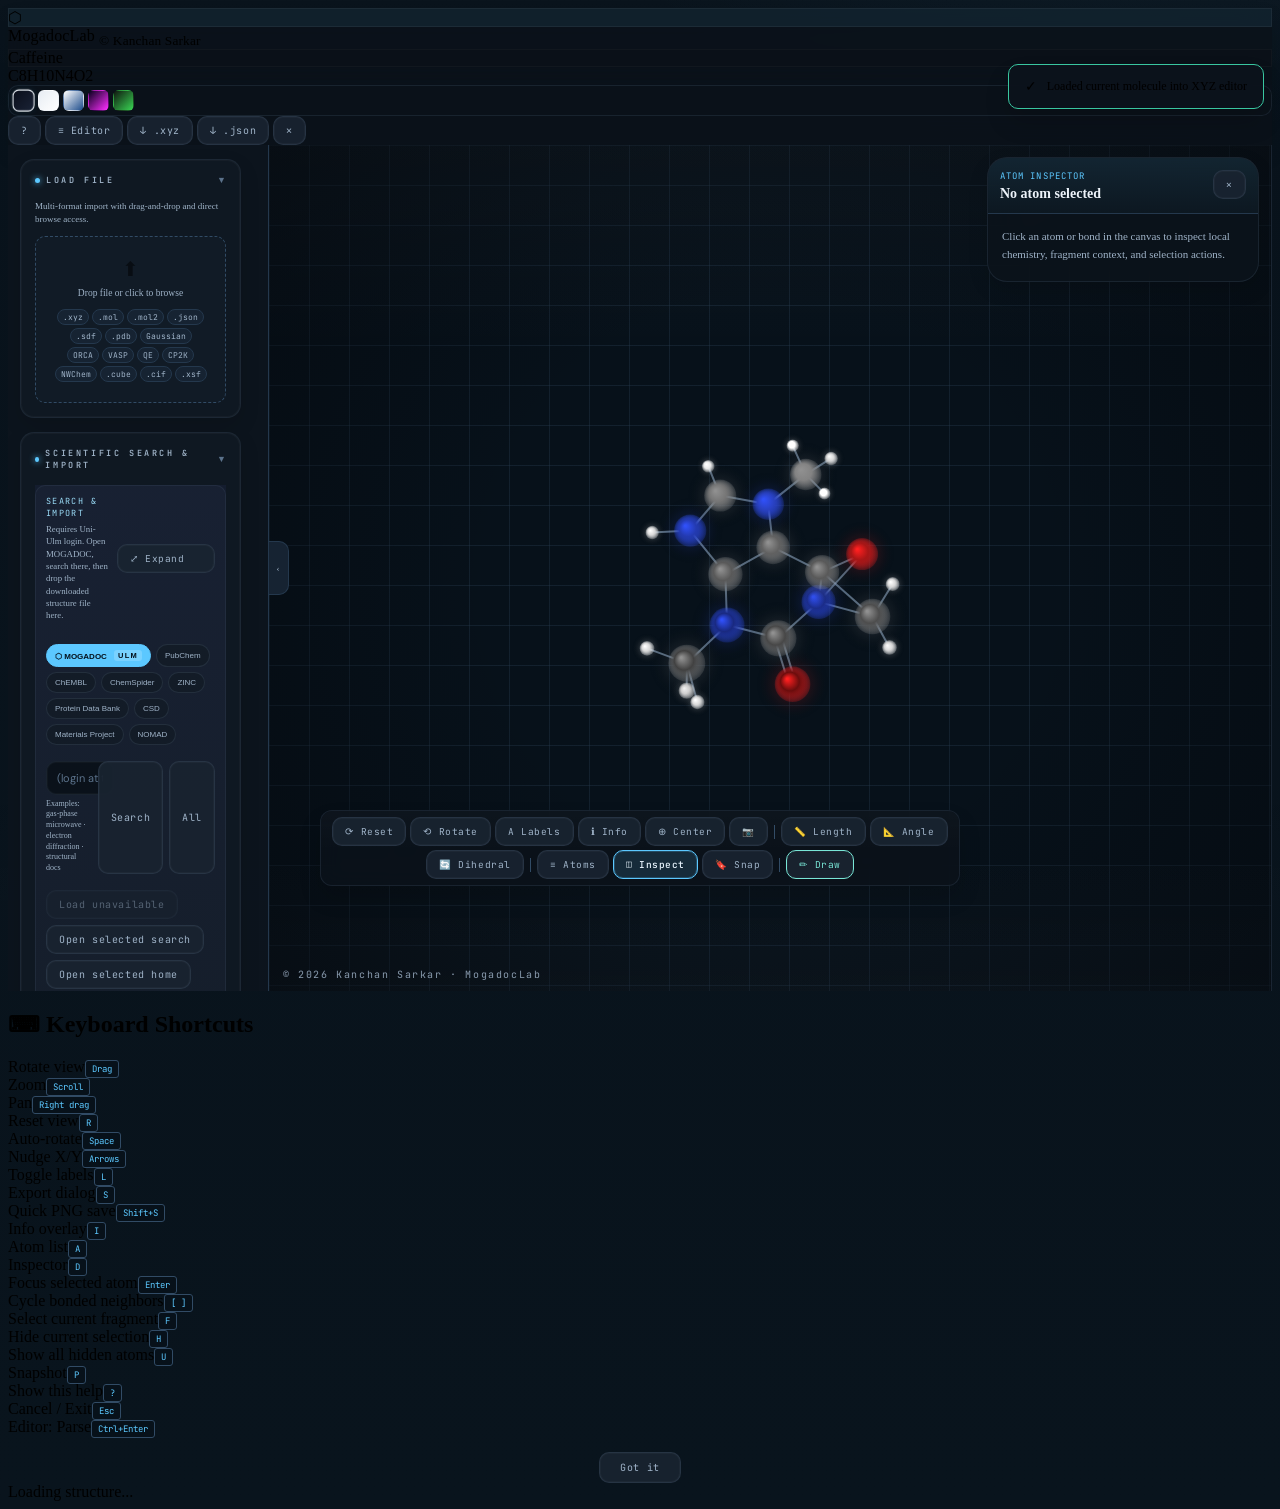
==== index.html @ fdf4a428 "Journal theme, MOGADOC chip, multi-format writers, banner + QR UI / theming - Add Journal theme (pap" ====
<!DOCTYPE html>
<html lang="en">
<head>
  <meta charset="UTF-8">
  <meta name="viewport" content="width=device-width, initial-scale=1.0">
  <meta name="author" content="Kanchan Sarkar">
  <meta name="copyright" content="© 2026 Kanchan Sarkar">
  <meta name="description" content="MogadocLab — 3D molecular viewer with multi-format import and image export.">
  <title>MogadocLab — 3D Molecular Viewer</title>
  
  <!-- Fonts -->
  <link rel="preconnect" href="https://fonts.googleapis.com">
  <link href="https://fonts.googleapis.com/css2?family=JetBrains+Mono:wght@300;400;500;700&family=DM+Sans:wght@300;400;500;700&family=Playfair+Display:wght@700;900&display=swap" rel="stylesheet">
  
  <!-- Stylesheets -->
  <link rel="stylesheet" href="css/variables.css">
  <link rel="stylesheet" href="css/base.css">
  <link rel="stylesheet" href="css/header.css">
  <link rel="stylesheet" href="css/components.css">
  <link rel="stylesheet" href="css/sidebar.css">
  <link rel="stylesheet" href="css/canvas.css">
  <link rel="stylesheet" href="css/panels.css">
  <link rel="stylesheet" href="css/animations.css">
  <link rel="stylesheet" href="css/trajectory.css">
  <link rel="stylesheet" href="css/pubshot.css">
  <link rel="stylesheet" href="css/pro-overrides.css">
  <link rel="stylesheet" href="css/theme-journal.css">
</head>
<body>

<header>
  <div class="logo">
    <div class="logo-icon">⬡</div>
    MogadocLab <sub>© Kanchan Sarkar</sub>
  </div>
  <div class="mol-title-wrap">
    <div class="mol-badge" id="moleculeName">No structure loaded</div>
    <div class="mol-formula-badge" id="headerFormula"></div>
  </div>
  <div class="header-right">
    <div class="theme-switcher" title="Switch theme">
      <div class="theme-dot active" data-t="dark"    onclick="setTheme('dark')"    title="Lab Dark"></div>
      <div class="theme-dot"        data-t="arctic"  onclick="setTheme('arctic')"  title="Arctic"></div>
      <div class="theme-dot"        data-t="journal" onclick="setTheme('journal')" title="Journal"></div>
      <div class="theme-dot"        data-t="neon"    onclick="setTheme('neon')"    title="Neon"></div>
      <div class="theme-dot"        data-t="forest"  onclick="setTheme('forest')"  title="Forest"></div>
    </div>
    <button class="btn" onclick="toggleShortcutHelp()" aria-label="Keyboard shortcuts" title="Keyboard shortcuts (?)">?</button>
    <button class="btn" onclick="toggleEditor()" aria-label="Toggle raw editor">≡ Editor</button>
    <button class="btn" onclick="exportXYZ()" aria-label="Export as XYZ">↓ .xyz</button>
    <button class="btn" onclick="exportJSON()" aria-label="Export as JSON">↓ .json</button>
    <button class="btn danger" onclick="clearMolecule()" aria-label="Clear molecule">✕</button>
  </div>
</header>

<div class="app-body">
  <aside class="sidebar" id="sidebar" aria-label="Viewer controls and settings">
    <div class="sidebar-scroll">

      <div class="section">
        <div class="section-head" onclick="toggleSection(this)">
          <div class="section-title">Load File</div>
          <div class="section-toggle">▼</div>
        </div>
        <div class="section-body">
          <div class="section-note">Multi-format import with drag-and-drop and direct browse access.</div>
          <div class="file-drop" id="fileDrop">
            <input type="file" id="fileInput" accept=".xyz,.mol,.mol2,.json,.sdf,.pdb,.out,.log,.gjf,.com,.inp,.in,.cube,.cub,.cif,.xsf,.vasp,.poscar,.contcar,.coord,.nw,.nwout" onchange="handleFileLoad(event)">
            <div class="file-drop-icon">⬆</div>
            <div class="file-drop-text">Drop file or click to browse</div>
            <div class="format-tags">
              <span class="format-tag">.xyz</span><span class="format-tag">.mol</span>
              <span class="format-tag">.mol2</span><span class="format-tag">.json</span>
              <span class="format-tag">.sdf</span><span class="format-tag">.pdb</span>
              <span class="format-tag">Gaussian</span><span class="format-tag">ORCA</span>
              <span class="format-tag">VASP</span><span class="format-tag">QE</span>
              <span class="format-tag">CP2K</span><span class="format-tag">NWChem</span>
              <span class="format-tag">.cube</span><span class="format-tag">.cif</span>
              <span class="format-tag">.xsf</span>
            </div>
          </div>
        </div>
      </div>

      <div class="section search-section" id="searchSection">
        <div class="section-head" onclick="toggleSection(this)">
          <div class="section-title">Scientific Search & Import</div>
          <div class="section-toggle">▼</div>
        </div>
        <div class="section-body">
          <div class="control-cluster">
          <div class="db-search-toolbar">
            <div class="db-search-heading">
              <div class="db-search-kicker">Search &amp; import</div>
              <div class="db-search-subtext" id="dbSearchHint">Search and import across molecular, structural, and quantum-materials sources.</div>
            </div>
            <button class="btn btn-sm db-search-expand" id="dbExpandBtn" onclick="toggleDatabasePanel(event)">⤢ Expand</button>
          </div>
          <div class="db-chip-row" id="dbChipRow">
            <button class="db-chip db-chip-primary active" data-db="mogadoc" onclick="selectDatabase('mogadoc')" title="Ulm University MOGADOC — gas-phase structure database (login required)">⬡ MOGADOC <span class="db-chip-tag">ULM</span></button>
            <button class="db-chip" data-db="pubchem" onclick="selectDatabase('pubchem')">PubChem</button>
            <button class="db-chip" data-db="chembl" onclick="selectDatabase('chembl')">ChEMBL</button>
            <button class="db-chip" data-db="chemspider" onclick="selectDatabase('chemspider')">ChemSpider</button>
            <button class="db-chip" data-db="zinc" onclick="selectDatabase('zinc')">ZINC</button>
            <button class="db-chip" data-db="rcsb" onclick="selectDatabase('rcsb')">Protein Data Bank</button>
            <button class="db-chip" data-db="csd" onclick="selectDatabase('csd')">CSD</button>
            <button class="db-chip" data-db="materialsproject" onclick="selectDatabase('materialsproject')">Materials Project</button>
            <button class="db-chip" data-db="nomad" onclick="selectDatabase('nomad')">NOMAD</button>
          </div>
          <div class="db-search-bar enhanced">
            <div class="db-search-main">
              <input class="search-input" id="dbSearchInput" type="text" placeholder="aspirin, glucose, caffeine, CID…" onkeydown="if(event.key==='Enter')handleDatabaseSearch()">
              <div class="db-search-examples" id="dbSearchExamples">Examples: aspirin · glucose · caffeine · CID 2244</div>
            </div>
            <button class="btn" id="dbSearchBtn" onclick="handleDatabaseSearch()">Search</button>
            <button class="btn" onclick="searchResearchDatabases()">All</button>
          </div>
          <div class="progress-wrap" id="searchProgress"><div class="progress-fill" id="searchFill"></div></div>
          <div class="db-actions">
            <button class="btn" id="dbLoad3dBtn" onclick="loadSelectedDatabaseIntoViewer()">Load 3D</button>
            <button class="btn" onclick="openSelectedDatabaseSearch()">Open selected search</button>
            <button class="btn" onclick="openSelectedDatabaseHomepage()">Open selected home</button>
          </div>
          <div class="db-results" id="dbResults">Pick a source above, search it, or hit All to query Chemical, Structural, and Quantum / Materials resources at once.</div>
          </div>
        </div>
      </div>
      <div class="section">
        <div class="section-head" onclick="toggleSection(this)">
          <div class="section-title">Quick Load</div>
          <div class="section-toggle">▼</div>
        </div>
        <div class="section-body">
          <div class="quick-load">
            <button class="demo-btn" onclick="loadDemo('caffeine')">☕ Caffeine <span class="df">C₈H₁₀N₄O₂</span></button>
            <button class="demo-btn" onclick="loadDemo('water')">💧 Water <span class="df">H₂O</span></button>
            <button class="demo-btn" onclick="loadDemo('benzene')">⬡ Benzene <span class="df">C₆H₆</span></button>
            <button class="demo-btn" onclick="loadDemo('ethanol')">🧪 Ethanol <span class="df">C₂H₅OH</span></button>
            <button class="demo-btn" onclick="loadDemo('aspirin')">💊 Aspirin <span class="df">C₉H₈O₄</span></button>
            <button class="demo-btn" onclick="loadDemo('glucose')">🍬 Glucose <span class="df">C₆H₁₂O₆</span></button>
            <button class="demo-btn" onclick="loadDemo('alanine')">🧬 Alanine <span class="df">C₃H₇NO₂</span></button>
            <button class="demo-btn" onclick="loadDemoTrajectory()" style="border-color:var(--accent2);color:var(--accent2);" title="Load a multi-frame water vibration trajectory to test the animation player">🎬 Trajectory Demo <span class="df">H₂O vibration</span></button>
          </div>
        </div>
      </div>

      <div class="section">
        <div class="section-head" onclick="toggleSection(this)">
          <div class="section-title">Statistics</div>
          <div class="section-toggle">▼</div>
        </div>
        <div class="section-body">
          <div class="control-cluster tight">
          <div class="cluster-title">Core metrics</div>
          <div class="stat-grid dense">
            <div class="stat-box"><div class="stat-label">Atoms</div><div class="stat-value" id="statAtoms">0</div></div>
            <div class="stat-box"><div class="stat-label">Bonds</div><div class="stat-value" id="statBonds">0</div></div>
            <div class="stat-box sm"><div class="stat-label">MW (g/mol)</div><div class="stat-value" id="statMW">—</div></div>
            <div class="stat-box sm"><div class="stat-label">Elements</div><div class="stat-value" id="statElems">0</div></div>
          </div>
          </div>
          <div class="control-cluster tight">
          <div class="cluster-title">Composition</div>
          <div class="formula-box" id="statFormula">—</div>
          </div>
          <div class="control-cluster tight">
          <div class="cluster-title">Import provenance</div>
          <div class="formula-box import-box" id="importDetails">Awaiting structure import</div>
          </div>
        </div>
      </div>

      <div class="section">
        <div class="section-head" onclick="toggleSection(this)">
          <div class="section-title">View Mode</div>
          <div class="section-toggle">▼</div>
        </div>
        <div class="section-body">
          <div class="view-modes">
            <button class="mode-btn active" onclick="setViewMode('ballstick')" id="mode-ballstick"><span class="mode-glyph">⬤</span> Ball &amp; Stick</button>
            <button class="mode-btn"        onclick="setViewMode('spacefill')" id="mode-spacefill"><span class="mode-glyph">⬟</span> Space Fill</button>
            <button class="mode-btn"        onclick="setViewMode('wireframe')" id="mode-wireframe"><span class="mode-glyph">△</span> Wireframe</button>
            <button class="mode-btn"        onclick="setViewMode('stick')"     id="mode-stick"><span class="mode-glyph">━</span> Stick Only</button>
            <button class="mode-btn"        onclick="setViewMode('cartoon')"   id="mode-cartoon"><span class="mode-glyph">〜</span> Cartoon</button>
          </div>
        </div>
      </div>

      <div class="section">
        <div class="section-head" onclick="toggleSection(this)">
          <div class="section-title">Display</div>
          <div class="section-toggle">▼</div>
        </div>
        <div class="section-body">
          <div class="control-cluster">
            <div class="cluster-title">Geometry</div>
          <div class="slider-group">
            <div class="slider-row"><span class="slider-label">Atom size</span><input type="range" min="0.3" max="2.5" step="0.1" value="1" id="atomScale" oninput="updateDisplay()"><span class="slider-val" id="atomScaleVal">1.0</span></div>
            <div class="slider-row"><span class="slider-label">Bond width</span><input type="range" min="0.5" max="6" step="0.5" value="2" id="bondWidth" oninput="updateDisplay()"><span class="slider-val" id="bondWidthVal">2</span></div>
            <div class="slider-row"><span class="slider-label">Depth fog</span><input type="range" min="0" max="1" step="0.05" value="0.3" id="depthFog" oninput="updateDisplay()"><span class="slider-val" id="depthFogVal">0.3</span></div>
            <div class="slider-row"><span class="slider-label">Glow radius</span><input type="range" min="0" max="1" step="0.05" value="0.35" id="glowAmt" oninput="updateDisplay()"><span class="slider-val" id="glowAmtVal">0.35</span></div>
            <div class="slider-row"><span class="slider-label">Rot. speed</span><input type="range" min="0" max="5" step="0.1" value="0.3" id="rotSpeed" oninput="updateDisplay()"><span class="slider-val" id="rotSpeedVal">0.3</span></div>
          </div>
          </div>
          <div class="control-cluster">
          <div class="cluster-title">Rotation</div>
          <div style="display:grid;grid-template-columns:1fr 1fr 1fr;gap:3px;margin-bottom:8px;">
            <button class="rotmode-btn light-btn active" data-m="y"      onclick="setRotMode('y')">Y axis</button>
            <button class="rotmode-btn light-btn"        data-m="x"      onclick="setRotMode('x')">X axis</button>
            <button class="rotmode-btn light-btn"        data-m="z"      onclick="setRotMode('z')">Z axis</button>
            <button class="rotmode-btn light-btn"        data-m="tumble" onclick="setRotMode('tumble')">Tumble</button>
            <button class="rotmode-btn light-btn"        data-m="rock"   onclick="setRotMode('rock')">Rock</button>
            <button class="rotmode-btn light-btn"        data-m="tilt"   onclick="setRotMode('tilt')">Tilted</button>
          </div>
          <div class="slider-row" id="rotTiltRow" style="display:none;">
            <span class="slider-label">Tilt angle</span>
            <input type="range" min="-90" max="90" step="5" value="30" id="rotTilt"
              oninput="setRotTilt(parseInt(this.value))">
            <span class="slider-val" id="rotTiltVal">30°</span>
          </div>
          <div class="cluster-subgrid">
          <div style="display:flex;gap:4px;align-items:center;margin-bottom:6px;">
            <button class="light-btn active" id="btnRotEase" onclick="setRotEasing(!rotEasing)" style="flex:1;" title="Smooth start/stop">Easing</button>
          </div>
          <div style="display:flex;gap:3px;flex-wrap:wrap;">
            <button class="light-btn btn-sm" onclick="nudgeRotation('y',-1)" title="Nudge left">◀ Y</button>
            <button class="light-btn btn-sm" onclick="nudgeRotation('y', 1)" title="Nudge right">Y ▶</button>
            <button class="light-btn btn-sm" onclick="nudgeRotation('x',-1)" title="Nudge up">▲ X</button>
            <button class="light-btn btn-sm" onclick="nudgeRotation('x', 1)" title="Nudge down">X ▼</button>
            <button class="light-btn btn-sm" onclick="nudgeRotation('z', 1)" title="Nudge roll">↻ Z</button>
          </div>
          </div>
          </div>
        </div>
      </div>

      <div class="section">
        <div class="section-head" onclick="toggleSection(this)">
          <div class="section-title">Scene</div>
          <div class="section-toggle">▼</div>
        </div>
        <div class="section-body">
          <div class="control-cluster">
          <div class="cluster-title">Background</div>
          <div class="bg-options" id="bgOptions">
            <div class="bg-swatch active" data-bg="grid"     style="background:#0a0e16;background-image:linear-gradient(rgba(31,45,66,0.5)1px,transparent 1px),linear-gradient(90deg,rgba(31,45,66,0.5)1px,transparent 1px);background-size:10px 10px;" title="Grid" onclick="setBg('grid')"></div>
            <div class="bg-swatch" data-bg="gradient" style="background:radial-gradient(ellipse at center,#1a2336,#060a10);" title="Gradient" onclick="setBg('gradient')"></div>
            <div class="bg-swatch" data-bg="plain"    style="background:#080c12;" title="Plain" onclick="setBg('plain')"></div>
            <div class="bg-swatch" data-bg="dark"     style="background:#000;" title="Pure Black" onclick="setBg('dark')"></div>
          </div>
          </div>
          <div class="control-cluster tight">
          <div class="cluster-title">Lighting</div>
          <div class="lighting-opts">
            <button class="light-btn active" data-l="standard" onclick="setLighting('standard')">STD</button>
            <button class="light-btn" data-l="soft"     onclick="setLighting('soft')">SOFT</button>
            <button class="light-btn" data-l="dramatic" onclick="setLighting('dramatic')">DRAM</button>
            <button class="light-btn" data-l="flat"     onclick="setLighting('flat')">FLAT</button>
          </div>
          </div>
        </div>
      </div>

      <div class="section">
        <div class="section-head" onclick="toggleSection(this)">
          <div class="section-title">Element Legend</div>
          <div class="section-toggle">▼</div>
        </div>
        <div class="section-body">
          <div class="atom-legend" id="atomLegend">
            <div style="font-family:'JetBrains Mono',monospace;font-size:10px;color:var(--text-muted);">Load a molecule to see elements</div>
          </div>
        </div>
      </div>

      <!-- BOND TYPES SECTION -->
      <div class="section">
        <div class="section-head" onclick="toggleSection(this)">
          <div class="section-title">Bond Types</div>
          <div class="section-toggle">▼</div>
        </div>
        <div class="section-body">
          <div class="control-cluster">
          <div class="cluster-title">Bond appearance</div>

          <div style="display:flex;gap:3px;margin-bottom:10px;">
            <button class="light-btn active" id="bsm-smart"    onclick="setBondStyleMode('smart')"    style="flex:1;font-size:10px;">Smart</button>
            <button class="light-btn"        id="bsm-gradient" onclick="setBondStyleMode('gradient')" style="flex:1;font-size:10px;">Gradient</button>
            <button class="light-btn"        id="bsm-uniform"  onclick="setBondStyleMode('uniform')"  style="flex:1;font-size:10px;">Uniform</button>
          </div>

          <div style="display:flex;flex-direction:column;gap:4px;margin-bottom:10px;">
            <label class="ps-check-row"><input type="checkbox" id="chkHBonds"   checked onchange="showHBonds=this.checked;render()"> H-bonds <span style="font-size:9px;color:var(--text-muted);margin-left:4px;">cyan dotted</span></label>
            <label class="ps-check-row"><input type="checkbox" id="chkIonic"    checked onchange="showIonicBonds=this.checked;render()"> Ionic <span style="font-size:9px;color:var(--text-muted);margin-left:4px;">gold dash</span></label>
            <label class="ps-check-row"><input type="checkbox" id="chkVdw"            onchange="showVdwBonds=this.checked;render()"> vdW contacts <span style="font-size:9px;color:var(--text-muted);margin-left:4px;">faint</span></label>
          </div>
          </div>

          <div class="control-cluster">
          <div class="cluster-title">Manual override</div>
          <div class="inline-note">Select two atoms, then assign or replace the bond.</div>
          <div style="display:grid;grid-template-columns:1fr 1fr;gap:3px;margin-bottom:4px;">
            <button class="light-btn" style="font-size:9px;" onclick="assignBond(1,'covalent')">Single</button>
            <button class="light-btn" style="font-size:9px;" onclick="assignBond(2,'covalent')">Double</button>
            <button class="light-btn" style="font-size:9px;" onclick="assignBond(3,'covalent')">Triple</button>
            <button class="light-btn" style="font-size:9px;" onclick="assignBond(1.5,'aromatic')">Resonance</button>
            <button class="light-btn" style="font-size:9px;" onclick="assignBond(1,'hydrogen')">H-bond</button>
            <button class="light-btn" style="font-size:9px;" onclick="assignBond(1,'ionic')">Ionic</button>
            <button class="light-btn" style="font-size:9px;" onclick="assignBond(1,'metallic')">Metallic</button>
            <button class="light-btn" style="font-size:9px;" onclick="assignBond(1,'vdw')">vdW</button>
          </div>
          <button class="light-btn btn-sm" style="width:100%;font-size:9px;margin-top:2px;" onclick="removeBond()">✕ Remove bond</button>
          <div id="bondAssignHint" style="font-family:'JetBrains Mono',monospace;font-size:9px;color:var(--text-muted);margin-top:5px;text-align:center;">Click atom A, click atom B, then choose Single/Double/Triple. Or select a bond directly.</div>
          </div>

          <div class="control-cluster tight">
          <div class="cluster-title">Legend</div>
          <div style="display:flex;flex-direction:column;gap:3px;" id="bondLegend">
            <div class="bond-legend-row"><canvas class="bond-legend-canvas" id="blc-single"></canvas><span>Single (covalent)</span></div>
            <div class="bond-legend-row"><canvas class="bond-legend-canvas" id="blc-double"></canvas><span>Double</span></div>
            <div class="bond-legend-row"><canvas class="bond-legend-canvas" id="blc-triple"></canvas><span>Triple</span></div>
            <div class="bond-legend-row"><canvas class="bond-legend-canvas" id="blc-aromatic"></canvas><span>Aromatic / resonance</span></div>
            <div class="bond-legend-row"><canvas class="bond-legend-canvas" id="blc-hbond"></canvas><span>Hydrogen bond</span></div>
            <div class="bond-legend-row"><canvas class="bond-legend-canvas" id="blc-ionic"></canvas><span>Ionic</span></div>
            <div class="bond-legend-row"><canvas class="bond-legend-canvas" id="blc-metallic"></canvas><span>Metallic</span></div>
            <div class="bond-legend-row"><canvas class="bond-legend-canvas" id="blc-vdw"></canvas><span>vdW contact</span></div>
          </div>
          </div>
        </div>
      </div>

      <!-- COLOR SCHEME SECTION -->
      <div class="section">
        <div class="section-head" onclick="toggleSection(this)">
          <div class="section-title">Color Scheme</div>
          <div class="section-toggle">▼</div>
        </div>
        <div class="section-body">
          <div class="control-cluster">
          <div class="cluster-title">Palette presets</div>
          <div class="color-scheme-opts">
            <button class="cs-btn active" id="cs-cpk" onclick="setColorScheme('cpk')">
              <div class="cs-swatch" style="background:linear-gradient(90deg,#909090,#3050f8,#ff2020,#ffffff)"></div>
              CPK / Element
            </button>
            <button class="cs-btn" id="cs-chain" onclick="setColorScheme('chain')">
              <div class="cs-swatch" style="background:linear-gradient(90deg,#00d9ff,#f97316,#10b981,#f59e0b)"></div>
              Index Rainbow
            </button>
            <button class="cs-btn" id="cs-residue" onclick="setColorScheme('residue')">
              <div class="cs-swatch" style="background:linear-gradient(90deg,#7c3aed,#ec4899,#06b6d4,#84cc16)"></div>
              Charge / Type
            </button>
            <button class="cs-btn" id="cs-mono" onclick="setColorScheme('mono')">
              <div class="cs-swatch" style="background:linear-gradient(90deg,var(--accent),rgba(0,217,255,0.2))"></div>
              Monochrome
            </button>
          </div>
          <div class="compact-stack">
            <button class="btn" style="width:100%;justify-content:center;gap:6px;" onclick="openColorEditor()">
              🎨 Customize Atom Colors
            </button>
          </div>
          </div>
        </div>
      </div>

      <div class="section">
        <div class="section-head" onclick="toggleSection(this)">
          <div class="section-title">Controls</div>
          <div class="section-toggle">▼</div>
        </div>
        <div class="section-body">
          <div class="control-cluster tight">
          <div class="cluster-title">Navigation</div>
          <div class="hotkeys">
            <div class="hotkey-row"><span class="hotkey-label">Rotate</span><kbd>Drag</kbd></div>
            <div class="hotkey-row"><span class="hotkey-label">Zoom</span><kbd>Scroll</kbd></div>
            <div class="hotkey-row"><span class="hotkey-label">Pan</span><kbd>Right drag</kbd></div>
            <div class="hotkey-row"><span class="hotkey-label">Reset view</span><kbd>R</kbd></div>
            <div class="hotkey-row"><span class="hotkey-label">Auto-rotate</span><kbd>Space</kbd></div>
            <div class="hotkey-row"><span class="hotkey-label">Nudge X/Y</span><kbd>↑↓←→</kbd></div>
            <div class="hotkey-row"><span class="hotkey-label">Labels</span><kbd>L</kbd></div>
            <div class="hotkey-row"><span class="hotkey-label">Export dialog</span><kbd>S</kbd></div>
            <div class="hotkey-row"><span class="hotkey-label">Quick PNG save</span><kbd>Shift+S</kbd></div>
            <div class="hotkey-row"><span class="hotkey-label">Info overlay</span><kbd>I</kbd></div>
            <div class="hotkey-row"><span class="hotkey-label">Atom list</span><kbd>A</kbd></div>
            <div class="hotkey-row"><span class="hotkey-label">Inspector</span><kbd>D</kbd></div>
            <div class="hotkey-row"><span class="hotkey-label">Focus selected</span><kbd>Enter</kbd></div>
            <div class="hotkey-row"><span class="hotkey-label">Next neighbor</span><kbd>[ ]</kbd></div>
            <div class="hotkey-row"><span class="hotkey-label">Select fragment</span><kbd>F</kbd></div>
            <div class="hotkey-row"><span class="hotkey-label">Hide selection</span><kbd>H</kbd></div>
            <div class="hotkey-row"><span class="hotkey-label">Show all</span><kbd>U</kbd></div>
            <div class="hotkey-row"><span class="hotkey-label">Snapshot</span><kbd>P</kbd></div>
            <div class="hotkey-row"><span class="hotkey-label">Exit focus</span><kbd>Esc</kbd></div>
          </div>
          </div>
        </div>
      </div>

    </div>
  </aside>

  <!-- CANVAS -->
  <main class="canvas-wrap" id="canvasArea" data-bg="grid" role="main" aria-label="3D molecular visualization">
    <div class="sidebar-toggle" id="sidebarToggle" onclick="toggleSidebar()" title="Toggle sidebar" role="button" aria-label="Toggle sidebar" tabindex="0">‹</div>
    <canvas id="molCanvas" aria-label="Molecular structure canvas"></canvas>

    <div class="empty-state" id="emptyState">
      <div class="empty-hex">
        <div class="empty-hex-ring"></div>
        <div class="empty-hex-inner">⬡</div>
      </div>
      <div class="empty-title">No Structure Loaded</div>
      <div class="empty-sub">Drop a structure file, paste raw output, use Quick Load, or query a scientific database.<br><span style="color:var(--text-muted);font-size:10px;margin-top:6px;display:inline-block;">Press <kbd style="background:var(--surface2);border:1px solid var(--border);padding:1px 5px;border-radius:3px;font-size:9px;color:var(--accent);">?</kbd> for keyboard shortcuts</span></div>
    </div>

    <div class="hud" id="hud">
      <div class="hud-chip" id="hudRotating" style="display:none;"><div class="dot"></div> AUTO-ROT</div>
      <div class="hud-chip" id="hudLabels"   style="display:none;"><div class="dot"></div> LABELS ON</div>
    </div>
    <div class="canvas-info" id="canvasInfo"></div>

    <div class="toolbar" role="toolbar" aria-label="Molecule viewer controls">
      <button class="btn btn-sm" onclick="resetView()" title="Reset (R)" aria-label="Reset view">⟳ Reset</button>
      <button class="btn btn-sm" id="btnRotate" onclick="toggleAutoRotate()" title="Rotate (Space)" aria-label="Toggle auto-rotation">⟲ Rotate</button>
      <button class="btn btn-sm" id="btnLabels" onclick="toggleLabels()" title="Labels (L)" aria-label="Toggle atom labels">A Labels</button>
      <button class="btn btn-sm" id="btnInfo"   onclick="toggleInfo()" title="Info (I)" aria-label="Toggle info overlay">ℹ Info</button>
      <button class="btn btn-sm" onclick="centerMolecule()" title="Center" aria-label="Center molecule">⊕ Center</button>
      <button class="btn btn-sm" onclick="screenshot()" title="Screenshot (S)" aria-label="Take screenshot">📷</button>
      <div style="width:1px;height:14px;background:var(--border2);margin:0 2px;flex-shrink:0;"></div>
      <button class="btn btn-sm" id="btnMeasureDist"  onclick="startMeasure('distance')"  title="Bond Length (2 atoms)">📏 Length</button>
      <button class="btn btn-sm" id="btnMeasureAngle" onclick="startMeasure('angle')"     title="Bond Angle (3 atoms)">📐 Angle</button>
      <button class="btn btn-sm" id="btnMeasureDihed" onclick="startMeasure('dihedral')"  title="Dihedral (4 atoms)">🔄 Dihedral</button>
      <button class="btn btn-sm danger" id="btnMeasureClear" onclick="stopMeasure()" title="Exit measurement (Esc)" style="display:none;">✕ Meas.</button>
      <div style="width:1px;height:14px;background:var(--border2);margin:0 2px;flex-shrink:0;"></div>
      <button class="btn btn-sm" id="btnAtomList" onclick="toggleAtomList()" title="Atom list (A)">≡ Atoms</button>
      <button class="btn btn-sm active" id="btnInspector" onclick="toggleInspector()" title="Atom inspector (D)">◫ Inspect</button>
      <button class="btn btn-sm" id="btnTrajectory" onclick="showTrajectoryPlayer()" title="Trajectory controls" style="display:none;">🎞 Traj</button>
      <button class="btn btn-sm" id="btnTrajPrev" onclick="trajPrev()" title="Previous frame" style="display:none;">◀ Frame</button>
      <span class="toolbar-chip" id="trajToolbarStatus" style="display:none;">Frame 1 / 1</span>
      <button class="btn btn-sm" id="btnTrajNext" onclick="trajNext()" title="Next frame" style="display:none;">Frame ▶</button>
      <button class="btn btn-sm" id="btnTrajGif" onclick="exportTrajectoryGIF()" title="Export animated GIF" style="display:none;">🎬 GIF</button>
      <button class="btn btn-sm" id="btnSnapshot" onclick="takeSnapshot()" title="Snapshot (P)">🔖 Snap</button>
      <div style="width:1px;height:14px;background:var(--border2);margin:0 2px;flex-shrink:0;"></div>
      <button class="btn btn-sm" onclick="openDrawModal()" title="Draw molecule from scratch" style="border-color:var(--accent2);color:var(--accent2);">✏ Draw</button>
    </div>

    <div class="canvas-attribution">© 2026 Kanchan Sarkar · MogadocLab</div>

    <div id="tooltip">
      <div class="tt-sym" id="ttSym"></div>
      <div class="tt-name" id="ttName"></div>
      <div class="tt-divider"></div>
      <div class="tt-row"><span>Mass</span><span id="ttMass"></span></div>
      <div class="tt-row"><span>Bonds</span><span id="ttBonds"></span></div>
      <div class="tt-row"><span>x / y / z</span><span id="ttCoords"></span></div>
    </div>

    <!-- MEASUREMENT PANEL -->
    <div id="measurePanel">
      <div id="measureTitle">MEASUREMENT</div>
      <div id="measureAtoms">Click atoms to select</div>
      <div id="measureResult"></div>
      <div id="measureHint"></div>
    </div>

    <!-- ATOM LIST PANEL -->
    <div id="atomListPanel">
      <div class="alp-header">
        <span>ATOM LIST</span>
        <span style="cursor:pointer;color:var(--text-muted);" onclick="toggleAtomList()">✕</span>
      </div>
      <input class="alp-search" id="alpSearch" placeholder="Filter by symbol or index…" oninput="filterAtomList()">
      <div class="alp-list" id="alpList"></div>
    </div>

    <div id="atomInspectorPanel" class="visible">
      <div class="aip-header">
        <div>
          <div class="aip-kicker">Atom Inspector</div>
          <div class="aip-title" id="aipTitle">No atom selected</div>
        </div>
        <button class="btn btn-sm" onclick="toggleInspector(false)" title="Close inspector (D)">✕</button>
      </div>
      <div class="aip-body" id="aipBody">
        <div class="aip-empty">
          Click an atom in the canvas or atom list to inspect local chemistry, neighborhood, and coordinates.
        </div>
      </div>
      <div class="aip-actions">
        <button class="btn btn-sm" onclick="centerCurrentSelection()" title="Center current selection">⊕ Center</button>
        <button class="btn btn-sm" onclick="focusCurrentSelection()" title="Focus current selection">⬡ Focus</button>
        <button class="btn btn-sm" onclick="selectSelectionFragment()" title="Select connected fragment">◈ Fragment</button>
        <button class="btn btn-sm" onclick="hideCurrentSelection()" title="Hide selected atom, bond, or fragment">◌ Hide</button>
        <button class="btn btn-sm" onclick="isolateCurrentSelection()" title="Show only current fragment">⟐ Isolate</button>
        <button class="btn btn-sm" onclick="showAllAtoms()" title="Show all hidden atoms">◎ Show all</button>
      </div>
    </div>

    <!-- FOCUS BAR -->
    <div id="focusBar">
      <span>⬡ Focus mode</span>
      <span id="focusLabel" style="color:var(--text-dim)"></span>
      <button class="btn btn-sm" onclick="clearFocus()" style="pointer-events:all;">✕ Exit</button>
    </div>

    <!-- SNAPSHOT STRIP -->
    <div id="snapshotStrip"></div>

    <!-- TRAJECTORY PLAYER BAR -->
    <div id="trajectoryPlayer" class="traj-player">
      <div class="traj-player-row traj-player-header">
        <div class="traj-player-heading">
          <div class="traj-player-title">Trajectory</div>
          <div class="traj-player-meta" id="trajMeta">No trajectory loaded</div>
        </div>
        <button class="traj-btn traj-close-btn" onclick="trajStop()" title="Hide trajectory controls">✕</button>
      </div>
      <div class="traj-player-row traj-player-main">
        <button class="traj-btn" id="trajPrevBtn" onclick="trajPrev()" title="Previous frame (←)">⏮ Prev</button>
        <button class="traj-btn traj-play-btn" id="trajPlayBtn" onclick="trajTogglePlay()" title="Play (Space)">▶ Play</button>
        <button class="traj-btn" id="trajNextBtn" onclick="trajNext()" title="Next frame (→)">Next ⏭</button>
        <input type="range" id="trajSlider" class="traj-slider" min="0" max="1" value="0"
               oninput="trajGoToFrame(parseInt(this.value))" title="Scrub frames">
        <span class="traj-frame-count" id="trajFrameCount">1 / 1</span>
      </div>
      <div class="traj-player-row traj-player-controls">
        <div class="traj-speed-group">
          <label class="traj-label">Speed</label>
          <input type="range" id="trajSpeedSlider" class="traj-speed-slider" min="1" max="30" value="5"
                 oninput="trajSetSpeed(this.value)">
          <span class="traj-speed-label" id="trajSpeedLabel">5 fps</span>
        </div>
        <div class="traj-toggle-group">
          <button class="traj-btn traj-opt-btn active" id="trajLoopBtn" onclick="trajToggleLoop()" title="Loop playback">🔁 Loop</button>
          <button class="traj-btn traj-opt-btn" id="trajBounceBtn" onclick="trajToggleBounce()" title="Bounce (ping-pong)">🔀 Bounce</button>
        </div>
        <div class="traj-export-group">
          <button class="traj-btn traj-export-btn" onclick="exportTrajectoryGIF()" title="Export animation as GIF">🎬 Save GIF</button>
          <button class="traj-btn traj-export-btn" onclick="exportTrajectoryFramePNG()" title="Export current frame as PNG">📷 Save PNG</button>
        </div>
        <button class="traj-btn traj-close-btn" onclick="trajStop(); clearTrajectory();" title="Close trajectory">Close</button>
      </div>
      <div class="traj-comment-row" id="trajComment"></div>
    </div>
  </main>

  <!-- GIF EXPORT MODAL -->
  <div id="trajExportModal" class="traj-export-modal" style="display:none;">
    <div class="traj-export-card">
      <div class="traj-export-header">
        <span>Export Trajectory GIF</span>
        <span class="traj-export-close" onclick="closeTrajExportModal()">✕</span>
      </div>
      <div class="traj-export-body">
        <div class="traj-export-grid">
          <label>Width (px)</label>
          <input type="number" id="gifWidth" value="600" min="100" max="2000" step="50">
          <label>Height (px)</label>
          <input type="number" id="gifHeight" value="450" min="100" max="2000" step="50">
          <label>Frame rate</label>
          <input type="number" id="gifFps" value="5" min="1" max="30">
          <label>Start frame</label>
          <input type="number" id="gifStartFrame" value="1" min="1">
          <label>End frame</label>
          <input type="number" id="gifEndFrame" value="1">
          <label>Frame step</label>
          <input type="number" id="gifFrameStep" value="1" min="1" max="100">
        </div>
        <div class="traj-export-hint">
          Tip: Increase frame step to skip frames and reduce file size. A step of 2 renders every other frame.
        </div>
        <div class="traj-export-progress-wrap">
          <div class="traj-export-progress-bar" id="trajExportProgress" style="width:0%"></div>
        </div>
        <div class="traj-export-label" id="trajExportLabel"></div>
        <div class="traj-export-actions">
          <button class="btn btn-sm" onclick="closeTrajExportModal()">Cancel</button>
          <button class="btn btn-sm" style="background:var(--accent);color:#fff;border-color:var(--accent);" onclick="updateGifFrameRange(); doExportGIF();">Export GIF</button>
          <button class="btn btn-sm" style="border-color:var(--accent2);color:var(--accent2);" onclick="exportTrajectoryFramePNG()">Save Current Frame PNG</button>
        </div>
      </div>
    </div>
  </div>

  <!-- RAW EDITOR -->
  <div class="editor-panel hidden" id="editorPanel">
    <div class="editor-header">
      <span class="editor-title">RAW EDITOR</span>
      <select class="format-sel" id="editorFormat">
        <option value="xyz">.xyz</option>
        <option value="json">.json</option>
        <option value="mol">.mol/.sdf</option>
        <option value="pdb">.pdb</option>
        <option value="gaussian">Gaussian / GaussView</option>
        <option value="orca">ORCA</option>
        <option value="vasp">VASP POSCAR/CONTCAR</option>
        <option value="qe">Quantum ESPRESSO</option>
        <option value="cp2k">CP2K</option>
        <option value="nwchem">NWChem</option>
        <option value="cube">Gaussian cube</option>
        <option value="cif">CIF</option>
        <option value="xsf">XSF</option>
      </select>
      <button class="btn btn-sm" onclick="toggleEditor()">✕</button>
    </div>
    <div class="editor-tools" id="editorTools">
      <button class="btn btn-sm" onclick="editorValidate()" title="Validate current editor contents">✓ Validate</button>
      <button class="btn btn-sm" onclick="editorPrettify()" title="Normalize whitespace and structure">⟲ Prettify</button>
      <button class="btn btn-sm" onclick="editorConvertFormat()" title="Convert editor text to selected format">⇄ Convert</button>
      <button class="btn btn-sm" onclick="editorUndo()" title="Undo editor change">↩ Undo</button>
      <button class="btn btn-sm" onclick="editorRedo()" title="Redo editor change">↪ Redo</button>
      <button class="btn btn-sm" onclick="editorCopy()" title="Copy editor text">📋 Copy</button>
      <button class="btn btn-sm active-soft" onclick="editorDownload()" title="Download current editor text">⬇ Save Text</button>
    </div>
    <textarea class="raw-editor" id="rawEditor" spellcheck="false" placeholder="Paste structure data or raw quantum-chemistry output here…

Supported inputs:
• XYZ / MOL / MOL2 / SDF / PDB / JSON
• Gaussian output or input (.log .out .gjf .com)
• ORCA output / input
• VASP POSCAR / CONTCAR
• Quantum ESPRESSO ATOMIC_POSITIONS blocks
• CP2K &COORD and output tables
• NWChem coordinate tables
• Cube / CIF / XSF

Example (XYZ):
3
Water
O  0.000  0.000  0.117
H  0.000  0.757 -0.468
H  0.000 -0.757 -0.468"></textarea>
    <div class="editor-meta" id="editorMeta">
      <span class="editor-chip" id="editorDirtyChip">Clean</span>
      <span class="editor-chip" id="editorValidityChip">Unchecked</span>
      <span class="editor-chip" id="editorFmtChip">XYZ</span>
      <span class="editor-chip" id="editorLineChip">0 lines</span>
      <span class="editor-chip" id="editorCharChip">0 chars</span>
      <span class="editor-chip" id="editorAtomChip">0 atoms</span>
      <span class="editor-chip" id="editorBondChip">0 bonds</span>
    </div>
    <div class="editor-footer">
      <button class="btn active" onclick="parseFromEditor()" style="flex:1;">▶ Parse &amp; Render</button>
      <button class="btn" onclick="loadEditorFromMolecule()">← 3D→Text</button>
    </div>
  </div>
</div>

<!-- KEYBOARD SHORTCUT OVERLAY -->
<div id="shortcutOverlay" onclick="if(event.target===this)toggleShortcutHelp()">
  <div class="shortcut-dialog">
    <h2><span style="font-size:22px;">⌨</span> Keyboard Shortcuts</h2>
    <div class="shortcut-grid">
      <div class="shortcut-row"><span>Rotate view</span><kbd>Drag</kbd></div>
      <div class="shortcut-row"><span>Zoom</span><kbd>Scroll</kbd></div>
      <div class="shortcut-row"><span>Pan</span><kbd>Right drag</kbd></div>
      <div class="shortcut-row"><span>Reset view</span><kbd>R</kbd></div>
      <div class="shortcut-row"><span>Auto-rotate</span><kbd>Space</kbd></div>
      <div class="shortcut-row"><span>Nudge X/Y</span><kbd>Arrows</kbd></div>
      <div class="shortcut-row"><span>Toggle labels</span><kbd>L</kbd></div>
      <div class="shortcut-row"><span>Export dialog</span><kbd>S</kbd></div>
      <div class="shortcut-row"><span>Quick PNG save</span><kbd>Shift+S</kbd></div>
      <div class="shortcut-row"><span>Info overlay</span><kbd>I</kbd></div>
      <div class="shortcut-row"><span>Atom list</span><kbd>A</kbd></div>
      <div class="shortcut-row"><span>Inspector</span><kbd>D</kbd></div>
      <div class="shortcut-row"><span>Focus selected atom</span><kbd>Enter</kbd></div>
      <div class="shortcut-row"><span>Cycle bonded neighbors</span><kbd>[ ]</kbd></div>
      <div class="shortcut-row"><span>Select current fragment</span><kbd>F</kbd></div>
      <div class="shortcut-row"><span>Hide current selection</span><kbd>H</kbd></div>
      <div class="shortcut-row"><span>Show all hidden atoms</span><kbd>U</kbd></div>
      <div class="shortcut-row"><span>Snapshot</span><kbd>P</kbd></div>
      <div class="shortcut-row"><span>Show this help</span><kbd>?</kbd></div>
      <div class="shortcut-row"><span>Cancel / Exit</span><kbd>Esc</kbd></div>
      <div class="shortcut-row"><span>Editor: Parse</span><kbd>Ctrl+Enter</kbd></div>
    </div>
    <div style="margin-top:16px;text-align:center;">
      <button class="btn" onclick="toggleShortcutHelp()" style="padding:8px 20px;">Got it</button>
    </div>
  </div>
</div>

<!-- CANVAS LOADING OVERLAY -->
<div id="canvasLoading">
  <div class="loading-spinner"></div>
  <span id="canvasLoadingText">Loading structure...</span>
</div>

<div id="notification"><span id="notifIcon" style="font-size:14px;"></span><span id="notifMsg"></span></div>


  <!-- ═══════════════════════════════════════════════════════
       PUBLICATION SCREENSHOT MODAL
  ════════════════════════════════════════════════════════ -->

<div id="pubshotModal" onclick="if(event.target===this)closePubShotModal()">
  <div class="ps-dialog">
    <div class="ps-header">
      <div>
        <div class="ps-title"><span class="ps-title-icon">📸</span> Publication Export</div>
        <div class="ps-subtitle">High-resolution · Customizable · Print-ready</div>
      </div>
      <button class="btn" onclick="closePubShotModal()">✕ Close</button>
    </div>

    <div class="ps-body">
      <!-- CONTROLS -->
      <div class="ps-controls">

        <div class="ps-group">
          <div class="ps-group-title">Output Size</div>
          <div class="ps-row">
            <label>Preset</label>
            <select class="ps-sel" id="ps-resolution" onchange="updatePubShotPreview()">
              <option value="1x">FHD 1920×1080</option>
              <option value="2x" selected>QHD 2560×1440</option>
              <option value="4x">4K 3840×2160</option>
              <option value="sq">Square 2048×2048</option>
              <option value="a4l">A4 Landscape</option>
              <option value="a4p">A4 Portrait</option>
              <option value="nature">Nature Fig (90mm)</option>
              <option value="banner">Wide Banner</option>
            </select>
          </div>
          <div class="ps-row">
            <label>DPI tag</label>
            <select class="ps-sel" id="ps-dpi" onchange="updatePubShotPreview()">
              <option value="150">150 DPI</option>
              <option value="300" selected>300 DPI</option>
              <option value="600">600 DPI</option>
            </select>
          </div>
          <div style="font-family:'JetBrains Mono',monospace;font-size:9px;color:var(--text-muted);margin-top:2px;" id="ps-sizeinfo"></div>
        </div>

        <div class="ps-group">
          <div class="ps-group-title">Format &amp; Quality</div>
          <div class="ps-row">
            <label>File format</label>
            <select class="ps-sel" id="ps-format" onchange="updatePubShotPreview()">
              <option value="png" selected>PNG (lossless)</option>
              <option value="jpg">JPEG (compressed)</option>
              <option value="webp">WebP (modern)</option>
            </select>
          </div>
          <div class="ps-row">
            <label>Quality</label>
            <input type="range" min="0.5" max="1" step="0.05" value="0.92" id="ps-quality" oninput="document.getElementById('ps-qualval').textContent=Math.round(parseFloat(this.value)*100)+'%';updatePubShotPreview()" style="flex:1">
            <span class="slider-val" id="ps-qualval">92%</span>
          </div>
          <div class="quality-hint">(PNG ignores quality; JPEG/WebP use it)</div>
        </div>

        <div class="ps-group">
          <div class="ps-group-title">Background</div>
          <div class="ps-row">
            <label>Override</label>
            <select class="ps-sel" id="ps-bg" onchange="updatePubShotPreview()">
              <option value="current">Current scene</option>
              <option value="black">Pure black</option>
              <option value="white">White (journal)</option>
              <option value="navy">Deep navy</option>
              <option value="cream">Cream / warm</option>
              <option value="transparent">Transparent (PNG)</option>
            </select>
          </div>
        </div>

        <div class="ps-group">
          <div class="ps-group-title">Overlays &amp; Annotations</div>
          <label class="ps-check-row"><input type="checkbox" id="ps-title" checked onchange="updatePubShotPreview()"> Molecule name / title</label>
          <label class="ps-check-row"><input type="checkbox" id="ps-formula" checked onchange="updatePubShotPreview()"> Chemical formula</label>
          <label class="ps-check-row"><input type="checkbox" id="ps-legend" checked onchange="updatePubShotPreview()"> Element legend</label>
          <label class="ps-check-row"><input type="checkbox" id="ps-scale" checked onchange="updatePubShotPreview()"> Scale bar (Å)</label>
          <label class="ps-check-row"><input type="checkbox" id="ps-attrib" onchange="updatePubShotPreview()"> Attribution footer</label>
        </div>

        <div class="ps-group">
          <div class="ps-group-title">Custom Title</div>
          <input class="ps-text" type="text" id="ps-titletext" placeholder="Leave blank to use molecule name" oninput="updatePubShotPreview()">
        </div>

        <div class="ps-group">
          <div class="ps-group-title">Frame / Border</div>
          <div class="ps-row">
            <label>Framing</label>
            <select class="ps-sel" id="ps-framing" onchange="updatePubShotPreview()">
              <option value="balanced" selected>Balanced fit</option>
              <option value="tight">Tight crop</option>
              <option value="current">Current camera</option>
            </select>
          </div>
          <div class="ps-row">
            <label>Style</label>
            <select class="ps-sel" id="ps-border" onchange="updatePubShotPreview()">
              <option value="none">None</option>
              <option value="thin">Subtle</option>
              <option value="accent" selected>Accent glow</option>
              <option value="double">Double line</option>
            </select>
          </div>
          <div class="ps-row">
            <label>Padding</label>
            <input type="range" min="0" max="80" step="4" value="24" id="ps-padding" oninput="document.getElementById('ps-padval').textContent=this.value+'px';updatePubShotPreview()" style="flex:1">
            <span class="slider-val" id="ps-padval">24px</span>
          </div>
          <label class="ps-check-row"><input type="checkbox" id="ps-compact" checked onchange="updatePubShotPreview()"> Compact framing</label>
          <label class="ps-check-row"><input type="checkbox" id="ps-ortho" checked onchange="updatePubShotPreview()"> Orthographic export</label>
          <label class="ps-check-row"><input type="checkbox" id="ps-journal" checked onchange="applyJournalPreset();updatePubShotPreview()"> Journal-ready preset</label>
          <div class="ps-row">
            <label>Preset</label>
            <select class="ps-sel" id="ps-preset" onchange="applyExportPreset(this.value)">
              <option value="journal" selected>Journal compact</option>
              <option value="presentation">Presentation clean</option>
              <option value="dark">Dark showcase</option>
              <option value="minimal">Minimal transparent</option>
            </select>
          </div>
          <div class="ps-row" style="gap:6px;justify-content:flex-start;">
            <button class="btn" onclick="exportSVG()">↓ SVG</button>
            <button class="btn" onclick="copySVGToClipboard()">⧉ SVG</button>
          </div>
        </div>

      </div>

      <!-- PREVIEW -->
      <div class="ps-preview-pane">
        <div class="ps-preview-label">Live Preview (25%)</div>
        <div class="ps-preview" id="ps-preview"></div>
        <div style="font-size:10px;color:var(--text-muted);font-family:'JetBrains Mono',monospace;text-align:center;max-width:340px;line-height:1.7;">
          Preview is 25% resolution. Final export uses full output dimensions.
        </div>
      </div>
    </div>

    <div class="ps-footer">
      <button class="btn" onclick="pubshotQuickDownload('png')" title="Quick-save framed PNG">⚡ Quick PNG</button>
      <button class="btn" onclick="pubshotQuickDownload('jpg')" title="Quick-save framed JPEG">⚡ Quick JPG</button>
      <button class="btn btn-copy" onclick="pubshotCopyClipboard()" title="Copy PNG to clipboard">📋 Copy to clipboard</button>
      <button class="btn btn-pub" onclick="pubshotDownload()">⬇ Download Publication Image</button>
    </div>
  </div>
</div>

<!-- ── COLOR EDITOR MODAL ──────────────────────────────────── -->
<div id="colorEditorModal" onclick="if(event.target===this)closeColorEditor()">
  <div class="ce-dialog">
    <div class="ce-header">
      <div>
        <div class="ce-title">🎨 Atom Color Editor</div>
        <div class="ce-subtitle">ALL 118 ELEMENTS · CPK STANDARD · FULLY CUSTOMIZABLE</div>
      </div>
      <button class="btn" onclick="closeColorEditor()">✕ Close</button>
    </div>
    <div class="ce-toolbar">
      <input class="ce-search" id="ceSearch" placeholder="Search element, symbol, or category…" oninput="colorEditorFilter=this.value;buildColorEditorList()">
      <span class="ce-preset-label">Presets:</span>
      <button class="ce-preset-btn" onclick="applyColorPreset('cpk')" title="Reset to standard CPK colors">⚗ CPK Default</button>
      <button class="ce-preset-btn" onclick="applyColorPreset('neon')" title="Vivid neon palette">💥 Neon</button>
      <button class="ce-preset-btn" onclick="applyColorPreset('pastel')" title="Soft pastel tones">🌸 Pastel</button>
      <button class="ce-preset-btn" onclick="applyColorPreset('grayscale')" title="Luminosity-mapped grayscale">⬛ Grayscale</button>
      <div style="flex:1"></div>
      <label class="btn btn-sm" title="Import colors from JSON file" style="cursor:pointer;">
        ⬆ Import
        <input type="file" accept=".json" style="display:none" onchange="importElementColors(event)">
      </label>
      <button class="btn btn-sm" onclick="exportElementColors()" title="Export current colors as JSON">⬇ Export</button>
      <button class="btn btn-sm danger" onclick="resetAllColors()" title="Reset all to CPK">↺ Reset All</button>
    </div>
    <div class="ce-list-header">
      <span></span>
      <span>SYM</span>
      <span>Name</span>
      <span>Category</span>
      <span>Pick</span>
      <span>Hex</span>
      <span></span>
    </div>
    <div class="ce-body">
      <div id="ceList"></div>
    </div>
    <div class="ce-footer">
      <span style="font-family:'JetBrains Mono',monospace;font-size:9px;color:var(--text-muted);">Changes apply live to the 3D viewer · Colors are session-only unless exported</span>
      <div style="flex:1"></div>
      <button class="btn active" onclick="closeColorEditor()">✓ Done</button>
    </div>
  </div>
</div>

<!-- ── DRAW MOLECULE MODAL ─────────────────────────────────── -->
<div id="drawModal" tabindex="-1" onclick="if(event.target===this)closeDrawModal()">
  <div class="dm-dialog" onclick="event.stopPropagation()">

    <!-- HEADER -->
    <div class="dm-header">
      <div class="dm-logo-mark">⬡</div>
      <div>
        <div class="dm-title">Molecule Builder</div>
        <div class="dm-title-sub">2D Sketch → 3D Viewer · Real Bond Geometry</div>
      </div>
      <div class="dm-header-spacer"></div>
      <div class="dm-header-pills">
        <span class="dm-pill live" id="dmLivePill">0 atoms</span>
        <span class="dm-pill" id="dmFormulaPill">—</span>
      </div>
      <div style="width:1px;height:24px;background:var(--border);margin:0 6px;"></div>
      <button class="btn btn-sm" onclick="toggleDrawSidebar()" title="Expand or compact the draw tools panel">⇔ Tools</button>
      <button class="btn btn-sm" onclick="dmUndo()" title="Undo (Ctrl+Z)">↩ Undo</button>
      <button class="btn btn-sm danger" onclick="dmClearAll()" title="Clear canvas">✕ Clear</button>
      <button class="btn" onclick="dmSendToViewer()" style="background:linear-gradient(135deg,#7c3aed,#9333ea);border-color:transparent;color:#fff;font-weight:600;box-shadow:0 4px 16px rgba(124,58,237,0.45);">▶ Send to 3D</button>
      <button class="btn" onclick="closeDrawModal()">✕</button>
    </div>

    <div class="dm-body">

      <!-- LEFT PANEL -->
      <div class="dm-left">
        <div class="dm-left-scroll">

          <!-- TOOL MODE -->
          <div class="dm-section">
            <button type="button" class="dm-section-head" onclick="dmToggleSection(this)" aria-expanded="true">
              <div class="dm-section-title">Drawing Tools</div>
              <span class="dm-section-toggle">−</span>
            </button>
            <div class="dm-section-content" style="margin-top:9px;">
              <div class="dm-tools">
                <button class="dm-tool active" id="dm-tool-add"   onclick="dmSetTool('add')"    title="Add atom · Click canvas">
                  <span class="dm-tool-icon">⊕</span> Atom
                </button>
                <button class="dm-tool"        id="dm-tool-bond"  onclick="dmSetTool('bond')"   title="Draw bond · Click 2 atoms">
                  <span class="dm-tool-icon">⟷</span> Bond
                </button>
                <button class="dm-tool"        id="dm-tool-move"  onclick="dmSetTool('move')"   title="Drag atoms to reposition">
                  <span class="dm-tool-icon">✥</span> Move
                </button>
                <button class="dm-tool"        id="dm-tool-erase" onclick="dmSetTool('erase')"  title="Delete atom or bond">
                  <span class="dm-tool-icon">✕</span> Erase
                </button>
                <button class="dm-tool dm-tool-wide" id="dm-tool-chain" onclick="dmSetTool('chain')" title="Grow carbon chain with ideal angles">
                  <span class="dm-tool-icon">⬡</span> Carbon Chain
                </button>
              </div>
            </div>
          </div>

          <!-- BOND ORDER -->
          <div class="dm-section">
            <button type="button" class="dm-section-head" onclick="dmToggleSection(this)" aria-expanded="true">
              <div class="dm-section-title">Bond Order</div>
              <span class="dm-section-toggle">−</span>
            </button>
            <div class="dm-section-content" style="margin-top:9px;">
              <div class="dm-bond-opts">
                <button class="dm-bond-btn active" id="dm-bond-1"  onclick="dmSetBondOrder(1)">— Single</button>
                <button class="dm-bond-btn"        id="dm-bond-2"  onclick="dmSetBondOrder(2)">= Double</button>
                <button class="dm-bond-btn"        id="dm-bond-3"  onclick="dmSetBondOrder(3)">≡ Triple</button>
                <button class="dm-bond-btn"        id="dm-bond-ar" onclick="dmSetBondOrder(1.5)">∿ Arom</button>
              </div>
            </div>
          </div>

          <!-- ELEMENT SELECTOR -->
          <div class="dm-section section-fill">
            <button type="button" class="dm-section-head" onclick="dmToggleSection(this)" aria-expanded="true">
              <div class="dm-section-title">Element</div>
              <span class="dm-section-toggle">−</span>
            </button>
            <div class="dm-section-content" style="margin-top:9px;">
              <input class="dm-elem-search" id="dmElemSearch" placeholder="Search element…" oninput="dmFilterElems(this.value)">
              <div class="dm-elem-sel" id="dmElemList"></div>
            </div>
          </div>

          <!-- TEMPLATES -->
          <div class="dm-section dm-template-section">
            <button type="button" class="dm-section-head" onclick="dmToggleSection(this)" aria-expanded="true">
              <div class="dm-section-title">Quick Templates</div>
              <span class="dm-section-toggle">−</span>
            </button>
            <div class="dm-section-content" style="margin-top:9px;">
              <div class="dm-template-shell">
                <div class="dm-template-toolbar">
                  <select id="dmTemplateCategory" class="dm-template-select" onchange="dmRenderTemplatePalette()"></select>
                  <input id="dmTemplateSearch" class="dm-template-search" placeholder="Search cages, hosts, nanotubes, frameworks…" oninput="dmRenderTemplatePalette()">
                </div>
                <div class="dm-template-meta">
                  <span>Rapid scaffold library</span>
                  <span id="dmTemplateMeta"><strong>0</strong> templates</span>
                </div>
                <div class="dm-template-grid" id="dmTemplateGrid"></div>
                <div class="dm-template-foot">
                  <strong>Starter motifs only.</strong> These insert editable scaffolds for rapid sketching, not fully optimized structures.
                </div>
              </div>
            </div>
          </div>

          <div class="dm-section">
            <button type="button" class="dm-section-head" onclick="dmToggleSection(this)" aria-expanded="true">
              <div class="dm-section-title">Quick Actions</div>
              <span class="dm-section-toggle">−</span>
            </button>
            <div class="dm-section-content" style="margin-top:9px;">
              <div class="dm-quick-actions">
                <button class="dm-ctx-btn" onclick="event.stopPropagation(); dmZoomFit()" title="Fit all atoms to view">⊞ Fit</button>
                <button class="dm-ctx-btn" onclick="event.stopPropagation(); dmAddHydrogens()" title="Auto-fill H by valence">H Auto-H</button>
                <button class="dm-ctx-btn" onclick="event.stopPropagation(); dmOptimize()" title="Force-directed layout">⟳ Optimize</button>
                <button class="dm-ctx-btn primary" onclick="event.stopPropagation(); dmSendToViewer()">▶ View 3D</button>
              </div>
            </div>
          </div>

        </div>

        <!-- CONTEXT INFO -->
        <div class="dm-info" id="dmInfo">
          <b>Add Atom</b> mode<br>
          Click canvas to place atom<br>
          Click atom to extend chain
        </div>

      </div>

      <!-- CANVAS AREA -->
      <div class="dm-canvas-wrap" id="dmCanvasWrap">
        <canvas id="drawCanvas"></canvas>

        <!-- Coordinate readout -->
        <div class="dm-coords" id="dmCoords">x — y —</div>
        <div class="dm-zoom-badge" id="dmZoomBadge">100%</div>
      </div>

      <!-- RIGHT PANEL -->
      <div class="dm-right">
        <div class="dm-right-shell">

          <!-- Live measurements -->
          <div class="dm-section section-fill">
            <button type="button" class="dm-section-head" onclick="dmToggleSection(this)" aria-expanded="true">
              <div class="dm-section-title">Live Measurements</div>
              <span class="dm-section-toggle">−</span>
            </button>
            <div class="dm-section-content dm-right-scroll" id="dmMeasList" style="margin-top:9px;">
              <div style="padding:14px 14px;font-family:'JetBrains Mono',monospace;font-size:9px;color:var(--text-muted);line-height:1.9;text-align:center;">
                <div style="font-size:22px;opacity:0.2;margin-bottom:6px;">📏</div>
                Add bonds to see<br>lengths &amp; angles
              </div>
            </div>
          </div>

          <!-- Molecule stats -->
          <div class="dm-section">
            <button type="button" class="dm-section-head" onclick="dmToggleSection(this)" aria-expanded="true">
              <div class="dm-section-title">Molecule Stats</div>
              <span class="dm-section-toggle">−</span>
            </button>
            <div class="dm-section-content" style="margin-top:9px;">
              <div class="dm-stats-grid" id="dmStatsGrid">
                <div class="dm-stat-box"><div class="dm-stat-lbl">Atoms</div><div class="dm-stat-val" id="dmStatAtoms">0</div></div>
                <div class="dm-stat-box"><div class="dm-stat-lbl">Bonds</div><div class="dm-stat-val" id="dmStatBonds">0</div></div>
              </div>
              <div class="dm-section-title" style="padding:0 0 4px;margin-bottom:0;">Formula</div>
              <div class="dm-formula-box" id="dmFormulaBox" style="margin:0;">—</div>
            </div>
          </div>

        </div>
      </div>
    </div>

    <!-- FOOTER -->
    <div class="dm-footer">
      <div class="dm-hint" id="dmHint">
        <strong>⊕ Click</strong> empty canvas to place atom · <strong>Click atom</strong> to extend chain
        <span style="margin-left:12px;opacity:0.5;"><span class="dm-kbd">Ctrl+Z</span> Undo · <span class="dm-kbd">A</span>/<span class="dm-kbd">B</span>/<span class="dm-kbd">M</span>/<span class="dm-kbd">E</span> Tools</span>
      </div>
    </div>

  </div>
</div>



  <!-- JavaScript Modules (load order matters) -->
  <script src="js/elements.js"></script>
  <script src="js/state.js"></script>
  <script src="js/parsers.js"></script>
  <script src="js/molecule.js"></script>
  <script src="js/trajectory.js"></script>
  <script src="js/database.js"></script>
  <script src="js/stats.js"></script>
  <script src="js/math3d.js"></script>
  <script src="js/renderer.js"></script>
  <script src="js/interaction.js"></script>
  <script src="js/controls.js"></script>
  <script src="js/export.js"></script>
  <script src="js/pubshot.js"></script>
  <script src="js/svg-export.js"></script>
  <script src="js/editor.js"></script>
  <script src="js/measurements.js"></script>
  <script src="js/color-schemes.js"></script>
  <script src="js/atom-list.js"></script>
  <script src="js/snapshots.js"></script>
  <script src="js/render-full.js"></script>
  <script src="js/draw-engine.js"></script>
  <script src="js/pro-patches.js"></script>
</body>
</html>
---- css/variables.css ----
/* ═══════════════════════════════════════════════════════
   Theme Variables & Color System — MogadocLab
   Refined palette with enhanced depth & glass effects
   ═══════════════════════════════════════════════════════ */

:root {
  /* ── Core palette ─────────────────────────────────── */
  --bg:         #07111a;
  --bg2:        #0b1621;
  --surface:    #101b27;
  --surface2:   #162332;
  --surface3:   #1c2b3d;
  --border:     #24384d;
  --border2:    #314b65;
  --accent:     #5cc8ff;
  --accent2:    #78e6d6;
  --accent3:    #ff9b52;
  --glow:       rgba(92,200,255,0.10);
  --glow-strong:rgba(92,200,255,0.18);
  --text:       #edf3fa;
  --text-dim:   #9fb3c8;
  --text-muted: #5b728b;
  --green:      #39c6a0;
  --red:        #ef6b6b;
  --yellow:     #f2b45a;
  --bond-color: rgba(176,198,220,0.56);
  --grid-line:  rgba(46,68,92,0.30);
  --scene-core: rgba(92,200,255,0.06);
  --scene-edge: rgba(120,230,214,0.07);
  --scene-vignette: rgba(4,8,13,0.72);

  /* ── Layout ───────────────────────────────────────── */
  --sidebar-w:  260px;
  --header-h:   54px;
  --radius:     10px;
  --radius-lg:  16px;
  --radius-xl:  22px;

  /* ── Glass & depth ────────────────────────────────── */
  --glass-bg:   rgba(16,27,39,0.84);
  --glass-blur: 18px;
  --shadow-sm:  0 8px 18px rgba(0,0,0,0.16);
  --shadow-md:  0 18px 40px rgba(0,0,0,0.24);
  --shadow-lg:  0 26px 64px rgba(0,0,0,0.34);
  --shadow-glow:0 0 20px var(--glow);

  /* ── Transitions ──────────────────────────────────── */
  --ease-out:   cubic-bezier(0.16,1,0.3,1);
  --ease-spring:cubic-bezier(0.34,1.56,0.64,1);
  --duration:   0.2s;
  --duration-lg:0.35s;
}

/* ── Arctic (Light) Theme ───────────────────────────── */
[data-theme="arctic"] {
  --bg:#eef3f8; --bg2:#e6ecf3; --surface:#fbfdff; --surface2:#f2f6fa; --surface3:#e7edf4;
  --border:#ced8e4; --border2:#b9c7d7; --accent:#0b6fcf; --accent2:#1f9d8b; --accent3:#d97a2b;
  --glow:rgba(11,111,207,0.06); --glow-strong:rgba(11,111,207,0.12);
  --text:#13253a; --text-dim:#52677d; --text-muted:#8094aa;
  --green:#059669; --red:#dc2626; --yellow:#d97706;
  --bond-color:rgba(77,116,160,0.46); --grid-line:rgba(183,197,214,0.38);
  --glass-bg:rgba(252,254,255,0.88);
  --scene-core: rgba(11,111,207,0.04);
  --scene-edge: rgba(31,157,139,0.04);
  --scene-vignette: rgba(215,223,232,0.58);
  --shadow-sm:0 4px 10px rgba(19,37,58,0.05);
  --shadow-md:0 12px 28px rgba(19,37,58,0.08);
  --shadow-lg:0 18px 42px rgba(19,37,58,0.12);
}

/* ── Neon Theme ─────────────────────────────────────── */
[data-theme="neon"] {
  --bg:#04000f; --bg2:#070015; --surface:#0a0020; --surface2:#100030; --surface3:#160040;
  --border:#2a0060; --border2:#40008a; --accent:#ff2eff; --accent2:#00ffaa; --accent3:#ffe600;
  --glow:rgba(255,46,255,0.15); --glow-strong:rgba(255,46,255,0.35);
  --text:#f0e0ff; --text-dim:#8060a0; --text-muted:#3a2060;
  --green:#00ffaa; --red:#ff3060; --yellow:#ffe600;
  --bond-color:rgba(180,120,255,0.5); --grid-line:rgba(42,0,96,0.5);
  --glass-bg:rgba(10,0,32,0.88);
  --scene-core: rgba(255,46,255,0.12);
  --scene-edge: rgba(0,255,170,0.10);
  --scene-vignette: rgba(1,0,8,0.74);
}

/* ── Forest Theme ───────────────────────────────────── */
[data-theme="forest"] {
  --bg:#080f0a; --bg2:#0c130d; --surface:#101810; --surface2:#162016; --surface3:#1c2a1c;
  --border:#1e3420; --border2:#264430; --accent:#39d353; --accent2:#70c0ff; --accent3:#ffa040;
  --glow:rgba(57,211,83,0.10); --glow-strong:rgba(57,211,83,0.25);
  --text:#d4edd8; --text-dim:#567060; --text-muted:#2a3c2c;
  --green:#39d353; --red:#ff5050; --yellow:#ffc060;
  --bond-color:rgba(120,180,130,0.5); --grid-line:rgba(30,52,32,0.45);
  --glass-bg:rgba(16,24,16,0.88);
  --scene-core: rgba(57,211,83,0.09);
  --scene-edge: rgba(112,192,255,0.08);
  --scene-vignette: rgba(4,8,5,0.72);
}

/* ── Journal Theme (paper-white chrome) ── */
[data-theme="journal"] {
  --bg:#fbfcfd; --bg2:#f4f6f9; --surface:#ffffff; --surface2:#fbfcfd; --surface3:#f4f6f9;
  --border:#dde3eb; --border2:#c5cfdb;
  --accent:#1e4d8c; --accent2:#0d7c66; --accent3:#8a5a1e;
  --glow:rgba(30,77,140,0.03); --glow-strong:rgba(30,77,140,0.06);
  --text:#0a1929; --text-dim:#3e5269; --text-muted:#7a8a9c;
  --green:#0d7c66; --red:#a82a2a; --yellow:#a06915;
  --bond-color:rgba(58,80,107,0.46); --grid-line:rgba(165,180,200,0.25);
  --glass-bg:rgba(255,255,255,0.95);
  --scene-core: rgba(30,77,140,0.02);
  --scene-edge: rgba(13,124,102,0.02);
  --scene-vignette: rgba(245,247,250,0.5);
  --shadow-sm:0 1px 2px rgba(10,25,41,0.04);
  --shadow-md:0 4px 12px rgba(10,25,41,0.06);
  --shadow-lg:0 8px 24px rgba(10,25,41,0.08);
  --shadow-glow:none;
}
---- css/components.css ----
/* ═══════════════════════════════════════════════════════
   Buttons, Inputs & UI Components
   ═══════════════════════════════════════════════════════ */

/* ─── Buttons ───────────────────────────────────────── */
.btn {
  background: var(--surface2);
  border: 1px solid var(--border);
  color: var(--text-dim);
  padding: 8px 14px;
  font-family: 'JetBrains Mono', monospace;
  font-size: 10px;
  cursor: pointer;
  transition: all var(--duration) var(--ease-out);
  border-radius: var(--radius);
  white-space: nowrap;
  display: inline-flex;
  align-items: center;
  gap: 6px;
  letter-spacing: 0.06em;
  user-select: none;
  position: relative;
  overflow: hidden;
}
.btn::before {
  content: '';
  position: absolute;
  inset: 0;
  background: linear-gradient(180deg, rgba(255,255,255,0.035), transparent 55%);
  opacity: 0;
  transition: opacity var(--duration);
}
.btn:hover {
  border-color: color-mix(in srgb, var(--accent) 48%, var(--border2));
  color: var(--text);
  background: var(--surface3);
  box-shadow: 0 10px 24px rgba(0,0,0,0.12);
}
.btn:hover::before { opacity: 1; }
.btn:active { transform: scale(0.97); }
.btn.active {
  background: var(--accent);
  color: var(--bg);
  border-color: var(--accent);
  font-weight: 500;
  box-shadow: 0 12px 26px rgba(92,200,255,0.18);
}
.btn.danger:hover {
  border-color: var(--red);
  color: var(--red);
  box-shadow: 0 0 12px rgba(239,68,68,0.15);
}
.btn-sm { padding: 5px 10px; font-size: 9.5px; }

/* ─── Theme Switcher ────────────────────────────────── */
.theme-switcher {
  display: flex;
  align-items: center;
  gap: 4px;
  border: 1px solid var(--border);
  border-radius: var(--radius);
  padding: 4px;
  background: var(--bg);
}
.theme-dot {
  width: 19px; height: 19px;
  border-radius: 6px;
  cursor: pointer;
  border: 1.5px solid transparent;
  transition: all var(--duration) var(--ease-out);
  flex-shrink: 0;
}
.theme-dot:hover { transform: scale(1.15); box-shadow: var(--shadow-sm); }
.theme-dot.active {
  border-color: var(--text);
  box-shadow: 0 0 8px var(--glow);
  transform: scale(1.05);
}
.theme-dot[data-t="dark"]    { background: linear-gradient(135deg, #0a0e1a, #1a2336); }
.theme-dot[data-t="arctic"]  { background: linear-gradient(135deg, #e8edf3, #ffffff); }
.theme-dot[data-t="journal"] { background: linear-gradient(135deg, #ffffff 0%, #1e4d8c 100%); }
.theme-dot[data-t="neon"]    { background: linear-gradient(135deg, #0a0020, #ff2eff); }
.theme-dot[data-t="forest"]  { background: linear-gradient(135deg, #101810, #39d353); }

/* ─── Inputs & Sliders ─────────────────────────────── */
.search-input {
  flex: 1;
  background: var(--bg);
  border: 1px solid var(--border);
  color: var(--text);
  padding: 10px 12px;
  font-family: 'DM Sans', sans-serif;
  font-size: 12px;
  border-radius: var(--radius);
  outline: none;
  transition: border-color var(--duration), box-shadow var(--duration);
}
.search-input::placeholder { color: var(--text-muted); }
.search-input:focus {
  border-color: var(--accent);
  box-shadow: 0 0 0 3px var(--glow);
}

input[type=range] {
  flex: 1;
  -webkit-appearance: none;
  appearance: none;
  height: 4px;
  background: var(--border2);
  border-radius: 2px;
  outline: none;
  cursor: pointer;
  transition: background var(--duration);
}
input[type=range]::-webkit-slider-thumb {
  -webkit-appearance: none;
  width: 14px; height: 14px;
  border-radius: 50%;
  background: var(--accent);
  box-shadow: 0 0 8px var(--glow);
  cursor: pointer;
  transition: transform var(--duration), box-shadow var(--duration);
}
input[type=range]::-webkit-slider-thumb:hover {
  transform: scale(1.25);
  box-shadow: 0 0 14px var(--glow-strong);
}
input[type=range]::-moz-range-thumb {
  width: 14px; height: 14px;
  border-radius: 50%;
  background: var(--accent);
  border: none;
  cursor: pointer;
}

select.format-sel {
  background: var(--bg);
  border: 1px solid var(--border);
  color: var(--text-dim);
  padding: 6px 9px;
  font-family: 'JetBrains Mono', monospace;
  font-size: 10px;
  border-radius: var(--radius);
  cursor: pointer;
  outline: none;
  transition: border-color var(--duration);
}
select.format-sel:focus { border-color: var(--accent); }

/* ─── Progress Bar ──────────────────────────────────── */
.progress-wrap {
  height: 3px;
  background: var(--border);
  border-radius: 2px;
  overflow: hidden;
  margin-top: 8px;
  display: none;
}
.progress-fill {
  height: 100%;
  background: linear-gradient(90deg, var(--accent), var(--accent2));
  border-radius: 2px;
  width: 0%;
  transition: width 0.3s ease;
}

/* ─── Notification Toast ────────────────────────────── */
#notification {
  position: fixed;
  top: 64px;
  right: 16px;
  background: var(--glass-bg);
  border: 1px solid var(--border);
  padding: 13px 16px;
  border-radius: var(--radius-lg);
  font-size: 12px;
  z-index: 300;
  transform: translateX(calc(100% + 24px));
  transition: transform var(--duration-lg) var(--ease-spring),
              opacity 0.25s ease;
  max-width: 300px;
  display: flex;
  align-items: center;
  gap: 10px;
  box-shadow: var(--shadow-lg);
  backdrop-filter: blur(var(--glass-blur));
}
#notification.show { transform: translateX(0); }
#notification:not(.show) { opacity: 0; pointer-events: none; }
#notification.success { border-color: var(--green); }
#notification.error   { border-color: var(--red); }
#notification.info    { border-color: var(--accent); }
---- css/sidebar.css ----
/* ═══════════════════════════════════════════════════════
   Sidebar Layout & Sections — MogadocLab
   ═══════════════════════════════════════════════════════ */

/* ─── LAYOUT ──────────────────────────────────────────── */
.app-body {
  flex:1;
  display:flex;
  overflow:hidden;
  min-height:0;
  height:calc(100vh - var(--header-h));
  height:calc(100dvh - var(--header-h));
}

/* ─── SIDEBAR ─────────────────────────────────────────── */
.sidebar {
  width:var(--sidebar-w); background:var(--surface);
  border-right:1px solid var(--border);
  display:flex; flex-direction:column; flex-shrink:0;
  overflow-y:auto; overflow-x:hidden; transition:width 0.25s ease;
  min-height:0;
  height:calc(100vh - var(--header-h));
  height:calc(100dvh - var(--header-h));
  max-height:calc(100vh - var(--header-h));
  max-height:calc(100dvh - var(--header-h));
  position:relative;
  z-index:2;
  overscroll-behavior:contain;
  touch-action:pan-y;
  scrollbar-gutter:stable;
}
.sidebar.expanded { width:min(440px, 44vw); }
.sidebar.super-expanded { width:min(560px, 58vw); }
.sidebar.collapsed { width:0; overflow:hidden; border-right:none; }
.sidebar-scroll {
  flex:1;
  overflow:visible;
  min-width:0;
  min-height:100%;
  padding-bottom:20px;
  pointer-events:auto;
}

.section { padding:14px 14px; border-bottom:none; min-width:0; overflow:visible; }
.section-body{display:flex;flex-direction:column;gap:10px;}
.section-head {
  display:flex; align-items:center; justify-content:space-between;
  margin-bottom:10px; cursor:pointer; user-select:none;
}
.section-title {
  font-family:'JetBrains Mono',monospace; font-size:9px; font-weight:600;
  letter-spacing:2.4px; text-transform:uppercase; color:var(--text-dim);
  display:flex; align-items:center; gap:6px;
}
.section-title::before {
  content:''; display:block; width:3px; height:3px; border-radius:50%;
  background:var(--accent); box-shadow:0 0 6px var(--accent);
}
.section-toggle { font-size:9px; color:var(--text-muted); transition:transform 0.2s; }
.section.collapsed .section-toggle { transform:rotate(-90deg); }
.section.collapsed .section-body { display:none; }

.section-kicker{
  font-family:'JetBrains Mono',monospace;
  font-size:8px;
  letter-spacing:1.8px;
  text-transform:uppercase;
  color:var(--text-muted);
  margin-bottom:2px;
}
.section-note{
  font-size:9px;
  line-height:1.45;
  color:var(--text-dim);
}
.control-cluster{
  display:flex;
  flex-direction:column;
  gap:8px;
  padding:9px 10px;
  border:1px solid rgba(116,142,173,0.11);
  border-radius:10px;
  background:rgba(255,255,255,0.02);
}
.control-cluster.tight{ gap:6px; }
.cluster-title{
  font-family:'JetBrains Mono',monospace;
  font-size:7.8px;
  letter-spacing:1.9px;
  text-transform:uppercase;
  color:var(--text-muted);
}
.cluster-subgrid{
  display:grid;
  grid-template-columns:1fr 1fr;
  gap:6px;
}
.compact-stack{
  display:flex;
  flex-direction:column;
  gap:6px;
}
.inline-note{
  font-size:8.5px;
  line-height:1.4;
  color:var(--text-muted);
}

.file-drop {
  border:1.5px dashed var(--border2); border-radius:var(--radius);
  padding:14px; text-align:center; cursor:pointer; transition:all 0.2s;
  position:relative; background:var(--bg);
}
.file-drop:hover,.file-drop.drag-over {
  border-color:var(--accent); background:rgba(92,200,255,0.03);
  box-shadow:0 0 16px var(--glow);
}
.file-drop input { position:absolute; inset:0; opacity:0; cursor:pointer; width:100%; height:100%; }
.file-drop-icon { font-size:20px; margin-bottom:5px; opacity:0.5; }
.file-drop-text { font-size:9.5px; color:var(--text-dim); line-height:1.55; }
.format-tags { display:flex; flex-wrap:wrap; gap:3px; margin-top:8px; justify-content:center; }
.format-tag {
  background:var(--surface2); border:1px solid var(--border);
  padding:2px 5px; border-radius:999px; font-family:'JetBrains Mono',monospace;
  font-size:8px; color:var(--text-dim);
}

.quick-load { display:flex; flex-direction:column; gap:6px; }
.demo-btn {
  background:var(--bg); border:1px solid var(--border); color:var(--text-dim);
  padding:9px 10px; font-family:'DM Sans',sans-serif; font-size:11px;
  cursor:pointer; transition:all 0.15s; border-radius:var(--radius);
  text-align:left; display:flex; align-items:center; gap:8px; user-select:none;
}
.demo-btn:hover { border-color:var(--accent); color:var(--text); background:var(--surface2); }
.demo-btn .df { font-family:'JetBrains Mono',monospace; font-size:8px; color:var(--text-muted); margin-left:auto; }
.demo-btn:hover .df { color:var(--accent); }

.stat-grid { display:grid; grid-template-columns:1fr 1fr; gap:6px; margin-bottom:8px; }
.stat-box {
  background:var(--bg); border:1px solid var(--border);
  border-radius:10px; padding:9px 10px;
  position:relative; overflow:hidden;
}
.stat-box::after { content:''; position:absolute; top:0; left:0; width:100%; height:1px; background:linear-gradient(90deg, rgba(92,200,255,.55), transparent 70%); opacity:0.32; }
.stat-label { font-family:'JetBrains Mono',monospace; font-size:8px; letter-spacing:1.6px; text-transform:uppercase; color:var(--text-dim); margin-bottom:4px; }
.stat-value { font-family:'DM Sans',sans-serif; font-size:22px; font-weight:700; color:#f3f8fd; line-height:1; }
.stat-box.sm .stat-value { font-size:14px; }
.stat-grid.dense .stat-box{ padding:8px 9px; }
.stat-grid.dense .stat-value{ font-size:18px; }
.stat-grid.dense .stat-box.sm .stat-value{ font-size:13px; }
.formula-box {
  background:var(--bg); border:1px solid var(--border); border-radius:var(--radius);
  padding:9px 10px; font-family:'JetBrains Mono',monospace; font-size:11px;
  color:var(--text); letter-spacing:0.5px; word-break:break-all; min-height:34px;
}
.import-box {
  min-height:54px;
  white-space:pre-wrap;
  line-height:1.5;
  color:var(--text-dim);
  font-size:10px;
  letter-spacing:0.02em;
}
.import-box strong { color:var(--accent); }

.view-modes { display:flex; flex-direction:column; gap:5px; }
.mode-btn {
  background:var(--bg); border:1px solid var(--border); color:var(--text-dim);
  padding:9px 10px; font-family:'DM Sans',sans-serif; font-size:11px;
  cursor:pointer; transition:all 0.15s; border-radius:var(--radius);
  text-align:left; display:flex; align-items:center; gap:8px; user-select:none;
}
.mode-btn:hover { border-color:var(--accent); color:var(--text); }
.mode-btn.active { border-color:var(--accent); color:#f4fbff; background:rgba(92,200,255,0.08); }
.mode-glyph { font-size:14px; width:16px; text-align:center; }

.slider-group { display:flex; flex-direction:column; gap:6px; }
.slider-row { display:flex; align-items:center; gap:8px; }
.slider-label { font-size:9.5px; color:var(--text-dim); width:74px; flex-shrink:0; }
input[type=range] {
  flex:1; -webkit-appearance:none; appearance:none; height:3px;
  background:var(--border2); border-radius:2px; outline:none; cursor:pointer;
}
input[type=range]::-webkit-slider-thumb {
  -webkit-appearance:none; width:12px; height:12px; border-radius:50%;
  background:var(--accent); box-shadow:0 0 6px var(--glow); cursor:pointer; transition:transform 0.1s;
}
input[type=range]::-webkit-slider-thumb:hover { transform:scale(1.2); }
.slider-val { font-family:'JetBrains Mono',monospace; font-size:9px; color:var(--accent); width:26px; text-align:right; flex-shrink:0; }

.bg-options { display:flex; gap:6px; flex-wrap:wrap; }
.bg-swatch {
  width:28px; height:28px; border-radius:7px; cursor:pointer;
  border:2px solid transparent; transition:all 0.15s; flex-shrink:0;
}
.bg-swatch:hover { transform:scale(1.1); }
.bg-swatch.active { border-color:var(--accent); box-shadow:0 0 8px var(--glow); }

.lighting-opts { display:flex; gap:4px; }
.light-btn {
  flex:1; background:var(--bg); border:1px solid var(--border); color:var(--text-dim);
  padding:7px 6px; font-size:9px; font-family:'JetBrains Mono',monospace;
  cursor:pointer; border-radius:4px; text-align:center; transition:all 0.15s; user-select:none;
}
.light-btn:hover { border-color:var(--accent); color:var(--text); }
.light-btn.active { border-color:var(--accent); color:#eff9ff; background:rgba(92,200,255,0.08); }
.rotmode-btn { font-size:10px; padding:5px 4px; text-align:center; }
.rotmode-btn.active { border-color:var(--accent); color:var(--accent); background:rgba(92,200,255,0.08); font-weight:600; }
.bond-legend-row { display:flex; align-items:center; gap:8px; font-size:9px; color:var(--text-dim); padding:1px 0; }
.bond-legend-canvas { width:52px; height:14px; flex-shrink:0; border-radius:2px; }

.atom-legend { display:flex; flex-direction:column; gap:4px; }
.legend-item { display:flex; align-items:center; gap:7px; font-size:10px; padding:4px 5px; border-radius:4px; transition:background 0.1s; }
.legend-item:hover { background:rgba(255,255,255,0.04); }
.legend-dot { width:9px; height:9px; border-radius:50%; flex-shrink:0; }
.legend-sym { font-family:'JetBrains Mono',monospace; font-size:11px; color:var(--text); width:22px; }
.legend-name { color:var(--text-dim); flex:1; }
.legend-count { font-family:'JetBrains Mono',monospace; font-size:10px; color:var(--accent); }

.hotkeys { display:flex; flex-direction:column; gap:2px; }
.hotkey-row { display:flex; justify-content:space-between; align-items:center; font-size:10px; }
.hotkey-label { color:var(--text-dim); }
kbd {
  background:var(--bg); border:1px solid var(--border2); padding:2px 6px; border-radius:3px;
  font-family:'JetBrains Mono',monospace; font-size:9px; color:var(--accent);
}
---- css/canvas.css ----
/* ═══════════════════════════════════════════════════════
   Canvas Area, Toolbar & HUD
   ═══════════════════════════════════════════════════════ */

/* ─── Canvas Layout ─────────────────────────────────── */
.canvas-wrap {
  flex: 1;
  position: relative;
  overflow: hidden;
  isolation: isolate;
}
canvas {
  width: 100%; height: 100%;
  cursor: grab;
  display: block;
}
canvas:active { cursor: grabbing; }

/* ─── Canvas Backgrounds ────────────────────────────── */
.canvas-wrap[data-bg="grid"] {
  background: var(--bg);
  background-image:
    linear-gradient(var(--grid-line) 1px, transparent 1px),
    linear-gradient(90deg, var(--grid-line) 1px, transparent 1px),
    linear-gradient(180deg, rgba(255,255,255,0.014), transparent 26%, transparent 82%, rgba(255,255,255,0.012));
  background-size: 40px 40px, 40px 40px, 100% 100%;
}
.canvas-wrap[data-bg="gradient"] {
  background:
    radial-gradient(ellipse at 50% 40%, color-mix(in srgb, var(--surface2) 88%, transparent) 0%, transparent 62%),
    linear-gradient(180deg, var(--surface2) 0%, var(--bg) 82%);
}
.canvas-wrap[data-bg="plain"] {
  background:
    linear-gradient(180deg, var(--bg2) 0%, var(--bg) 100%);
}
.canvas-wrap[data-bg="dark"]  {
  background:
    radial-gradient(circle at 50% 40%, rgba(255,255,255,0.03) 0%, transparent 34%),
    #000;
}
.canvas-wrap::after{
  content: "";
  position: absolute;
  inset: 0;
  pointer-events: none;
  background:
    radial-gradient(circle at 50% 52%, transparent 42%, var(--scene-vignette) 100%);
  opacity: 0.88;
  z-index: 0;
}
canvas,
.empty-state,
.hud,
.canvas-info,
.toolbar,
#tooltip,
#measurePanel,
#atomListPanel,
#atomInspectorPanel,
#focusBar,
#snapshotStrip,
#trajectoryPlayer{
  position: relative;
  z-index: 1;
}

/* ─── Empty State ───────────────────────────────────── */
.empty-state {
  position: absolute; inset: 0;
  display: flex; flex-direction: column;
  align-items: center; justify-content: center;
  gap: 16px;
  pointer-events: none;
  animation: fadeIn 0.5s var(--ease-out);
}
@keyframes fadeIn {
  from { opacity: 0; transform: translateY(12px); }
  to   { opacity: 1; transform: translateY(0); }
}
.empty-hex {
  position: relative;
  width: 90px; height: 90px;
  display: flex; align-items: center; justify-content: center;
}
.empty-hex-ring {
  position: absolute; inset: 0;
  border: 1.5px solid var(--border);
  border-radius: 50%;
  animation: spin 14s linear infinite;
  border-top-color: var(--accent);
  opacity: 0.35;
}
.empty-hex-inner { font-size: 40px; opacity: 0.18; }
.empty-title {
  font-family: 'Playfair Display', serif;
  font-size: 22px;
  font-weight: 700;
  color: var(--text-dim);
  letter-spacing: -0.3px;
}
.empty-sub {
  font-size: 11.5px;
  color: var(--text-muted);
  text-align: center;
  line-height: 1.8;
  max-width: 380px;
}
@keyframes spin { to { transform: rotate(360deg); } }

/* ─── HUD Chips ─────────────────────────────────────── */
.hud {
  position: absolute;
  top: 14px; right: 14px;
  display: none;
  flex-direction: column;
  gap: 6px;
  pointer-events: none;
}
.hud-chip {
  background: var(--glass-bg);
  border: 1px solid var(--border2);
  backdrop-filter: blur(var(--glass-blur));
  padding: 7px 12px;
  border-radius: 10px;
  font-family: 'JetBrains Mono', monospace;
  font-size: 10px;
  color: var(--text-dim);
  display: flex; align-items: center; gap: 6px;
  letter-spacing: 0.08em;
  box-shadow: 0 8px 14px rgba(0,0,0,0.10);
}
.hud-chip .dot {
  width: 6px; height: 6px;
  border-radius: 50%;
  background: var(--accent);
  box-shadow: 0 0 6px var(--accent);
  animation: pulse 1.5s ease-in-out infinite;
}
@keyframes pulse { 0%,100% { opacity:1; } 50% { opacity:0.3; } }

/* ─── Toolbar ───────────────────────────────────────── */
.toolbar {
  position: fixed;
  bottom: 14px; left: 50%;
  transform: translateX(-50%);
  display: flex;
  flex-wrap: wrap;
  justify-content: center;
  align-items: center;
  gap: 4px;
  background: var(--glass-bg);
  border: 1px solid var(--border2);
  backdrop-filter: blur(var(--glass-blur));
  padding: 6px;
  border-radius: 12px;
  box-shadow: var(--shadow-lg);
  z-index: 10;
  max-width: calc(100vw - 28px);
}
.canvas-attribution{
  position: absolute;
  bottom: 10px;
  left: 14px;
  font-family: 'JetBrains Mono', monospace;
  font-size: 10px;
  letter-spacing: 1.6px;
  color: var(--text-dim);
  opacity: 0.85;
  pointer-events: none;
  z-index: 1;
}
.toolbar::before{
  content:"";
  position:absolute;
  inset:0;
  border-radius:inherit;
  pointer-events:none;
  background:linear-gradient(180deg, rgba(255,255,255,0.03), transparent 55%);
  opacity:0.6;
}
.toolbar .btn {
  transition: all var(--duration) var(--ease-out);
}
.toolbar .btn:hover {
  transform: translateY(-2px);
  box-shadow: 0 8px 20px rgba(0,0,0,0.18);
}
.toolbar .btn:active {
  transform: translateY(0) scale(0.96);
}
.toolbar-chip{
  display:inline-flex;
  align-items:center;
  min-height:26px;
  padding:4px 9px;
  border:1px solid var(--border);
  border-radius:8px;
  background:rgba(12,18,28,0.82);
  color:var(--accent);
  font-family:'JetBrains Mono',monospace;
  font-size:9.5px;
  letter-spacing:0.04em;
  white-space:nowrap;
}

/* ─── Sidebar Toggle ────────────────────────────────── */
.sidebar-toggle {
  position: absolute;
  top: 50%; left: -1px;
  transform: translateY(-50%);
  width: 20px; height: 52px;
  background: var(--surface2);
  border: 1px solid var(--border);
  border-left: none;
  border-radius: 0 var(--radius) var(--radius) 0;
  cursor: pointer;
  display: flex; align-items: center; justify-content: center;
  font-size: 9px;
  color: var(--text-dim);
  transition: all var(--duration) var(--ease-out);
  z-index: 5;
}
.sidebar-toggle:hover {
  background: var(--surface3);
  color: var(--accent);
  width: 24px;
}

/* ─── Tooltip ───────────────────────────────────────── */
#tooltip {
  position: fixed;
  background: var(--glass-bg);
  border: 1px solid var(--accent);
  padding: 13px 16px;
  border-radius: 12px;
  font-size: 11px;
  pointer-events: none;
  display: none;
  z-index: 200;
  box-shadow: var(--shadow-lg);
  min-width: 170px;
  backdrop-filter: blur(var(--glass-blur));
  box-shadow: 0 12px 24px rgba(0,0,0,0.16), 0 0 0 1px rgba(255,255,255,0.03) inset;
}
.tt-sym {
  font-family: 'Playfair Display', serif;
  font-size: 24px;
  font-weight: 700;
  line-height: 1;
  margin-bottom: 4px;
}
.tt-name {
  color: var(--text-dim);
  font-size: 11px;
  margin-bottom: 8px;
}
.tt-row {
  display: flex;
  justify-content: space-between;
  gap: 16px;
  font-family: 'JetBrains Mono', monospace;
  font-size: 10px;
  color: var(--text-dim);
  margin-top: 3px;
}
.tt-row span:last-child { color: var(--text); }
.tt-divider { border-top: 1px solid var(--border); margin: 7px 0; }

/* ─── Canvas Info Overlay ───────────────────────────── */
.canvas-info {
  position: absolute;
  top: 14px; left: 14px;
  background: var(--glass-bg);
  border: 1px solid var(--border);
  backdrop-filter: blur(var(--glass-blur));
  border-radius: 12px;
  padding: 11px 13px;
  font-family: 'JetBrains Mono', monospace;
  font-size: 10px;
  color: var(--text-dim);
  display: none;
  line-height: 1.8;
  pointer-events: none;
  box-shadow: var(--shadow-md);
  min-width: 270px;
}
.canvas-info.visible { display: block; }
.canvas-info-title{
  color: var(--text);
  font-size: 12px;
  font-weight: 700;
  margin-bottom: 8px;
  display:flex;
  align-items:center;
  gap:8px;
}
.canvas-info-title::before{
  content:"";
  width:8px;
  height:8px;
  border-radius:50%;
  background:var(--accent);
  box-shadow:0 0 12px var(--glow-strong);
}
.canvas-info-grid{
  display:grid;
  grid-template-columns:1fr 1fr;
  gap:6px;
}
.canvas-info-chip{
  border:1px solid var(--border);
  border-radius:10px;
  padding:6px 8px;
  background:rgba(255,255,255,0.026);
}
.canvas-info-chip strong{
  display:block;
  color:var(--text-muted);
  font-size:8px;
  letter-spacing:.12em;
  text-transform:uppercase;
  margin-bottom:3px;
}
.canvas-info-chip span{
  color:var(--text-dim);
  font-size:10px;
}
.canvas-info-foot{
  margin-top:8px;
  padding-top:8px;
  border-top:1px solid var(--border);
  color:var(--text-dim);
  font-size:9px;
  line-height:1.6;
}

/* ─── Raw Editor Panel ──────────────────────────────── */
.editor-panel {
  width: 310px;
  background: var(--surface);
  border-left: 1px solid var(--border);
  display: flex;
  flex-direction: column;
  flex-shrink: 0;
  transition: width var(--duration-lg) var(--ease-out);
}
.editor-panel.hidden { width: 0; overflow: hidden; }
.editor-header {
  padding: 12px 16px;
  border-bottom: 1px solid var(--border);
  display: flex;
  align-items: center;
  gap: 8px;
  flex-shrink: 0;
}
.editor-title {
  font-family: 'JetBrains Mono', monospace;
  font-size: 10px;
  letter-spacing: 1.5px;
  color: var(--text-dim);
  flex: 1;
}
textarea.raw-editor {
  flex: 1;
  background: var(--bg2);
  border: none;
  color: #7dd3fc;
  font-family: 'JetBrains Mono', monospace;
  font-size: 11px;
  padding: 16px;
  resize: none;
  outline: none;
  line-height: 1.65;
}
.editor-footer {
  padding: 10px 16px;
  border-top: 1px solid var(--border);
  display: flex;
  gap: 6px;
  flex-shrink: 0;
}

/* ─── PI Grade Editor Tools ─────────────────────────── */
.editor-tools {
  padding: 10px 16px;
  border-bottom: 1px solid var(--border);
  display: flex;
  flex-wrap: wrap;
  gap: 5px;
  background: var(--surface2);
  flex-shrink: 0;
}
.editor-tools .btn { padding: 5px 8px; }
.editor-tools .btn.active-soft {
  border-color: var(--accent2);
  color: var(--accent2);
  background: rgba(124,58,237,0.08);
}
.editor-meta {
  padding: 8px 16px;
  border-top: 1px solid var(--border);
  display: flex;
  align-items: center;
  gap: 8px;
  flex-wrap: wrap;
  background: var(--surface);
  font-family: 'JetBrains Mono', monospace;
  font-size: 10px;
  color: var(--text-dim);
  flex-shrink: 0;
}
.editor-chip {
  padding: 3px 8px;
  border: 1px solid var(--border);
  border-radius: 999px;
  background: var(--bg);
}
.editor-chip.dirty { border-color: var(--yellow); color: var(--yellow); }
.editor-chip.good  { border-color: var(--green);  color: var(--green); }
.editor-chip.bad   { border-color: var(--red);    color: var(--red); }

/* ─── PubChem Bar ───────────────────────────────────── */
.pubchem-bar { display: flex; gap: 6px; flex-wrap: wrap; }
---- css/panels.css ----
/* ═══════════════════════════════════════════════════════
   Editor, Measurement & Feature Panels — MogadocLab
   ═══════════════════════════════════════════════════════ */

/* ─── EDITOR ENHANCEMENTS                   ───────────────────── */
.editor-tools{
  padding:8px 14px; border-bottom:1px solid var(--border);
  display:flex; flex-wrap:wrap; gap:5px; background:var(--surface2); flex-shrink:0;
}
.editor-tools .btn{ padding:5px 8px; }
.editor-tools .btn.active-soft{
  border-color:var(--accent2); color:var(--accent2); background:rgba(124,58,237,0.08);
}
.editor-meta{
  padding:7px 14px; border-top:1px solid var(--border);
  display:flex; align-items:center; gap:8px; flex-wrap:wrap; background:var(--surface);
  font-family:'JetBrains Mono',monospace; font-size:10px; color:var(--text-dim); flex-shrink:0;
}
.editor-chip{
  padding:3px 7px; border:1px solid var(--border); border-radius:999px; background:var(--bg);
}
.editor-chip.dirty{ border-color:var(--yellow); color:var(--yellow); }
.editor-chip.good{ border-color:var(--green); color:var(--green); }
.editor-chip.bad{ border-color:var(--red); color:var(--red); }

/* ─── MEASUREMENT PANEL ──────────────────────────────── */
#measurePanel {
  position:absolute; bottom:64px; left:50%; transform:translateX(-50%);
  background:rgba(13,21,30,0.94); border:1px solid rgba(92,200,255,0.22);
  border-radius:18px; padding:12px 20px;
  font-family:'JetBrains Mono',monospace; font-size:11px;
  color:var(--text); box-shadow:0 18px 38px rgba(0,0,0,0.18);
  display:none; z-index:20; min-width:340px; text-align:center;
  pointer-events:none; transition:opacity 0.2s;
}
#measurePanel.visible { display:block; }
#measureTitle { font-size:9px; letter-spacing:2px; text-transform:uppercase; color:var(--accent); margin-bottom:6px; }
#measureAtoms { color:var(--text-dim); margin-bottom:4px; font-size:10px; }
#measureResult { font-size:20px; font-weight:700; color:#f4fbff; }
#measureHint { font-size:9px; color:var(--text-muted); margin-top:5px; }

/* ─── ATOM LIST PANEL ────────────────────────────────── */
#atomListPanel {
  position:absolute; bottom:64px; right:12px;
  background:rgba(11,18,25,0.92); border:1px solid rgba(116,142,173,0.18);
  backdrop-filter:blur(18px); border-radius:18px;
  width:220px; max-height:360px; display:none; z-index:30;
  flex-direction:column; font-family:'JetBrains Mono',monospace;
  box-shadow:0 4px 24px rgba(0,0,0,0.5);
}
#atomListPanel.visible { display:flex; }
.alp-header {
  display:flex; align-items:center; justify-content:space-between;
  padding:10px 13px; border-bottom:1px solid var(--border);
  font-size:9px; letter-spacing:1.5px; text-transform:uppercase; color:var(--accent); flex-shrink:0;
}
.alp-search {
  background:rgba(9,15,22,0.88); border:none; border-bottom:1px solid var(--border);
  color:var(--text); font-family:'JetBrains Mono',monospace; font-size:10px;
  padding:6px 12px; outline:none; width:100%; flex-shrink:0;
}
.alp-search::placeholder { color:var(--text-muted); }
.alp-list { overflow-y:auto; flex:1 1 auto; min-height:0; }
.alp-row {
  display:flex; align-items:center; gap:7px; padding:5px 10px;
  font-size:10px; cursor:pointer; transition:background 0.1s; border-bottom:1px solid rgba(255,255,255,0.03);
}
.alp-row:hover { background:rgba(255,255,255,0.04); }
.alp-row.highlighted { background:rgba(92,200,255,0.10); border-left:2px solid var(--accent); }
.alp-dot { width:7px; height:7px; border-radius:50%; flex-shrink:0; }
.alp-sym { color:var(--text); width:22px; }
.alp-idx { color:var(--text-muted); width:28px; text-align:right; }
.alp-coords { color:var(--text-dim); font-size:9px; flex:1; text-align:right; }

/* ─── ATOM INSPECTOR ───────────────────────────────── */
#atomInspectorPanel{
  position:absolute; right:12px; top:12px;
  width:270px; max-height:min(520px, calc(100vh - var(--header-h) - 100px));
  display:none; flex-direction:column; z-index:32;
  background:rgba(11,18,25,0.94); border:1px solid rgba(116,142,173,0.18);
  border-radius:20px; backdrop-filter:blur(18px);
  box-shadow:0 24px 52px rgba(0,0,0,0.24);
  overflow:hidden;
}
#atomInspectorPanel.visible{ display:flex; }
.aip-header{
  flex-shrink:0;
  display:flex; align-items:flex-start; justify-content:space-between; gap:10px;
  padding:12px 12px 10px; border-bottom:1px solid var(--border);
  background:linear-gradient(180deg, rgba(92,200,255,0.10), rgba(92,200,255,0.03));
}
.aip-kicker{
  font-family:'JetBrains Mono',monospace; font-size:9px; letter-spacing:.12em;
  text-transform:uppercase; color:var(--accent); margin-bottom:4px;
}
.aip-title{
  font-size:14px; font-weight:700; color:var(--text); line-height:1.2;
}
.aip-body{
  flex:1 1 auto; min-height:0;
  padding:12px; overflow:auto; display:flex; flex-direction:column; gap:10px;
}
.aip-empty{
  color:var(--text-dim); font-size:11px; line-height:1.6;
}
.aip-grid{
  display:grid; grid-template-columns:1fr 1fr; gap:8px;
}
.aip-stat{
  border:1px solid rgba(116,142,173,0.14); border-radius:12px; padding:8px 9px;
  background:rgba(255,255,255,0.03);
}
.aip-label{
  display:block; font-family:'JetBrains Mono',monospace; font-size:8.5px;
  letter-spacing:.1em; text-transform:uppercase; color:var(--text-muted); margin-bottom:4px;
}
.aip-value{
  color:var(--text); font-size:12px; font-weight:600;
}
.aip-section{
  border-top:1px solid var(--border); padding-top:10px;
}
.aip-section-title{
  font-family:'JetBrains Mono',monospace; font-size:9px; letter-spacing:.1em;
  text-transform:uppercase; color:var(--accent); margin-bottom:7px;
}
.aip-coords{
  font-family:'JetBrains Mono',monospace; font-size:10px; color:var(--text-dim); line-height:1.7;
}
.aip-neighbors{
  display:flex; flex-direction:column; gap:6px;
}
.aip-neighbor{
  display:grid; grid-template-columns:auto 1fr auto; gap:8px; align-items:center;
  padding:8px 9px; border:1px solid rgba(116,142,173,0.14); border-radius:12px;
  background:rgba(255,255,255,0.03); cursor:pointer; transition:all .15s;
}
.aip-neighbor:hover{
  border-color:var(--accent); background:rgba(92,200,255,0.06);
}
.aip-chip{
  min-width:34px; text-align:center; padding:3px 7px; border-radius:999px;
  font-family:'JetBrains Mono',monospace; font-size:9px; font-weight:700; color:#081018;
}
.aip-neighbor-main{
  display:flex; flex-direction:column; gap:2px; min-width:0;
}
.aip-neighbor-name{
  color:var(--text); font-size:11px; font-weight:600;
}
.aip-neighbor-meta{
  color:var(--text-dim); font-size:9px; line-height:1.4;
}
.aip-neighbor-dist{
  font-family:'JetBrains Mono',monospace; font-size:9px; color:var(--accent);
}
.aip-actions{
  flex-shrink:0;
  display:grid; grid-template-columns:1fr 1fr 1fr; gap:6px;
  padding:10px 12px 12px; border-top:1px solid var(--border); background:rgba(14,22,31,0.82);
}
#atomInspectorPanel.is-empty .aip-actions{ display:none; }
#atomInspectorPanel.is-empty .aip-body{ padding:14px 14px 18px; }
@media (max-width: 1100px){
  #atomInspectorPanel{ width:250px; }
}
@media (max-width: 760px){
  #atomInspectorPanel{
    right:10px; left:10px; width:auto; top:10px; bottom:auto; max-height:46vh;
  }
}

/* ─── COLOR SCHEME PANEL ─────────────────────────────── */
.color-scheme-opts { display:flex; flex-direction:column; gap:3px; }
.cs-btn {
  background:var(--bg); border:1px solid var(--border); color:var(--text-dim);
  padding:7px 10px; font-family:'DM Sans',sans-serif; font-size:11.5px;
  cursor:pointer; border-radius:var(--radius); text-align:left;
  display:flex; align-items:center; gap:8px; transition:all 0.15s; user-select:none;
}
.cs-btn:hover { border-color:var(--accent); color:var(--text); }
.cs-btn.active { border-color:var(--accent); color:var(--accent); background:rgba(0,217,255,0.05); }
.cs-swatch { width:38px; height:10px; border-radius:3px; flex-shrink:0; }

/* ─── SNAPSHOT STRIP ─────────────────────────────────── */
#snapshotStrip {
  position:absolute; left:12px; bottom:64px;
  display:flex; flex-direction:column; gap:5px;
  z-index:20; max-height:calc(100% - 100px); overflow-y:auto;
}
.snap-thumb {
  width:52px; height:38px; border-radius:4px; border:1px solid var(--border2);
  cursor:pointer; transition:all 0.15s; object-fit:cover;
  box-shadow:0 2px 8px rgba(0,0,0,0.5);
}
.snap-thumb:hover { border-color:var(--accent); box-shadow:0 0 8px var(--glow); transform:scale(1.05); }
#btnSnapshot { position:relative; }

/* ─── FOCUS / ISOLATE MODE ───────────────────────────── */
#focusBar {
  position:absolute; top:12px; left:50%; transform:translateX(-50%);
  background:rgba(8,12,18,0.9); border:1px solid var(--yellow);
  backdrop-filter:blur(10px); border-radius:var(--radius);
  padding:6px 14px; font-family:'JetBrains Mono',monospace; font-size:10px;
  color:var(--yellow); display:none; z-index:25; gap:10px; align-items:center;
  box-shadow:0 0 16px rgba(245,158,11,0.2);
}
#focusBar.visible { display:flex; }

.db-search-bar{display:flex;gap:8px;margin-bottom:8px;}
.db-actions{display:flex;flex-wrap:wrap;gap:6px;margin-bottom:8px;}
.db-grid{display:grid;grid-template-columns:1fr 1fr;gap:6px;margin-bottom:8px;}
.db-card{background:rgba(15,24,34,0.92);border:1px solid rgba(116,142,173,0.15);border-radius:10px;padding:9px 10px;text-align:left;color:var(--text);cursor:pointer;display:flex;flex-direction:column;gap:3px;transition:all .15s;}
.db-card:hover{border-color:var(--accent);transform:translateY(-1px);box-shadow:0 14px 28px rgba(0,0,0,.14);}
.db-card-title{font-size:10px;font-weight:700;}
.db-card-meta{font-size:8.5px;color:var(--text-dim);line-height:1.35;}
.db-results{border:1px solid rgba(116,142,173,0.15);background:rgba(14,22,31,0.88);border-radius:10px;padding:10px 11px;font-family:'JetBrains Mono',monospace;font-size:9px;color:var(--text-dim);line-height:1.5;min-height:42px;}
.db-result-item{padding:8px 0;border-top:1px dashed var(--border);}
.db-result-item:first-child{border-top:none;padding-top:0;}
.db-result-top{display:flex;justify-content:space-between;gap:8px;align-items:flex-start;}
.db-result-title{color:var(--text);font-weight:700;}
.db-badge{display:inline-flex;align-items:center;justify-content:center;border:1px solid var(--border2);border-radius:999px;padding:1px 7px;font-size:8.5px;letter-spacing:.06em;text-transform:uppercase;color:var(--accent);white-space:nowrap;}
.db-result-links{display:flex;flex-wrap:wrap;gap:6px;margin-top:5px;}
.db-link{font-size:9px;color:var(--accent);cursor:pointer;text-decoration:none;border-bottom:1px dotted transparent;}
.db-link:hover{border-bottom-color:currentColor;}
.db-search-bar.enhanced > .btn, .db-search-bar.enhanced > select { flex-shrink:0; min-width:0; }
@media (max-width: 1100px){.db-grid{grid-template-columns:1fr;}}


.search-section .section-body{background:linear-gradient(180deg, rgba(99,102,241,0.06), rgba(99,102,241,0.02));}
.db-search-toolbar{display:flex;align-items:center;justify-content:space-between;gap:8px;margin-bottom:8px;}
.db-search-heading{display:flex;flex-direction:column;gap:4px;min-width:0;}
.db-search-kicker{font-size:8.5px;letter-spacing:.16em;text-transform:uppercase;color:var(--accent);font-family:'JetBrains Mono',monospace;}
.db-search-subtext{font-size:8.8px;line-height:1.4;color:var(--text-dim);}
.db-search-expand{min-width:98px; white-space:nowrap;}
.db-search-bar.enhanced{display:grid;grid-template-columns:minmax(0,1fr) auto auto;gap:6px;align-items:stretch;min-width:0;width:100%;}
.db-search-main{display:flex;flex-direction:column;gap:4px;min-width:0;width:100%;}
.db-search-main .search-input{width:100%;min-width:0;font-size:11px;padding:9px 10px;}
.db-search-examples{font-size:8px;line-height:1.35;color:var(--text-dim);white-space:normal;overflow-wrap:anywhere;}
.db-chip-row{display:flex;flex-wrap:wrap;gap:5px;margin:0 0 8px;}
.db-chip{border:1px solid var(--border);background:var(--surface2);color:var(--text-dim);padding:5px 8px;border-radius:999px;font-size:8px;cursor:pointer;transition:all .15s;}
.db-chip:hover{border-color:var(--accent);color:var(--text);}
.db-chip.active{border-color:var(--accent);color:var(--accent);background:rgba(99,102,241,0.10);}
.db-chip-primary{font-weight:600;border-color:var(--accent);color:var(--accent);background:rgba(92,200,255,0.08);}
.db-chip-primary.active{background:var(--accent);color:#04111c;border-color:var(--accent);}
.db-chip-primary .db-chip-tag{display:inline-block;margin-left:5px;padding:1px 4px;border-radius:3px;background:rgba(0,0,0,0.18);font-size:7.5px;letter-spacing:1.2px;font-weight:700;vertical-align:1px;}
.db-chip-primary.active .db-chip-tag{background:rgba(255,255,255,0.18);color:inherit;}
.search-section.search-expanded .db-results{max-height:420px;min-height:180px;}
.search-section.search-expanded .db-search-bar.enhanced{grid-template-columns:minmax(0,1fr) auto auto;min-width:0;}
.sidebar.super-expanded .search-section.search-expanded .db-search-bar.enhanced{grid-template-columns:minmax(0,1fr) auto auto;min-width:0;}
.search-section.search-expanded .db-search-main .search-input{font-size:12px;padding:10px 11px;}
.search-section .section-body{overflow-x:hidden;}
.search-section .db-results{max-height:250px;overflow:auto;min-width:0;}
@media (max-width: 1220px){.db-search-bar.enhanced{grid-template-columns:minmax(0,1fr) auto auto;}}
@media (max-width: 1100px){.db-search-bar.enhanced,.search-section.search-expanded .db-search-bar.enhanced{grid-template-columns:1fr;}.db-search-bar.enhanced .btn{width:100%;}}
@media (max-width: 700px){.db-search-toolbar{flex-direction:column;align-items:flex-start;}.db-actions{flex-direction:column;}.db-actions .btn{width:100%;}}
---- css/pubshot.css ----
/* ═══════════════════════════════════════════════════════
   Publication Screenshot Modal — MogadocLab
   ═══════════════════════════════════════════════════════ */

#pubshotModal {
  display:none; position:fixed; inset:0; z-index:1000;
  background:rgba(7,12,18,0.82); backdrop-filter:blur(14px);
  align-items:center; justify-content:center; padding:20px;
}
.ps-dialog {
  background:var(--surface); border:1px solid var(--border);
  border-radius:14px; width:100%; max-width:980px; max-height:92vh;
  display:flex; flex-direction:column; overflow:hidden;
  box-shadow:0 24px 48px rgba(0,0,0,0.22);
}
.ps-header {
  padding:15px 18px; border-bottom:1px solid var(--border);
  display:flex; align-items:center; justify-content:space-between; flex-shrink:0;
  background:rgba(255,255,255,0.015);
}
.ps-title {
  font-family:'DM Sans',sans-serif; font-size:15px; font-weight:700;
  color:var(--text); display:flex; align-items:center; gap:10px;
}
.ps-title-icon { color:var(--accent); font-size:17px; }
.ps-subtitle { font-family:'JetBrains Mono',monospace; font-size:8.5px; color:var(--text-dim); letter-spacing:2.2px; text-transform:uppercase; margin-top:4px; }
.ps-body {
  display:flex; flex:1; overflow:hidden; min-height:0;
}
.ps-controls {
  width:320px; flex-shrink:0; overflow-y:auto;
  border-right:1px solid var(--border); padding:14px;
  display:flex; flex-direction:column; gap:12px;
  background:rgba(255,255,255,0.012);
}
.ps-preview-pane {
  flex:1; display:flex; flex-direction:column; padding:16px; gap:10px;
  align-items:center; justify-content:flex-start; overflow:hidden;
  background:var(--bg2);
}
.ps-preview {
  flex:1; display:flex; align-items:center; justify-content:center;
  min-height:0; width:100%; border:1px solid var(--border); border-radius:12px;
  overflow:hidden; background:linear-gradient(180deg, rgba(255,255,255,0.018), rgba(0,0,0,0.06));
}
.ps-preview-label {
  align-self:flex-start;
  font-family:'JetBrains Mono',monospace; font-size:8.5px; color:var(--text-dim);
  letter-spacing:2px; text-transform:uppercase;
}
#ps-sizeinfo {
  font-family:'JetBrains Mono',monospace; font-size:9px; color:var(--accent);
}
.ps-footer {
  padding:12px 18px; border-top:1px solid var(--border);
  display:flex; gap:8px; align-items:center; justify-content:flex-end; flex-shrink:0;
  flex-wrap:wrap;
  background:rgba(255,255,255,0.015);
}
/* Control groups */
.ps-group {
  display:flex; flex-direction:column; gap:7px;
  border:1px solid var(--border);
  border-radius:12px;
  padding:11px 11px 10px;
  background:rgba(12,19,27,0.42);
}
.ps-group-title {
  font-family:'JetBrains Mono',monospace; font-size:8px; letter-spacing:2.4px;
  text-transform:uppercase; color:var(--text-dim);
  display:flex; align-items:center; gap:5px; padding-bottom:4px;
  border-bottom:1px solid rgba(255,255,255,0.05);
}
.ps-group-title::before { content:''; width:4px; height:4px; border-radius:50%; background:var(--accent); }
.ps-row { display:flex; align-items:center; justify-content:space-between; gap:8px; font-size:10px; color:var(--text-dim); }
.ps-row label { flex:1; }
select.ps-sel {
  background:var(--bg); border:1px solid var(--border); color:var(--text);
  padding:6px 8px; font-family:'JetBrains Mono',monospace; font-size:9.5px;
  border-radius:8px; cursor:pointer; outline:none; transition:border-color 0.2s, box-shadow 0.2s;
}
select.ps-sel:focus { border-color:var(--accent); box-shadow:0 0 0 3px var(--glow); }
.ps-check-row { display:flex; align-items:center; gap:8px; font-size:10.5px; color:var(--text-dim); cursor:pointer; padding:2px 0; }
.ps-check-row:hover { color:var(--text); }
.ps-check-row input[type=checkbox] { accent-color:var(--accent); width:13px; height:13px; cursor:pointer; flex-shrink:0; }
input.ps-text {
  background:var(--bg); border:1px solid var(--border); color:var(--text);
  padding:7px 9px; font-family:'DM Sans',sans-serif; font-size:10.5px;
  border-radius:8px; outline:none; width:100%; transition:border-color 0.2s, box-shadow 0.2s;
}
input.ps-text:focus { border-color:var(--accent); box-shadow:0 0 0 3px var(--glow); }
.quality-hint { font-family:'JetBrains Mono',monospace; font-size:8.5px; color:var(--text-muted); text-align:right; }
.btn-pub { background:rgba(92,200,255,0.14); color:#eaf6ff; border:1px solid rgba(92,200,255,0.24); font-weight:600; }
.btn-pub:hover { background:rgba(92,200,255,0.18); border-color:rgba(92,200,255,0.34); color:#f5fbff; }
.btn-copy { background:var(--surface2); }

[data-theme="arctic"] #pubshotModal{
  background:rgba(225,232,241,0.78);
}
[data-theme="arctic"] .ps-dialog{
  box-shadow:0 20px 38px rgba(19,37,58,0.14);
}
[data-theme="arctic"] .ps-controls,
[data-theme="arctic"] .ps-footer,
[data-theme="arctic"] .ps-header{
  background:rgba(255,255,255,0.52);
}
[data-theme="arctic"] .ps-group{
  background:rgba(255,255,255,0.72);
  border-color:rgba(185,199,215,0.72);
}
[data-theme="arctic"] .ps-preview{
  background:linear-gradient(180deg, rgba(255,255,255,0.72), rgba(230,236,243,0.92));
}

/* ── COLOR EDITOR MODAL ────────────────────────────────── */
#colorEditorModal {
  display:none; position:fixed; inset:0; z-index:200;
  background:rgba(0,0,0,0.75); backdrop-filter:blur(6px);
  align-items:center; justify-content:center;
}
.ce-dialog {
  background:var(--surface); border:1px solid var(--border2);
  border-radius:10px; width:min(900px,96vw); height:min(680px,92vh);
  display:flex; flex-direction:column; overflow:hidden;
  box-shadow:0 24px 80px rgba(0,0,0,0.7);
}
.ce-header {
  padding:14px 18px; border-bottom:1px solid var(--border);
  display:flex; align-items:center; gap:12px; flex-shrink:0;
}
.ce-title { font-family:'Playfair Display',serif; font-size:16px; font-weight:700; color:var(--accent); flex:1; }
.ce-subtitle { font-family:'JetBrains Mono',monospace; font-size:9.5px; color:var(--text-dim); letter-spacing:1.5px; }
.ce-toolbar {
  padding:10px 16px; border-bottom:1px solid var(--border);
  display:flex; align-items:center; gap:8px; flex-wrap:wrap; flex-shrink:0;
  background:var(--bg2);
}
.ce-search {
  background:var(--bg); border:1px solid var(--border); color:var(--text);
  padding:5px 10px; font-family:'JetBrains Mono',monospace; font-size:11px;
  border-radius:4px; outline:none; width:200px; transition:border-color 0.2s;
}
.ce-search:focus { border-color:var(--accent); }
.ce-search::placeholder { color:var(--text-muted); }
.ce-preset-label { font-family:'JetBrains Mono',monospace; font-size:9px; color:var(--text-dim); letter-spacing:1.5px; text-transform:uppercase; }
.ce-preset-btn {
  background:var(--surface2); border:1px solid var(--border); color:var(--text-dim);
  padding:4px 10px; font-family:'JetBrains Mono',monospace; font-size:10px;
  border-radius:4px; cursor:pointer; transition:all 0.15s; white-space:nowrap;
}
.ce-preset-btn:hover { border-color:var(--accent); color:var(--text); }
.ce-body { flex:1; overflow:hidden; display:flex; flex-direction:column; }
.ce-list-header {
  display:grid; grid-template-columns:18px 36px 1fr 100px 38px 90px 28px;
  gap:6px; padding:6px 14px; font-family:'JetBrains Mono',monospace;
  font-size:9px; letter-spacing:1.5px; text-transform:uppercase;
  color:var(--text-muted); border-bottom:1px solid var(--border);
  background:var(--bg2); flex-shrink:0;
}
#ceList {
  flex:1; overflow-y:auto; padding:4px 0;
}
.ce-row {
  display:grid; grid-template-columns:18px 36px 1fr 100px 38px 90px 28px;
  gap:6px; padding:4px 14px; align-items:center;
  transition:background 0.1s; border-bottom:1px solid var(--border);
}
.ce-row:hover { background:var(--surface2); }
.ce-dot {
  width:14px; height:14px; border-radius:50%; flex-shrink:0;
  border:1px solid rgba(255,255,255,0.15); transition:box-shadow 0.2s;
}
.ce-sym { font-family:'JetBrains Mono',monospace; font-size:11.5px; font-weight:600; color:var(--text); }
.ce-name { font-size:11px; color:var(--text-dim); overflow:hidden; text-overflow:ellipsis; white-space:nowrap; }
.ce-cat { font-family:'JetBrains Mono',monospace; font-size:9px; padding:2px 5px; border-radius:3px; text-align:center; }
.ce-cat-nonmetal    { background:rgba(144,224,80,0.15);  color:#90e050; }
.ce-cat-noble       { background:rgba(179,227,245,0.15); color:#b3e3f5; }
.ce-cat-alkali      { background:rgba(204,128,255,0.15); color:#cc80ff; }
.ce-cat-alkaline    { background:rgba(194,255,0,0.15);   color:#c2ff00; }
.ce-cat-transition  { background:rgba(224,102,51,0.15);  color:#e06633; }
.ce-cat-metalloid   { background:rgba(240,200,160,0.15); color:#f0c8a0; }
.ce-cat-halogen     { background:rgba(31,240,31,0.12);   color:#1ff01f; }
.ce-cat-posttransition{ background:rgba(191,166,166,0.15);color:#bfa6a6; }
.ce-cat-lanthanide  { background:rgba(112,212,255,0.15); color:#70d4ff; }
.ce-cat-actinide    { background:rgba(112,171,250,0.15); color:#70abfa; }
.ce-colorpick {
  width:34px; height:22px; padding:0; border:1px solid var(--border2);
  border-radius:3px; cursor:pointer; background:none; flex-shrink:0;
}
.ce-colortext {
  background:var(--bg); border:1px solid var(--border); color:var(--text);
  padding:2px 5px; font-family:'JetBrains Mono',monospace; font-size:10px;
  border-radius:3px; outline:none; width:80px; transition:border-color 0.2s;
}
.ce-colortext:focus { border-color:var(--accent); }
.ce-reset-btn {
  background:none; border:1px solid var(--border); color:var(--text-muted);
  width:24px; height:24px; border-radius:3px; cursor:pointer;
  font-size:13px; display:flex; align-items:center; justify-content:center;
  transition:all 0.15s; padding:0;
}
.ce-reset-btn:hover { border-color:var(--yellow); color:var(--yellow); }
.ce-footer {
  padding:10px 16px; border-top:1px solid var(--border);
  display:flex; gap:8px; align-items:center; flex-shrink:0;
  background:var(--bg2);
}

/* ══════════════════════════════════════════════════════════
   DRAW MODAL
══════════════════════════════════════════════════════════ */
#drawModal {
  display:none; position:fixed; inset:0; z-index:300;
  background:rgba(2,4,10,0.88); backdrop-filter:blur(16px) saturate(1.4);
  align-items:center; justify-content:center;
  animation:dmFadeIn 0.22s ease;
}
@keyframes dmFadeIn { from{opacity:0} to{opacity:1} }
@keyframes dmSlideUp { from{opacity:0;transform:translateY(18px) scale(0.98)} to{opacity:1;transform:none} }

.dm-dialog {
  background:var(--bg);
  border:1px solid var(--border2);
  border-radius:16px;
  width:min(1340px,99vw); height:min(860px,97vh);
  display:flex; flex-direction:column; overflow:hidden;
  box-shadow:
    0 0 0 1px rgba(124,58,237,0.12),
    0 40px 120px rgba(0,0,0,0.9),
    0 0 80px rgba(124,58,237,0.07);
  animation:dmSlideUp 0.28s cubic-bezier(0.34,1.4,0.64,1);
}

/* ─── HEADER ─── */
.dm-header {
  padding:0 20px; height:54px;
  border-bottom:1px solid var(--border);
  display:flex; align-items:center; gap:14px; flex-shrink:0;
  background:linear-gradient(180deg, var(--surface2) 0%, var(--bg) 100%);
  position:relative;
}
.dm-header::after {
  content:''; position:absolute; bottom:0; left:0; right:0; height:1px;
  background:linear-gradient(90deg, transparent, var(--accent2), transparent);
  opacity:0.35;
}
.dm-logo-mark {
  width:30px; height:30px; border-radius:8px;
  background:linear-gradient(135deg, var(--accent2), #a855f7);
  display:flex; align-items:center; justify-content:center;
  font-size:15px; box-shadow:0 0 14px rgba(124,58,237,0.5);
  flex-shrink:0;
}
.dm-title {
  font-family:'Playfair Display',serif; font-size:17px; font-weight:700;
  background:linear-gradient(90deg, #c084fc, #7c3aed);
  -webkit-background-clip:text; -webkit-text-fill-color:transparent;
  background-clip:text;
}
.dm-title-sub {
  font-family:'JetBrains Mono',monospace; font-size:8.5px;
  color:var(--text-muted); letter-spacing:2px; text-transform:uppercase;
  margin-top:1px;
}
.dm-header-spacer { flex:1; }
.dm-header-pills {
  display:flex; align-items:center; gap:6px;
}
.dm-pill {
  background:var(--surface); border:1px solid var(--border);
  color:var(--text-muted); font-family:'JetBrains Mono',monospace;
  font-size:9px; padding:3px 9px; border-radius:20px;
  letter-spacing:0.5px;
}
.dm-pill.live { border-color:rgba(16,185,129,0.4); color:var(--green); }
.dm-pill.live::before { content:'●'; margin-right:4px; font-size:7px; }

.dm-body { flex:1; display:flex; overflow:hidden; min-height:0; align-items:stretch; }

/* ─── LEFT PANEL ─── */
.dm-left {
  width:260px; min-width:260px; max-width:min(32vw,360px); flex-shrink:0;
  border-right:1px solid var(--border);
  display:flex; flex-direction:column; overflow:hidden; min-height:0;
  background:var(--surface);
  transition:width .22s ease, min-width .22s ease, max-width .22s ease, opacity .18s ease;
}
.dm-left.expanded { width:340px; min-width:340px; max-width:min(40vw,420px); }
.dm-left.compact { width:190px; min-width:190px; max-width:190px; }
.dm-left.collapsed { width:0; min-width:0; max-width:0; opacity:0; border-right:none; }
.dm-left-scroll {
  flex:1; min-height:0; overflow-y:auto; overflow-x:hidden; overscroll-behavior:contain;
  scrollbar-gutter:stable both-edges;
}
.dm-left-scroll::-webkit-scrollbar { height:10px; width:10px; }
.dm-left-scroll::-webkit-scrollbar-thumb { background:var(--border2); border-radius:8px; }

.dm-section {
  padding:12px 14px;
  border-bottom:1px solid var(--border);
  overflow:hidden;
  min-width:0;
  flex:0 0 auto;
}
.dm-section.section-fill {
  flex:1 1 auto; min-height:170px; display:flex; flex-direction:column;
}
.dm-section-head {
  width:100%; padding:0; border:none; background:none; cursor:pointer;
  display:flex; align-items:center; justify-content:space-between; gap:8px;
  text-align:left; color:inherit;
}
.dm-section-head:hover .dm-section-title { color:var(--text); }
.dm-section-content { min-width:0; }
.dm-section.section-fill .dm-section-content {
  flex:1; min-height:0; display:flex; flex-direction:column;
}
.dm-section.is-collapsed .dm-section-content { display:none !important; }
.dm-section.is-collapsed.section-fill { min-height:auto; flex:0 0 auto; }
.dm-section-toggle {
  width:22px; height:22px; flex-shrink:0; border-radius:7px;
  display:flex; align-items:center; justify-content:center;
  border:1px solid var(--border);
  background:rgba(124,58,237,0.06); color:var(--accent2);
  font-family:'JetBrains Mono',monospace; font-size:12px; line-height:1;
  transition:transform 0.16s ease, background 0.16s ease, border-color 0.16s ease;
}
.dm-section-head:hover .dm-section-toggle { border-color:rgba(124,58,237,0.42); background:rgba(124,58,237,0.12); }
.dm-section.is-collapsed .dm-section-toggle { transform:rotate(-90deg); }
.dm-section-title {
  font-family:'JetBrains Mono',monospace; font-size:8px; letter-spacing:2.5px;
  text-transform:uppercase; color:var(--text-muted); margin-bottom:9px;
  display:flex; align-items:center; gap:7px;
}
.dm-section-head .dm-section-title { margin-bottom:0; }
.dm-section-title::before {
  content:''; width:14px; height:2px; border-radius:1px;
  background:linear-gradient(90deg, var(--accent2), transparent);
}

/* ─── TOOLS GRID ─── */
.dm-tools { display:grid; grid-template-columns:repeat(2,minmax(0,1fr)); gap:6px; min-width:0; }
.dm-tool {
  background:var(--bg); border:1px solid var(--border);
  color:var(--text-dim); padding:7px 6px; font-size:10.5px;
  cursor:pointer; border-radius:7px; text-align:center;
  transition:all 0.15s cubic-bezier(0.4,0,0.2,1); user-select:none;
  display:flex; align-items:center; justify-content:center; gap:4px;
  font-family:'DM Sans',sans-serif; font-weight:500;
  position:relative; overflow:hidden;
}
.dm-tool::before {
  content:''; position:absolute; inset:0;
  background:linear-gradient(135deg, rgba(124,58,237,0.08), transparent);
  opacity:0; transition:opacity 0.15s;
}
.dm-tool:hover { border-color:var(--accent2); color:var(--text); transform:translateY(-1px); box-shadow:0 4px 12px rgba(124,58,237,0.15); }
.dm-tool:hover::before { opacity:1; }
.dm-tool.active {
  background:linear-gradient(135deg, #7c3aed, #9333ea);
  color:#fff; border-color:transparent; font-weight:600;
  box-shadow:0 4px 16px rgba(124,58,237,0.45), inset 0 1px 0 rgba(255,255,255,0.15);
  transform:translateY(-1px);
}
.dm-tool.active::before { opacity:0; }
.dm-tool-wide { grid-column:1/-1; }
.dm-tool-icon { font-size:13px; }

/* ─── BOND ORDER TABS ─── */
.dm-bond-opts {
  display:grid; grid-template-columns:repeat(2,minmax(0,1fr)); gap:6px;
  background:var(--bg); border:1px solid var(--border);
  border-radius:10px; padding:6px;
}
.dm-bond-btn {
  min-width:0; background:transparent; border:none;
  color:var(--text-muted); font-family:'JetBrains Mono',monospace;
  font-size:10px; padding:6px 4px; border-radius:6px; cursor:pointer;
  text-align:center; transition:all 0.15s; user-select:none; white-space:normal; line-height:1.2;
}
.dm-bond-btn:hover { color:var(--text); background:var(--surface2); }
.dm-bond-btn.active {
  background:linear-gradient(135deg, #7c3aed, #9333ea);
  color:#fff; font-weight:700;
  box-shadow:0 2px 8px rgba(124,58,237,0.4);
}

/* ─── ELEMENT PICKER ─── */
.dm-elem-search {
  width:100%; background:var(--bg); border:1px solid var(--border);
  color:var(--text); padding:6px 10px;
  font-family:'JetBrains Mono',monospace; font-size:10.5px;
  border-radius:7px; outline:none; margin-bottom:7px;
  transition:all 0.2s;
}
.dm-elem-search:focus { border-color:var(--accent2); box-shadow:0 0 0 3px rgba(124,58,237,0.12); }
.dm-elem-search::placeholder { color:var(--text-muted); }

.dm-elem-sel {
  display:flex; flex-wrap:wrap; gap:3px; min-height:120px; max-height:none; flex:1;
  overflow-y:auto; overflow-x:hidden; padding:2px; align-content:flex-start; overscroll-behavior:contain;
}
.dm-elem-btn {
  background:var(--bg); border:1px solid var(--border);
  color:var(--text-dim); font-family:'JetBrains Mono',monospace;
  font-size:10px; padding:4px 6px; border-radius:5px; cursor:pointer;
  transition:all 0.12s; user-select:none; min-width:36px; text-align:center;
  position:relative;
}
.dm-elem-btn::after {
  content:''; position:absolute; bottom:2px; left:50%; transform:translateX(-50%);
  width:0; height:1.5px; border-radius:1px;
  background:var(--accent2); transition:width 0.15s;
}
.dm-elem-btn:hover { border-color:var(--accent2); color:var(--text); transform:scale(1.06); }
.dm-elem-btn:hover::after { width:60%; }
.dm-elem-btn.active {
  border-color:transparent; color:#fff; font-weight:700;
  box-shadow:0 2px 8px rgba(0,0,0,0.4);
}
.dm-elem-btn.active::after { width:0; }


/* ─── QUICK TEMPLATES ─── */
.dm-template-shell {
  border:1px solid rgba(124,58,237,0.18);
  background:
    linear-gradient(180deg, rgba(124,58,237,0.08) 0%, rgba(12,17,24,0.0) 42%),
    linear-gradient(180deg, var(--surface2) 0%, var(--bg) 100%);
  border-radius:14px;
  padding:10px;
  box-shadow:inset 0 1px 0 rgba(255,255,255,0.025), 0 10px 24px rgba(2,6,23,0.22);
}
.dm-template-toolbar {
  display:grid; grid-template-columns:1fr; gap:8px; margin-bottom:8px;
}
.dm-template-select,
.dm-template-search {
  width:100%;
  background:rgba(8,12,18,0.72);
  border:1px solid var(--border);
  color:var(--text);
  border-radius:10px;
  outline:none;
  transition:all 0.18s ease;
}
.dm-template-select {
  padding:8px 10px;
  font-family:'JetBrains Mono',monospace;
  font-size:10px;
  cursor:pointer;
}
.dm-template-search {
  padding:9px 11px;
  font-family:'DM Sans',sans-serif;
  font-size:11px;
}
.dm-template-select:focus,
.dm-template-search:focus {
  border-color:var(--accent2);
  box-shadow:0 0 0 3px rgba(124,58,237,0.12);
}
.dm-template-search::placeholder { color:var(--text-muted); }
.dm-template-meta {
  display:flex; align-items:center; justify-content:space-between;
  gap:10px; margin-bottom:8px;
  font-family:'JetBrains Mono',monospace; font-size:8.5px;
  letter-spacing:1.3px; text-transform:uppercase;
  color:var(--text-muted);
}
.dm-template-meta strong { color:var(--accent2); font-weight:700; }
.dm-template-grid {
  display:grid; grid-template-columns:1fr 1fr; gap:7px;
  max-height:min(42vh,420px); overflow-y:auto; overflow-x:hidden; padding-right:2px;
  align-content:start; overscroll-behavior:contain;
}
.dm-template-grid::-webkit-scrollbar { width:8px; }
.dm-template-grid::-webkit-scrollbar-thumb { background:var(--border2); border-radius:999px; }
.dm-template-card {
  position:relative;
  background:linear-gradient(180deg, rgba(255,255,255,0.02) 0%, rgba(6,10,18,0.2) 100%), var(--bg);
  border:1px solid var(--border);
  border-radius:12px;
  padding:9px 10px 10px;
  color:var(--text-dim);
  cursor:pointer;
  text-align:left;
  transition:transform 0.16s ease, border-color 0.16s ease, box-shadow 0.16s ease, background 0.16s ease;
  display:flex; flex-direction:column; gap:5px;
  min-height:86px;
  overflow:hidden;
}
.dm-template-card::before {
  content:'';
  position:absolute; inset:0 auto auto 0;
  width:100%; height:2px;
  background:linear-gradient(90deg, rgba(124,58,237,0.85), rgba(0,217,255,0.25), transparent 82%);
  opacity:0.85;
}
.dm-template-card:hover {
  transform:translateY(-2px);
  border-color:rgba(124,58,237,0.65);
  color:var(--text);
  box-shadow:0 10px 24px rgba(15,23,42,0.34), 0 0 0 1px rgba(124,58,237,0.12);
  background:linear-gradient(180deg, rgba(124,58,237,0.09) 0%, rgba(8,12,18,0.88) 100%);
}
.dm-template-card.featured {
  border-color:rgba(0,217,255,0.28);
  box-shadow:inset 0 0 0 1px rgba(0,217,255,0.05);
}
.dm-template-card.featured::before {
  background:linear-gradient(90deg, rgba(0,217,255,0.9), rgba(124,58,237,0.55), transparent 82%);
}
.dm-template-card.wide { grid-column:1/-1; min-height:78px; }
.dm-template-card-icon {
  font-size:18px; line-height:1;
  filter:drop-shadow(0 3px 10px rgba(124,58,237,0.18));
}
.dm-template-card-title {
  font-family:'JetBrains Mono',monospace;
  font-size:10px; color:var(--text);
  letter-spacing:0.25px;
}
.dm-template-card-desc {
  font-size:10px; line-height:1.35;
  color:var(--text-dim);
  flex:1;
}
.dm-template-card-tag {
  align-self:flex-start;
  padding:3px 7px;
  border-radius:999px;
  background:rgba(124,58,237,0.1);
  border:1px solid rgba(124,58,237,0.22);
  color:var(--accent2);
  font-family:'JetBrains Mono',monospace;
  font-size:8px;
  letter-spacing:0.7px;
  text-transform:uppercase;
}
.dm-template-empty {
  grid-column:1/-1;
  padding:16px 12px;
  border:1px dashed var(--border2);
  border-radius:12px;
  text-align:center;
  color:var(--text-muted);
  font-family:'JetBrains Mono',monospace;
  font-size:9px;
  line-height:1.8;
  background:rgba(8,12,18,0.45);
}
.dm-template-foot {
  margin-top:8px;
  padding-top:8px;
  border-top:1px solid rgba(124,58,237,0.12);
  font-family:'JetBrains Mono',monospace;
  font-size:8.5px;
  color:var(--text-muted);
  line-height:1.7;
}
.dm-template-foot strong { color:var(--accent2); }


/* ─── INFO PANEL ─── */
.dm-info {
  padding:10px 14px; font-family:'JetBrains Mono',monospace;
  font-size:9px; color:var(--text-muted); line-height:1.8; flex-shrink:0;
  border-top:1px solid var(--border);
  background:linear-gradient(180deg, var(--bg) 0%, var(--surface) 100%);
  position:sticky; bottom:0; z-index:2;
}
.dm-info b { color:var(--accent2); }

/* ─── CANVAS AREA ─── */
.dm-canvas-wrap {
  flex:1; min-width:0; position:relative; overflow:hidden;
  background:var(--bg);
  cursor:crosshair;
}

/* Dot-grid background */
.dm-canvas-wrap::before {
  content:''; position:absolute; inset:0; pointer-events:none;
  background-image:radial-gradient(circle, rgba(31,45,66,0.7) 1px, transparent 1px);
  background-size:24px 24px;
  background-position:12px 12px;
}
/* Subtle vignette */
.dm-canvas-wrap::after {
  content:''; position:absolute; inset:0; pointer-events:none;
  background:radial-gradient(ellipse at 50% 50%, transparent 50%, rgba(2,4,10,0.45) 100%);
}

#drawCanvas { display:block; width:100%; height:100%; position:relative; z-index:1; }

/* ─── RIGHT PANEL ─── */
.dm-right {
  width:232px; min-width:232px; max-width:min(26vw,300px); flex-shrink:0; border-left:1px solid var(--border);
  display:flex; flex-direction:column; min-height:0;
  background:var(--surface); overflow:hidden;
}
.dm-right-shell { flex:1; min-height:0; overflow-y:auto; overflow-x:hidden; overscroll-behavior:contain; scrollbar-gutter:stable both-edges; }
.dm-right-shell::-webkit-scrollbar { width:10px; }
.dm-right-shell::-webkit-scrollbar-thumb { background:var(--border2); border-radius:8px; }
.dm-right-scroll { flex:1; min-height:120px; overflow-y:auto; overscroll-behavior:contain; }

.dm-meas-item {
  padding:9px 14px; border-bottom:1px solid var(--border);
  transition:background 0.1s;
}
.dm-meas-item:hover { background:var(--surface2); }
.dm-meas-label {
  font-family:'JetBrains Mono',monospace; font-size:8.5px;
  letter-spacing:1px; text-transform:uppercase;
  color:var(--accent2); margin-bottom:3px;
}
.dm-meas-val {
  font-family:'JetBrains Mono',monospace; color:var(--text);
  font-size:13px; font-weight:600; letter-spacing:0.5px;
}
.dm-meas-ideal {
  font-size:8px; color:var(--text-muted); margin-top:1px;
  font-family:'JetBrains Mono',monospace;
}
/* Deviation indicator bar */
.dm-meas-bar-wrap {
  height:2px; background:var(--border); border-radius:1px;
  margin-top:4px; overflow:hidden;
}
.dm-meas-bar {
  height:100%; border-radius:1px;
  transition:width 0.3s ease;
}

/* ─── STATS PANEL ─── */
.dm-stats-grid {
  display:grid; grid-template-columns:1fr 1fr; gap:6px; padding:10px 14px;
}
.dm-stat-box {
  background:var(--bg); border:1px solid var(--border);
  border-radius:7px; padding:7px 10px; position:relative; overflow:hidden;
}
.dm-stat-box::before {
  content:''; position:absolute; top:0; left:0; right:0; height:2px;
  background:linear-gradient(90deg, var(--accent2), transparent);
}
.dm-stat-lbl {
  font-family:'JetBrains Mono',monospace; font-size:7.5px;
  letter-spacing:1.5px; text-transform:uppercase; color:var(--text-muted);
  margin-bottom:2px;
}
.dm-stat-val {
  font-family:'Playfair Display',serif; font-size:18px;
  font-weight:700; color:var(--accent2); line-height:1;
}
.dm-formula-box {
  margin:0 14px 10px; padding:6px 10px;
  background:var(--bg); border:1px solid var(--border);
  border-radius:7px; font-family:'JetBrains Mono',monospace;
  font-size:11px; color:var(--text); min-height:28px;
  word-break:break-all;
}

/* ─── FOOTER ─── */
.dm-footer {
  padding:10px 18px; border-top:1px solid var(--border);
  display:flex; gap:6px; align-items:center; flex-shrink:0;
  background:linear-gradient(0deg, var(--surface2) 0%, var(--bg) 100%);
}
.dm-hint {
  font-family:'JetBrains Mono',monospace; font-size:8.5px;
  color:var(--text-muted); padding:0 6px; line-height:1.5; flex:1;
}
.dm-hint strong { color:var(--accent2); }

/* ─── KEYBOARD SHORTCUT BADGES ─── */
.dm-kbd {
  background:var(--bg); border:1px solid var(--border2);
  padding:1px 5px; border-radius:3px;
  font-family:'JetBrains Mono',monospace; font-size:8.5px; color:var(--accent2);
}

/* ─── CANVAS RULER / COORDINATES ─── */
.dm-coords {
  position:absolute; bottom:10px; left:10px; z-index:5; pointer-events:none;
  font-family:'JetBrains Mono',monospace; font-size:9px; color:var(--text-muted);
  background:rgba(8,12,18,0.75); border:1px solid var(--border);
  padding:3px 8px; border-radius:4px; backdrop-filter:blur(4px);
}
.dm-zoom-badge {
  position:absolute; bottom:10px; right:10px; z-index:5; pointer-events:none;
  font-family:'JetBrains Mono',monospace; font-size:9px; color:var(--text-dim);
  background:rgba(8,12,18,0.75); border:1px solid var(--border);
  padding:3px 8px; border-radius:4px; backdrop-filter:blur(4px);
}

/* ─── CANVAS CONTEXT TOOLBAR ─── */
.dm-canvas-toolbar { display:none; }
.dm-quick-actions { display:grid; grid-template-columns:1fr 1fr; gap:6px; min-width:260px; }
.dm-quick-actions .dm-ctx-btn { justify-content:center; }
.dm-quick-actions .dm-ctx-btn.primary { grid-column:1/-1; }
.dm-ctx-btn {
  background:transparent; border:1px solid transparent;
  color:var(--text-dim); font-family:'JetBrains Mono',monospace;
  font-size:9.5px; padding:5px 10px; border-radius:7px; cursor:pointer;
  transition:all 0.15s; white-space:nowrap; display:flex; align-items:center; gap:4px;
}
.dm-ctx-btn:hover { border-color:var(--border); color:var(--text); background:var(--surface2); }
.dm-ctx-btn.primary { border-color:var(--accent2); color:var(--accent2); }
.dm-ctx-btn.primary:hover { background:var(--accent2); color:#fff; }
---- css/pro-overrides.css ----
/* ═══════════════════════════════════════════════════════
   Visual overrides — MogadocLab
   ═══════════════════════════════════════════════════════ */

:root{
  --panel-shadow: 0 18px 36px rgba(0,0,0,.18);
  --panel-shadow-soft: 0 8px 20px rgba(0,0,0,.12);
  --panel-ring: 0 0 0 1px rgba(255,255,255,.028) inset;
  --panel-bg: rgba(16,25,35,.96);
  --panel-bg-soft: rgba(18,28,39,.90);
}
body{
  background:
    radial-gradient(920px 520px at 86% -10%, rgba(92,200,255,.05), transparent 58%),
    linear-gradient(180deg, #08121b 0%, #09141d 100%);
}
body::before{
  content:'';
  position:fixed;
  inset:0;
  pointer-events:none;
  background:linear-gradient(180deg, rgba(255,255,255,.01), transparent 14%, transparent 86%, rgba(255,255,255,.008));
}
header{
  position:sticky;
  top:0;
  background:rgba(11,18,26,.86);
  backdrop-filter:blur(14px) saturate(1.02);
  box-shadow:0 10px 18px rgba(0,0,0,.10);
}
header::after{
  content:'';
  position:absolute;
  left:0; right:0; bottom:-1px; height:1px;
  background:linear-gradient(90deg, transparent, rgba(92,200,255,.14), transparent);
}
.logo{letter-spacing:.01em;}
.logo-icon{
  background:rgba(92,200,255,.08);
  box-shadow:0 0 0 1px rgba(255,255,255,.05) inset;
}
.mol-badge, .mol-formula-badge, .theme-switcher, .canvas-info, .hud-chip, .toolbar{
  backdrop-filter:blur(10px) saturate(1.03);
}
.mol-badge{
  background:rgba(11,18,26,.76);
  border-color:rgba(122,148,179,.16);
  box-shadow:var(--panel-ring);
}
.header-right{gap:8px;}
.sidebar,
.editor-panel{
  background:rgba(13,21,30,.97);
}
.sidebar-scroll{padding:14px 12px 22px;}
.section{
  margin:0 0 14px;
  border:1px solid rgba(116,142,173,.13);
  border-radius:14px;
  background:var(--panel-bg);
  box-shadow:var(--panel-ring), var(--panel-shadow-soft);
}
.section:last-child{margin-bottom:0;}
.section-head{margin-bottom:14px;}
.section-title{font-size:8.5px; letter-spacing:2.6px;}
.section-title::before{width:5px;height:5px;}
.file-drop,
.stat-box,
.formula-box,
.mode-btn,
.demo-btn,
.cs-btn,
.db-card,
.search-input,
select.ps-sel,
select.format-sel,
.light-btn,
textarea.raw-editor,
#atomListPanel,
#measurePanel,
#focusBar,
#notification,
.bg-swatch,
.editor-chip,
.db-results,
.ps-preview,
.ps-dialog,
.ce-dialog,
.dm-dialog{
  border-radius:10px;
}
.btn{
  border-radius:10px;
  padding:7px 12px;
  background:rgba(25,36,48,.94);
  border-color:rgba(116,142,173,.16);
  box-shadow:var(--panel-ring);
}
.btn:hover,
.demo-btn:hover,
.mode-btn:hover,
.cs-btn:hover,
.db-card:hover,
.light-btn:hover,
.bg-swatch:hover,
.theme-dot:hover{
  transform:translateY(-1px);
}
.btn.active{
  background:rgba(92,200,255,.14);
  color:#eaf6ff;
  box-shadow:0 0 0 1px rgba(92,200,255,.22) inset;
}
.mode-btn.active,
.cs-btn.active,
.light-btn.active{
  box-shadow:0 0 0 1px rgba(92,200,255,.16) inset;
}
.stat-box{
  background:rgba(15,24,34,.92);
  border-color:rgba(116,142,173,.12);
}
.formula-box,
.import-box,
.db-results,
textarea.raw-editor,
.search-input,
select.ps-sel,
select.format-sel{
  background:rgba(10,17,25,.88);
  border-color:rgba(116,142,173,.14);
  box-shadow:var(--panel-ring);
}
.search-input:focus,
textarea.raw-editor:focus,
select.ps-sel:focus,
select.format-sel:focus,
input.ps-text:focus{
  border-color:rgba(92,200,255,.7);
  box-shadow:0 0 0 3px rgba(92,200,255,.10);
}
.canvas-wrap::before{
  content:'';
  position:absolute;
  inset:0;
  pointer-events:none;
  background:
    linear-gradient(180deg, rgba(255,255,255,.012), transparent 24%, transparent 82%, rgba(255,255,255,.012));
  z-index:0;
}
.toolbar{
  border:1px solid rgba(116,142,173,.14);
  background:rgba(11,18,26,.86);
  box-shadow:0 12px 22px rgba(0,0,0,.14);
}
.hud-chip,
.canvas-info,
#atomListPanel,
#atomInspectorPanel,
#focusBar,
#measurePanel{
  background:rgba(12,19,27,.90);
  border-color:rgba(116,142,173,.14);
  box-shadow:var(--panel-shadow-soft);
}
[data-theme="arctic"] .hud-chip,
[data-theme="arctic"] .canvas-info,
[data-theme="arctic"] #atomListPanel,
[data-theme="arctic"] #atomInspectorPanel,
[data-theme="arctic"] #focusBar,
[data-theme="arctic"] #measurePanel{
  background:rgba(255,255,255,.84);
  border-color:rgba(163,179,201,.42);
  box-shadow:0 16px 34px rgba(91,113,145,.12);
}
[data-theme="arctic"] .toolbar{
  background:rgba(255,255,255,.80);
  border-color:rgba(163,179,201,.42);
  box-shadow:0 18px 40px rgba(91,113,145,.14);
}
[data-theme="arctic"] #tooltip{
  background:rgba(255,255,255,.94);
  box-shadow:0 18px 44px rgba(91,113,145,.16);
}
#notification{
  background:rgba(12,19,28,.94);
  box-shadow:0 14px 24px rgba(0,0,0,.14);
}
.theme-switcher{background:rgba(11,18,26,.78); border-color:rgba(116,142,173,.14);}
.editor-panel{border-left:1px solid rgba(116,142,173,.14);}
.editor-header,
.editor-tools,
.editor-meta{background:rgba(15,24,34,.78);}
.empty-title{font-size:22px; color:#eef4fb;}
.empty-sub{max-width:480px; color:#aabdcf;}
.file-drop{padding:20px 18px; background:var(--panel-bg-soft);}
.db-search-toolbar{margin-bottom:14px;}
.db-search-kicker{color:#9adbf7;}
.db-chip{background:rgba(18,27,38,.78); border-color:rgba(116,142,173,.16);}
.db-chip.active{box-shadow:0 0 0 1px rgba(92,200,255,.16) inset;}
.quick-load,.view-modes,.color-scheme-opts{gap:8px;}
.demo-btn,.mode-btn,.cs-btn{padding:11px 13px;}
button:focus-visible,
input:focus-visible,
select:focus-visible,
textarea:focus-visible,
[tabindex]:focus-visible{
  outline:none;
  box-shadow:0 0 0 3px rgba(92,200,255,.14);
}
@media (max-width: 1200px){
  .sidebar-scroll{padding:8px;}
}
@media (max-width: 920px){
  header{padding:0 10px; gap:8px;}
  .btn{padding:6px 10px;}
  .section{border-radius:14px;}
}
/* ─── RESPONSIVE: TABLET ─────────────────────────────── */
@media (max-width: 768px){
  header { height:auto; min-height:var(--header-h); flex-wrap:wrap; padding:8px 10px; gap:6px; }
  .logo { font-size:14px; }
  .logo sub { display:none; }
  .mol-title-wrap { order:2; width:100%; }
  .mol-badge { max-width:100%; font-size:10px; }
  .header-right { order:1; margin-left:auto; }
  .header-right .btn { padding:5px 8px; font-size:9px; }
  .sidebar { position:fixed; left:0; top:0; bottom:0; z-index:50;
    width:min(280px,85vw) !important; box-shadow:8px 0 30px rgba(0,0,0,0.5); }
  .sidebar.collapsed { width:0 !important; box-shadow:none; }
  .sidebar.expanded, .sidebar.super-expanded { width:min(320px,90vw) !important; }
  .toolbar { flex-wrap:wrap; max-width:calc(100vw - 28px); gap:2px; padding:4px; border-radius:8px; }
  .toolbar .btn { padding:4px 6px; font-size:9px; }
  .editor-panel { position:fixed; right:0; top:0; bottom:0; z-index:50; width:min(320px,90vw);
    box-shadow:-8px 0 30px rgba(0,0,0,0.5); }
  .editor-panel.hidden { width:0; }
  .shortcut-dialog { max-width:90vw; padding:16px 18px; }
  .shortcut-grid { grid-template-columns:1fr; }
  .ps-body { flex-direction:column; }
  .ps-controls { width:100%; max-height:40vh; border-right:none; border-bottom:1px solid var(--border); }
}
/* ─── RESPONSIVE: PHONE ──────────────────────────────── */
@media (max-width: 480px){
  .logo-icon { display:none; }
  .header-right .btn:not(:first-child):not(:last-child) { display:none; }
  .toolbar { bottom:8px; left:8px; right:8px; transform:none; }
  .toolbar .btn span { display:none; }
  .hud { top:8px; right:8px; }
  .canvas-info { top:8px; left:8px; font-size:9px; }
  #atomListPanel { width:calc(100vw - 24px); right:12px; }
  #measurePanel { min-width:auto; width:calc(100vw - 28px); }
}
---- css/theme-journal.css ----
/* ═══════════════════════════════════════════════════════
   Journal Theme — Chrome overrides
   Activated by [data-theme="journal"] on <html>.
   Variables come from variables.css; this file overrides
   the hard-coded dark values in pro-overrides.css and
   sets the typographic personality (serif accents).
   The 3D canvas is intentionally kept dark — chrome is
   the journal page, the canvas is the figure.
   ═══════════════════════════════════════════════════════ */

/* ─── Page background: paper white with faint cool wash ─ */
html[data-theme="journal"],
html[data-theme="journal"] body {
  background:
    radial-gradient(720px 420px at 84% -8%, rgba(30,77,140,0.025), transparent 60%),
    linear-gradient(180deg, #fbfcfd 0%, #f4f6f9 100%);
  color: var(--text);
}
html[data-theme="journal"] body::before {
  background: linear-gradient(180deg, rgba(10,25,41,0.006), transparent 14%, transparent 86%, rgba(10,25,41,0.006));
}

/* ─── Header: hairline-bordered white bar ─────────────── */
html[data-theme="journal"] header {
  background: rgba(255,255,255,0.92);
  backdrop-filter: blur(14px) saturate(1.02);
  box-shadow: 0 1px 0 rgba(10,25,41,0.06);
  border-bottom: 1px solid var(--border);
}
html[data-theme="journal"] header::after {
  background: linear-gradient(90deg, transparent, rgba(30,77,140,0.18), transparent);
}

/* ─── Logo: serif wordmark for publication feel ───────── */
html[data-theme="journal"] .logo {
  font-family: 'Playfair Display', Georgia, 'Times New Roman', serif;
  font-weight: 700;
  font-size: 18px;
  letter-spacing: 0;
  color: var(--text);
}
html[data-theme="journal"] .logo sub {
  font-family: 'JetBrains Mono', monospace;
  font-weight: 400;
  letter-spacing: 1.8px;
  color: var(--text-muted);
}
html[data-theme="journal"] .logo-icon {
  background: var(--surface);
  border-color: var(--border2);
  box-shadow: none;
  color: var(--accent);
}
html[data-theme="journal"] .logo:hover .logo-icon {
  box-shadow: 0 0 0 3px rgba(30,77,140,0.08);
}

/* ─── Mol-title chips ───────────────────────────────── */
html[data-theme="journal"] .mol-badge {
  background: var(--surface);
  border-color: var(--border);
  box-shadow: none;
  color: var(--text-dim);
}
html[data-theme="journal"] .mol-badge.loaded {
  color: var(--text);
  border-color: var(--accent);
  box-shadow: 0 0 0 3px rgba(30,77,140,0.06);
}
html[data-theme="journal"] .mol-formula-badge {
  color: var(--accent);
  opacity: 0.9;
}
html[data-theme="journal"] .canvas-attribution {
  color: var(--text-muted);
  opacity: 0.7;
}

/* ─── Sidebar & editor: white pages ───────────────────── */
html[data-theme="journal"] .sidebar,
html[data-theme="journal"] .editor-panel {
  background: var(--surface);
  border-right-color: var(--border);
}

/* ─── Sidebar section cards: hairline-framed paper ────── */
html[data-theme="journal"] .section {
  background: var(--surface);
  border: 1px solid var(--border);
  box-shadow: none;
}
html[data-theme="journal"] .section-title {
  color: var(--text-dim);
  letter-spacing: 2.4px;
}
html[data-theme="journal"] .section-title::before {
  background: var(--accent);
  box-shadow: none;
}
html[data-theme="journal"] .control-cluster {
  background: var(--bg);
  border: 1px solid var(--border);
}
html[data-theme="journal"] .cluster-title {
  color: var(--text-muted);
}

/* ─── Buttons: clean, restrained, no neon glow ────────── */
html[data-theme="journal"] .btn,
html[data-theme="journal"] .light-btn,
html[data-theme="journal"] .mode-btn,
html[data-theme="journal"] .demo-btn,
html[data-theme="journal"] .cs-btn,
html[data-theme="journal"] .rotmode-btn,
html[data-theme="journal"] .db-chip {
  background: var(--surface);
  border-color: var(--border);
  color: var(--text-dim);
  box-shadow: none;
}
html[data-theme="journal"] .btn:hover,
html[data-theme="journal"] .light-btn:hover,
html[data-theme="journal"] .mode-btn:hover,
html[data-theme="journal"] .demo-btn:hover,
html[data-theme="journal"] .cs-btn:hover,
html[data-theme="journal"] .rotmode-btn:hover,
html[data-theme="journal"] .db-chip:hover {
  background: var(--surface3);
  border-color: var(--border2);
  color: var(--text);
  box-shadow: 0 1px 2px rgba(10,25,41,0.04);
}
html[data-theme="journal"] .btn.active,
html[data-theme="journal"] .light-btn.active,
html[data-theme="journal"] .mode-btn.active,
html[data-theme="journal"] .cs-btn.active,
html[data-theme="journal"] .rotmode-btn.active,
html[data-theme="journal"] .db-chip.active {
  background: var(--accent);
  color: #ffffff;
  border-color: var(--accent);
  box-shadow: none;
}
html[data-theme="journal"] .btn.danger:hover {
  border-color: var(--red);
  color: var(--red);
  box-shadow: 0 0 0 3px rgba(168,42,42,0.08);
}

/* ─── File drop, stat boxes, formula box ──────────────── */
html[data-theme="journal"] .file-drop,
html[data-theme="journal"] .stat-box,
html[data-theme="journal"] .formula-box {
  background: var(--bg);
  border: 1px solid var(--border);
  color: var(--text);
}
html[data-theme="journal"] .stat-label,
html[data-theme="journal"] .legend-name,
html[data-theme="journal"] .legend-count {
  color: var(--text-muted);
}
html[data-theme="journal"] .stat-value { color: var(--text); }

/* ─── Database (Search & Import) panel ────────────────── */
/* Kill the indigo wash painted across the section body. */
html[data-theme="journal"] .search-section .section-body {
  background: transparent;
}
html[data-theme="journal"] .search-section .control-cluster {
  background: var(--bg);
  border: 1px solid var(--border);
}

/* Header text: replace the hardcoded cyan kicker with journal navy. */
html[data-theme="journal"] .db-search-kicker {
  color: var(--accent);
  letter-spacing: 0.16em;
}
html[data-theme="journal"] .db-search-subtext,
html[data-theme="journal"] .db-search-examples {
  color: var(--text-muted);
}

/* Search bar inputs sit on the cluster background, not floating boxes. */
html[data-theme="journal"] .db-search-bar {
  background: transparent;
  border: none;
}

/* Results panes: paper-white tiles with hairline frames. */
html[data-theme="journal"] .db-results,
html[data-theme="journal"] .db-result-item {
  background: var(--surface);
  border: 1px solid var(--border);
  color: var(--text);
  box-shadow: none;
}

/* Chip-row active state: navy pill on subtle navy tint, no neon shadow. */
html[data-theme="journal"] .db-chip.active {
  background: rgba(30,77,140,0.08);
  border-color: var(--accent);
  color: var(--accent);
  box-shadow: none;
}
/* MOGADOC primary chip: navy fill (resting), solid navy when active. */
html[data-theme="journal"] .db-chip-primary {
  background: rgba(30,77,140,0.08);
  border-color: var(--accent);
  color: var(--accent);
}
html[data-theme="journal"] .db-chip-primary.active {
  background: var(--accent);
  color: #ffffff;
  border-color: var(--accent);
}
html[data-theme="journal"] .db-chip-primary .db-chip-tag {
  background: rgba(30,77,140,0.15);
  color: var(--accent);
}
html[data-theme="journal"] .db-chip-primary.active .db-chip-tag {
  background: rgba(255,255,255,0.20);
  color: #ffffff;
}

/* Results pane: readable mono on white. */
html[data-theme="journal"] .db-results {
  color: var(--text-dim);
}
html[data-theme="journal"] .db-result-title { color: var(--text); }
html[data-theme="journal"] .db-result-item {
  border: none;
  border-top: 1px dashed var(--border);
  border-radius: 0;
  padding: 10px 0;
}
html[data-theme="journal"] .db-result-item:first-child { border-top: none; padding-top: 0; }
html[data-theme="journal"] .db-badge {
  color: var(--accent);
  border-color: var(--accent);
}
html[data-theme="journal"] .db-link { color: var(--accent); }
html[data-theme="journal"] .db-link:hover { border-bottom-color: currentColor; }

/* Progress bar matches the navy accent. */
html[data-theme="journal"] .progress-wrap {
  background: var(--surface3);
  border: 1px solid var(--border);
}
html[data-theme="journal"] .progress-fill {
  background: var(--accent);
}
html[data-theme="journal"] .search-input,
html[data-theme="journal"] select.ps-sel,
html[data-theme="journal"] select.format-sel,
html[data-theme="journal"] textarea.raw-editor {
  background: var(--bg);
  border-color: var(--border);
  color: var(--text);
}
html[data-theme="journal"] .search-input::placeholder,
html[data-theme="journal"] textarea.raw-editor::placeholder { color: var(--text-muted); }
html[data-theme="journal"] .search-input:focus {
  border-color: var(--accent);
  box-shadow: 0 0 0 3px rgba(30,77,140,0.10);
}

/* ─── Toolbar, HUD, canvas info, tooltip ──────────────── */
html[data-theme="journal"] .toolbar {
  background: rgba(255,255,255,0.94);
  border: 1px solid var(--border);
  box-shadow: 0 4px 12px rgba(10,25,41,0.06);
}
html[data-theme="journal"] .hud-chip,
html[data-theme="journal"] .canvas-info,
html[data-theme="journal"] #tooltip {
  background: rgba(255,255,255,0.96);
  border: 1px solid var(--border);
  color: var(--text);
  box-shadow: 0 1px 2px rgba(10,25,41,0.04);
}

/* ─── Empty state + focus bar headings get serif ──────── */
html[data-theme="journal"] .empty-title {
  font-family: 'Playfair Display', Georgia, serif;
  color: var(--text-dim);
}
html[data-theme="journal"] .empty-sub { color: var(--text-muted); }

/* ─── Floating side panels ────────────────────────────── */
html[data-theme="journal"] #atomListPanel,
html[data-theme="journal"] #atomInspectorPanel,
html[data-theme="journal"] #measurePanel,
html[data-theme="journal"] #trajectoryPlayer,
html[data-theme="journal"] #focusBar {
  background: rgba(255,255,255,0.97);
  border: 1px solid var(--border);
  color: var(--text);
  box-shadow: 0 8px 24px rgba(10,25,41,0.10);
  backdrop-filter: blur(10px);
}
html[data-theme="journal"] .alp-header,
html[data-theme="journal"] .aip-kicker,
html[data-theme="journal"] .aip-label,
html[data-theme="journal"] .aip-section-title { color: var(--text-muted); }
html[data-theme="journal"] .aip-title { color: var(--text); }
html[data-theme="journal"] .aip-value,
html[data-theme="journal"] .aip-coords,
html[data-theme="journal"] .aip-neighbor-name { color: var(--text); }

/* ─── Modal sheets: bright white with hairline frame ──── */
html[data-theme="journal"] .ps-dialog,
html[data-theme="journal"] .dm-dialog,
html[data-theme="journal"] .ce-dialog,
html[data-theme="journal"] .shortcut-dialog {
  background: var(--surface);
  border: 1px solid var(--border);
  box-shadow: 0 24px 64px rgba(10,25,41,0.14);
}
html[data-theme="journal"] .ps-title,
html[data-theme="journal"] .dm-title,
html[data-theme="journal"] .ce-title,
html[data-theme="journal"] .shortcut-dialog h2 {
  font-family: 'Playfair Display', Georgia, serif;
  font-weight: 700;
  color: var(--text);
}
html[data-theme="journal"] .ps-subtitle,
html[data-theme="journal"] .dm-title-sub,
html[data-theme="journal"] .ce-subtitle {
  color: var(--text-muted);
  letter-spacing: 1.6px;
}
html[data-theme="journal"] .ps-group,
html[data-theme="journal"] .dm-section,
html[data-theme="journal"] .ce-toolbar {
  background: var(--bg);
  border: 1px solid var(--border);
}

/* ─── Canvas backgrounds: stay dark on journal so the
       molecule renders correctly. The chrome is the
       journal page; the canvas is the figure. ─────────── */
html[data-theme="journal"] .canvas-wrap[data-bg="grid"] {
  background: #0a1320;
  background-image:
    linear-gradient(rgba(255,255,255,0.04) 1px, transparent 1px),
    linear-gradient(90deg, rgba(255,255,255,0.04) 1px, transparent 1px),
    linear-gradient(180deg, rgba(255,255,255,0.012), transparent 26%, transparent 82%, rgba(255,255,255,0.010));
  background-size: 40px 40px, 40px 40px, 100% 100%;
}
html[data-theme="journal"] .canvas-wrap[data-bg="gradient"] {
  background:
    radial-gradient(ellipse at 50% 40%, #182438 0%, transparent 62%),
    linear-gradient(180deg, #182438 0%, #0a1320 82%);
}
html[data-theme="journal"] .canvas-wrap[data-bg="plain"] {
  background: linear-gradient(180deg, #0d1626 0%, #08111d 100%);
}
html[data-theme="journal"] .canvas-wrap[data-bg="dark"] { background: #000; }
html[data-theme="journal"] .canvas-wrap::after { opacity: 0.35; }

/* ─── Snapshot strip ──────────────────────────────────── */
html[data-theme="journal"] #snapshotStrip .snap-thumb {
  border: 1px solid var(--border);
  box-shadow: 0 2px 6px rgba(10,25,41,0.06);
}

/* ─── Notifications ──────────────────────────────────── */
html[data-theme="journal"] #notification {
  background: var(--surface);
  border: 1px solid var(--border);
  color: var(--text);
  box-shadow: 0 8px 24px rgba(10,25,41,0.12);
}

/* ─── Editor chips ───────────────────────────────────── */
html[data-theme="journal"] .editor-chip {
  background: var(--bg);
  border: 1px solid var(--border);
  color: var(--text-dim);
}
html[data-theme="journal"] .editor-chip.dirty { color: var(--accent3); }
html[data-theme="journal"] .editor-chip.good { color: var(--green); }
html[data-theme="journal"] .editor-chip.bad { color: var(--red); }
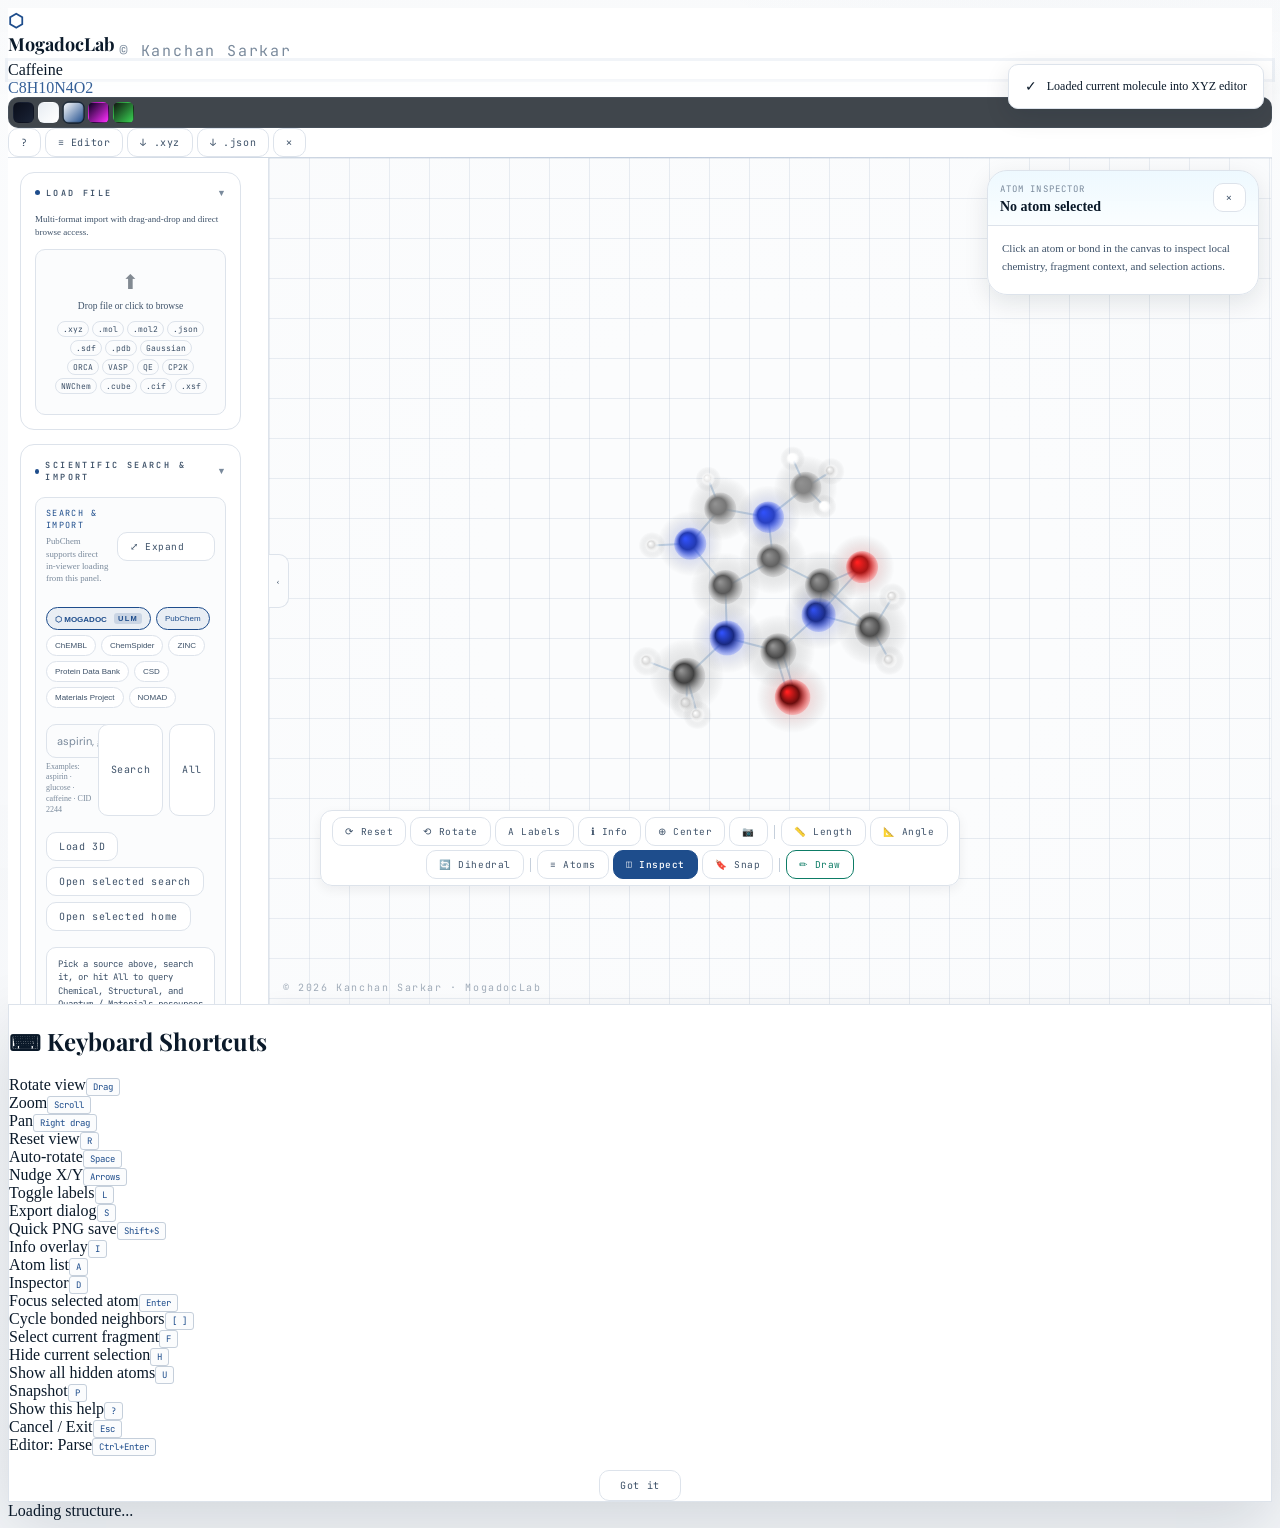
==== commit 5dc83c5f: "Default to journal theme + PubChem chip; keep MOGADOC visually highlighted - <html data-theme="journ" ====
--- a/index.html
+++ b/index.html
@@ -1,5 +1,5 @@
 <!DOCTYPE html>
-<html lang="en">
+<html lang="en" data-theme="journal">
 <head>
   <meta charset="UTF-8">
   <meta name="viewport" content="width=device-width, initial-scale=1.0">
@@ -39,9 +39,9 @@
   </div>
   <div class="header-right">
     <div class="theme-switcher" title="Switch theme">
-      <div class="theme-dot active" data-t="dark"    onclick="setTheme('dark')"    title="Lab Dark"></div>
+      <div class="theme-dot"        data-t="dark"    onclick="setTheme('dark')"    title="Lab Dark"></div>
       <div class="theme-dot"        data-t="arctic"  onclick="setTheme('arctic')"  title="Arctic"></div>
-      <div class="theme-dot"        data-t="journal" onclick="setTheme('journal')" title="Journal"></div>
+      <div class="theme-dot active" data-t="journal" onclick="setTheme('journal')" title="Journal"></div>
       <div class="theme-dot"        data-t="neon"    onclick="setTheme('neon')"    title="Neon"></div>
       <div class="theme-dot"        data-t="forest"  onclick="setTheme('forest')"  title="Forest"></div>
     </div>
@@ -97,8 +97,8 @@
             <button class="btn btn-sm db-search-expand" id="dbExpandBtn" onclick="toggleDatabasePanel(event)">⤢ Expand</button>
           </div>
           <div class="db-chip-row" id="dbChipRow">
-            <button class="db-chip db-chip-primary active" data-db="mogadoc" onclick="selectDatabase('mogadoc')" title="Ulm University MOGADOC — gas-phase structure database (login required)">⬡ MOGADOC <span class="db-chip-tag">ULM</span></button>
-            <button class="db-chip" data-db="pubchem" onclick="selectDatabase('pubchem')">PubChem</button>
+            <button class="db-chip db-chip-primary" data-db="mogadoc" onclick="selectDatabase('mogadoc')" title="Ulm University MOGADOC — gas-phase structure database (login required)">⬡ MOGADOC <span class="db-chip-tag">ULM</span></button>
+            <button class="db-chip active" data-db="pubchem" onclick="selectDatabase('pubchem')">PubChem</button>
             <button class="db-chip" data-db="chembl" onclick="selectDatabase('chembl')">ChEMBL</button>
             <button class="db-chip" data-db="chemspider" onclick="selectDatabase('chemspider')">ChemSpider</button>
             <button class="db-chip" data-db="zinc" onclick="selectDatabase('zinc')">ZINC</button>
@@ -247,6 +247,8 @@
             <div class="bg-swatch" data-bg="gradient" style="background:radial-gradient(ellipse at center,#1a2336,#060a10);" title="Gradient" onclick="setBg('gradient')"></div>
             <div class="bg-swatch" data-bg="plain"    style="background:#080c12;" title="Plain" onclick="setBg('plain')"></div>
             <div class="bg-swatch" data-bg="dark"     style="background:#000;" title="Pure Black" onclick="setBg('dark')"></div>
+            <div class="bg-swatch" data-bg="white"    style="background:#fff;border:1px solid #cfd6df;" title="Pure White" onclick="setBg('white')"></div>
+            <div class="bg-swatch" data-bg="cream"    style="background:#f5f0e8;border:1px solid #cfd6df;" title="Cream / paper" onclick="setBg('cream')"></div>
           </div>
           </div>
           <div class="control-cluster tight">
--- a/css/canvas.css
+++ b/css/canvas.css
@@ -39,6 +39,12 @@
     radial-gradient(circle at 50% 40%, rgba(255,255,255,0.03) 0%, transparent 34%),
     #000;
 }
+.canvas-wrap[data-bg="white"] {
+  background: #ffffff;
+}
+.canvas-wrap[data-bg="cream"] {
+  background: #f5f0e8;
+}
 .canvas-wrap::after{
   content: "";
   position: absolute;
@@ -49,6 +55,9 @@
   opacity: 0.88;
   z-index: 0;
 }
+/* Dark vignette is wrong on light backgrounds — suppress. */
+.canvas-wrap[data-bg="white"]::after,
+.canvas-wrap[data-bg="cream"]::after { opacity: 0; }
 canvas,
 .empty-state,
 .hud,
--- a/css/theme-journal.css
+++ b/css/theme-journal.css
@@ -339,25 +339,9 @@
   border: 1px solid var(--border);
 }
 
-/* ─── Canvas backgrounds: stay dark on journal so the
-       molecule renders correctly. The chrome is the
-       journal page; the canvas is the figure. ─────────── */
-html[data-theme="journal"] .canvas-wrap[data-bg="grid"] {
-  background: #0a1320;
-  background-image:
-    linear-gradient(rgba(255,255,255,0.04) 1px, transparent 1px),
-    linear-gradient(90deg, rgba(255,255,255,0.04) 1px, transparent 1px),
-    linear-gradient(180deg, rgba(255,255,255,0.012), transparent 26%, transparent 82%, rgba(255,255,255,0.010));
-  background-size: 40px 40px, 40px 40px, 100% 100%;
-}
-html[data-theme="journal"] .canvas-wrap[data-bg="gradient"] {
-  background:
-    radial-gradient(ellipse at 50% 40%, #182438 0%, transparent 62%),
-    linear-gradient(180deg, #182438 0%, #0a1320 82%);
-}
-html[data-theme="journal"] .canvas-wrap[data-bg="plain"] {
-  background: linear-gradient(180deg, #0d1626 0%, #08111d 100%);
-}
+/* On journal theme the canvas-bg swatches use the journal variables
+   (paper tones), so grid/plain/gradient become naturally light. The
+   dark and white swatches stay literal. The dark vignette is muted. */
 html[data-theme="journal"] .canvas-wrap[data-bg="dark"] { background: #000; }
 html[data-theme="journal"] .canvas-wrap::after { opacity: 0.35; }
 
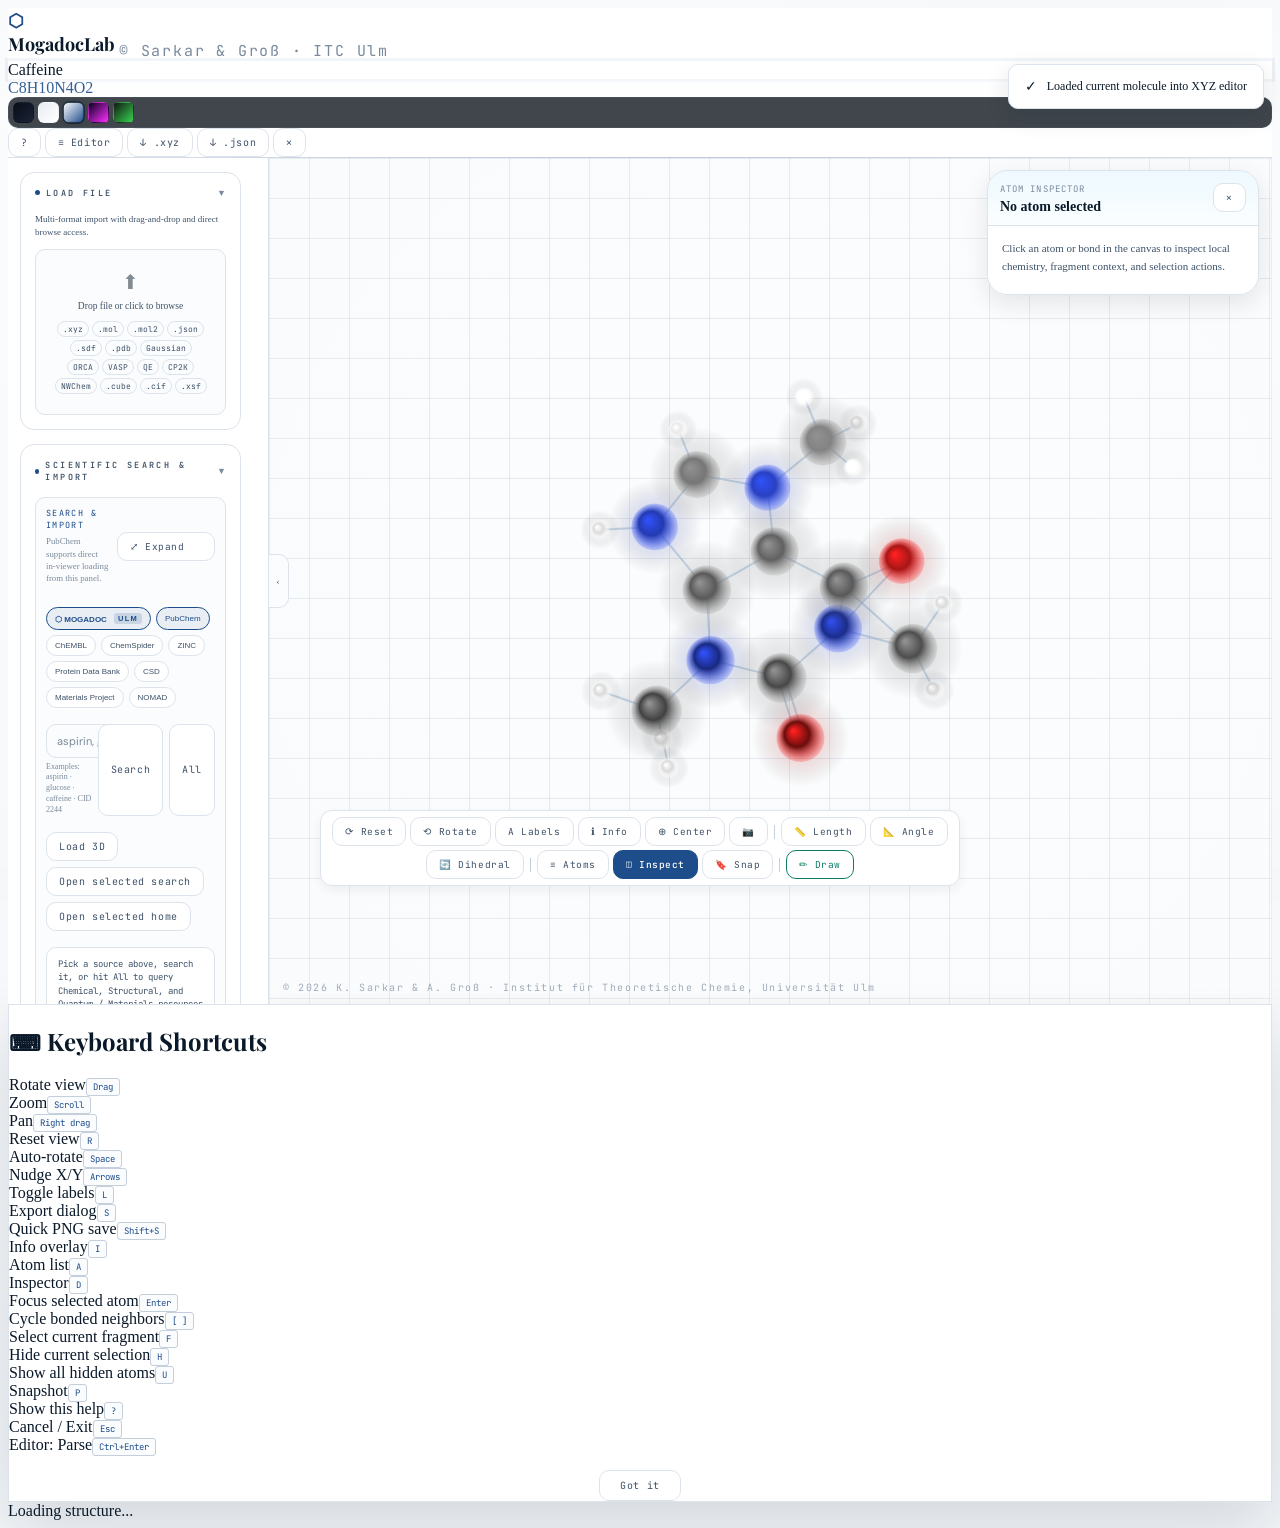
==== commit 97c81eaf: "Add Axel Groß + Institut für Theoretische Chemie to all copyright lines - index.html: meta author/co" ====
--- a/index.html
+++ b/index.html
@@ -3,8 +3,8 @@
 <head>
   <meta charset="UTF-8">
   <meta name="viewport" content="width=device-width, initial-scale=1.0">
-  <meta name="author" content="Kanchan Sarkar">
-  <meta name="copyright" content="© 2026 Kanchan Sarkar">
+  <meta name="author" content="Kanchan Sarkar, Axel Groß">
+  <meta name="copyright" content="© 2026 Kanchan Sarkar &amp; Axel Groß, Institut für Theoretische Chemie, Universität Ulm">
   <meta name="description" content="MogadocLab — 3D molecular viewer with multi-format import and image export.">
   <title>MogadocLab — 3D Molecular Viewer</title>
   
@@ -31,7 +31,7 @@
 <header>
   <div class="logo">
     <div class="logo-icon">⬡</div>
-    MogadocLab <sub>© Kanchan Sarkar</sub>
+    MogadocLab <sub>© Sarkar &amp; Groß · ITC Ulm</sub>
   </div>
   <div class="mol-title-wrap">
     <div class="mol-badge" id="moleculeName">No structure loaded</div>
@@ -448,7 +448,7 @@
       <button class="btn btn-sm" onclick="openDrawModal()" title="Draw molecule from scratch" style="border-color:var(--accent2);color:var(--accent2);">✏ Draw</button>
     </div>
 
-    <div class="canvas-attribution">© 2026 Kanchan Sarkar · MogadocLab</div>
+    <div class="canvas-attribution">© 2026 K. Sarkar &amp; A. Groß · Institut für Theoretische Chemie, Universität Ulm</div>
 
     <div id="tooltip">
       <div class="tt-sym" id="ttSym"></div>
@@ -851,8 +851,8 @@
   <div class="ce-dialog">
     <div class="ce-header">
       <div>
-        <div class="ce-title">🎨 Atom Color Editor</div>
-        <div class="ce-subtitle">ALL 118 ELEMENTS · CPK STANDARD · FULLY CUSTOMIZABLE</div>
+        <div class="ce-title">🎨 Atom Color &amp; Size Editor</div>
+        <div class="ce-subtitle">ALL 118 ELEMENTS · COLOR + RADIUS SCALING · PER-ELEMENT</div>
       </div>
       <button class="btn" onclick="closeColorEditor()">✕ Close</button>
     </div>
@@ -869,7 +869,8 @@
         <input type="file" accept=".json" style="display:none" onchange="importElementColors(event)">
       </label>
       <button class="btn btn-sm" onclick="exportElementColors()" title="Export current colors as JSON">⬇ Export</button>
-      <button class="btn btn-sm danger" onclick="resetAllColors()" title="Reset all to CPK">↺ Reset All</button>
+      <button class="btn btn-sm danger" onclick="resetAllColors()" title="Reset all to CPK">↺ Colors</button>
+      <button class="btn btn-sm danger" onclick="resetAllSizes()" title="Reset all sizes to 1×">↺ Sizes</button>
     </div>
     <div class="ce-list-header">
       <span></span>
@@ -878,6 +879,8 @@
       <span>Category</span>
       <span>Pick</span>
       <span>Hex</span>
+      <span>Size</span>
+      <span>×</span>
       <span></span>
     </div>
     <div class="ce-body">
--- a/css/panels.css
+++ b/css/panels.css
@@ -76,13 +76,19 @@
 #atomInspectorPanel{
   position:absolute; right:12px; top:12px;
   width:270px; max-height:min(520px, calc(100vh - var(--header-h) - 100px));
-  display:none; flex-direction:column; z-index:32;
+  display:none; flex-direction:column; z-index:95;
   background:rgba(11,18,25,0.94); border:1px solid rgba(116,142,173,0.18);
   border-radius:20px; backdrop-filter:blur(18px);
   box-shadow:0 24px 52px rgba(0,0,0,0.24);
   overflow:hidden;
 }
 #atomInspectorPanel.visible{ display:flex; }
+/* When a trajectory is loaded the player sits top-right (z-index 90).
+   Push the inspector down and bump z-index above the player. */
+.canvas-wrap:has(#trajectoryPlayer.visible) #atomInspectorPanel{
+  top: 220px;
+  max-height: min(420px, calc(100vh - var(--header-h) - 280px));
+}
 .aip-header{
   flex-shrink:0;
   display:flex; align-items:flex-start; justify-content:space-between; gap:10px;
--- a/css/pubshot.css
+++ b/css/pubshot.css
@@ -152,7 +152,7 @@
 .ce-preset-btn:hover { border-color:var(--accent); color:var(--text); }
 .ce-body { flex:1; overflow:hidden; display:flex; flex-direction:column; }
 .ce-list-header {
-  display:grid; grid-template-columns:18px 36px 1fr 100px 38px 90px 28px;
+  display:grid; grid-template-columns:18px 36px minmax(80px,1fr) 90px 38px 90px 110px 42px 28px;
   gap:6px; padding:6px 14px; font-family:'JetBrains Mono',monospace;
   font-size:9px; letter-spacing:1.5px; text-transform:uppercase;
   color:var(--text-muted); border-bottom:1px solid var(--border);
@@ -162,11 +162,26 @@
   flex:1; overflow-y:auto; padding:4px 0;
 }
 .ce-row {
-  display:grid; grid-template-columns:18px 36px 1fr 100px 38px 90px 28px;
+  display:grid; grid-template-columns:18px 36px minmax(80px,1fr) 90px 38px 90px 110px 42px 28px;
   gap:6px; padding:4px 14px; align-items:center;
   transition:background 0.1s; border-bottom:1px solid var(--border);
 }
 .ce-row:hover { background:var(--surface2); }
+.ce-sizerange{
+  width:100%; appearance:none; -webkit-appearance:none;
+  height:3px; background:var(--border); border-radius:2px; outline:none; cursor:pointer;
+}
+.ce-sizerange::-webkit-slider-thumb{
+  -webkit-appearance:none; width:12px; height:12px; border-radius:50%;
+  background:var(--accent); border:none; cursor:pointer;
+}
+.ce-sizerange::-moz-range-thumb{
+  width:12px; height:12px; border-radius:50%; background:var(--accent); border:none; cursor:pointer;
+}
+.ce-sizeval{
+  font-family:'JetBrains Mono',monospace; font-size:10px; color:var(--text-dim);
+  text-align:right; white-space:nowrap;
+}
 .ce-dot {
   width:14px; height:14px; border-radius:50%; flex-shrink:0;
   border:1px solid rgba(255,255,255,0.15); transition:box-shadow 0.2s;
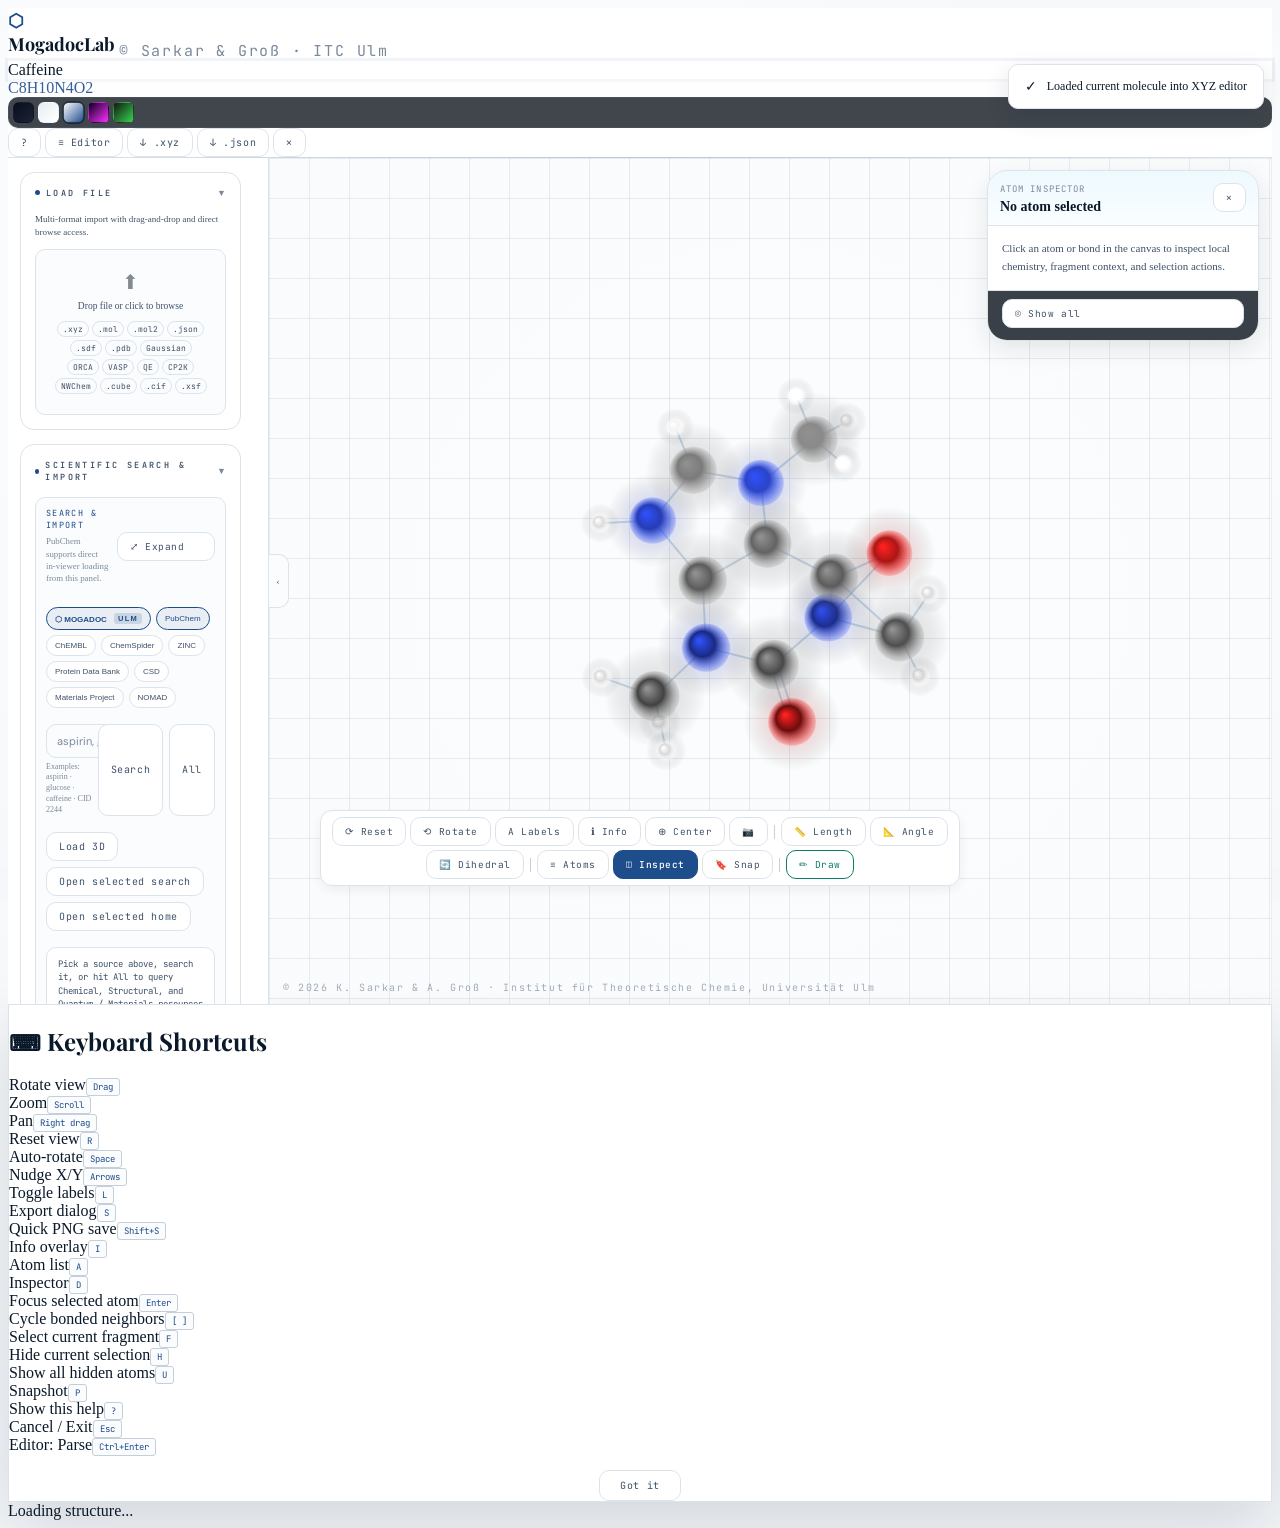
==== commit febd66e0: "Next batch — K/O/P/Q K  Atom inspector empty state used to hide the entire action grid.    But 'Show" ====
--- a/index.html
+++ b/index.html
@@ -491,11 +491,11 @@
         </div>
       </div>
       <div class="aip-actions">
-        <button class="btn btn-sm" onclick="centerCurrentSelection()" title="Center current selection">⊕ Center</button>
-        <button class="btn btn-sm" onclick="focusCurrentSelection()" title="Focus current selection">⬡ Focus</button>
-        <button class="btn btn-sm" onclick="selectSelectionFragment()" title="Select connected fragment">◈ Fragment</button>
-        <button class="btn btn-sm" onclick="hideCurrentSelection()" title="Hide selected atom, bond, or fragment">◌ Hide</button>
-        <button class="btn btn-sm" onclick="isolateCurrentSelection()" title="Show only current fragment">⟐ Isolate</button>
+        <button class="btn btn-sm aip-act-need-sel" onclick="centerCurrentSelection()" title="Center current selection">⊕ Center</button>
+        <button class="btn btn-sm aip-act-need-sel" onclick="focusCurrentSelection()" title="Focus current selection">⬡ Focus</button>
+        <button class="btn btn-sm aip-act-need-sel" onclick="selectSelectionFragment()" title="Select connected fragment">◈ Fragment</button>
+        <button class="btn btn-sm aip-act-need-sel" onclick="hideCurrentSelection()" title="Hide selected atom, bond, or fragment">◌ Hide</button>
+        <button class="btn btn-sm aip-act-need-sel" onclick="isolateCurrentSelection()" title="Show only current fragment">⟐ Isolate</button>
         <button class="btn btn-sm" onclick="showAllAtoms()" title="Show all hidden atoms">◎ Show all</button>
       </div>
     </div>
--- a/css/canvas.css
+++ b/css/canvas.css
@@ -236,6 +236,37 @@
   width: 24px;
 }
 
+/* Mobile: the sidebar becomes a position:fixed overlay (z-index 50).
+   The toggle has to escape its canvas-wrap parent and ride on the
+   sidebar's right edge with a higher z-index, otherwise it gets
+   trapped under the open drawer and there's no way to close it. */
+@media (max-width: 768px) {
+  .sidebar-toggle {
+    position: fixed;
+    top: 50%;
+    left: min(280px, 85vw);
+    transform: translateY(-50%);
+    width: 30px;
+    height: 64px;
+    z-index: 60;
+    font-size: 13px;
+    background: var(--accent);
+    color: #ffffff;
+    border-color: var(--accent);
+    box-shadow: 4px 0 12px rgba(0,0,0,0.25);
+    transition: left 0.25s var(--ease-out), background 0.2s, width 0.2s;
+  }
+  .sidebar-toggle:hover {
+    width: 34px;
+    background: var(--accent);
+    color: #ffffff;
+  }
+  /* When the sidebar is collapsed, the toggle sits at the left edge. */
+  .sidebar.collapsed ~ .canvas-wrap .sidebar-toggle {
+    left: 0;
+  }
+}
+
 /* ─── Tooltip ───────────────────────────────────────── */
 #tooltip {
   position: fixed;
--- a/css/panels.css
+++ b/css/panels.css
@@ -165,8 +165,13 @@
   display:grid; grid-template-columns:1fr 1fr 1fr; gap:6px;
   padding:10px 12px 12px; border-top:1px solid var(--border); background:rgba(14,22,31,0.82);
 }
-#atomInspectorPanel.is-empty .aip-actions{ display:none; }
-#atomInspectorPanel.is-empty .aip-body{ padding:14px 14px 18px; }
+/* Empty state: hide only the selection-dependent actions; keep the
+   "Show all hidden atoms" button reachable since it doesn't need a
+   selection (and is exactly what the user needs after accidentally
+   hiding atoms with no easy way to undo). */
+#atomInspectorPanel.is-empty .aip-act-need-sel{ display:none; }
+#atomInspectorPanel.is-empty .aip-actions{ grid-template-columns:1fr; padding:8px 14px 12px; }
+#atomInspectorPanel.is-empty .aip-body{ padding:14px 14px 14px; }
 @media (max-width: 1100px){
   #atomInspectorPanel{ width:250px; }
 }
